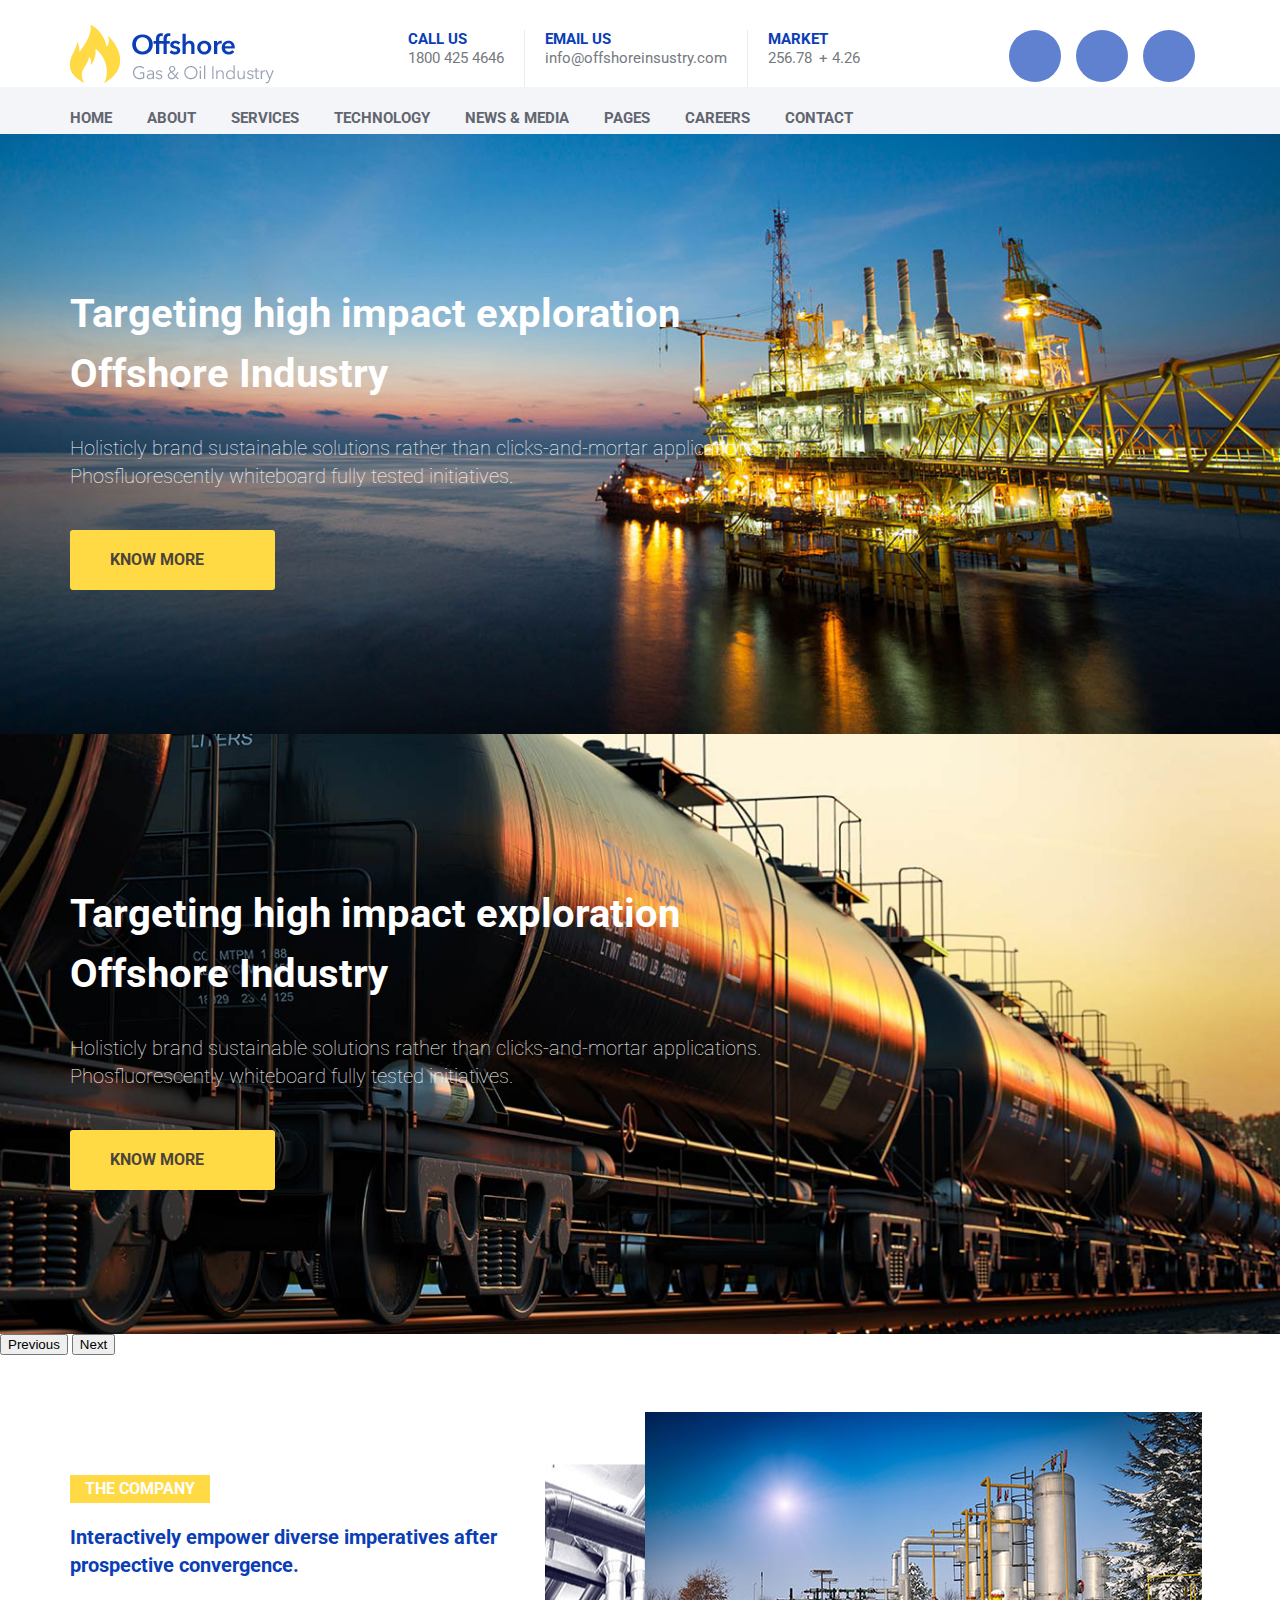
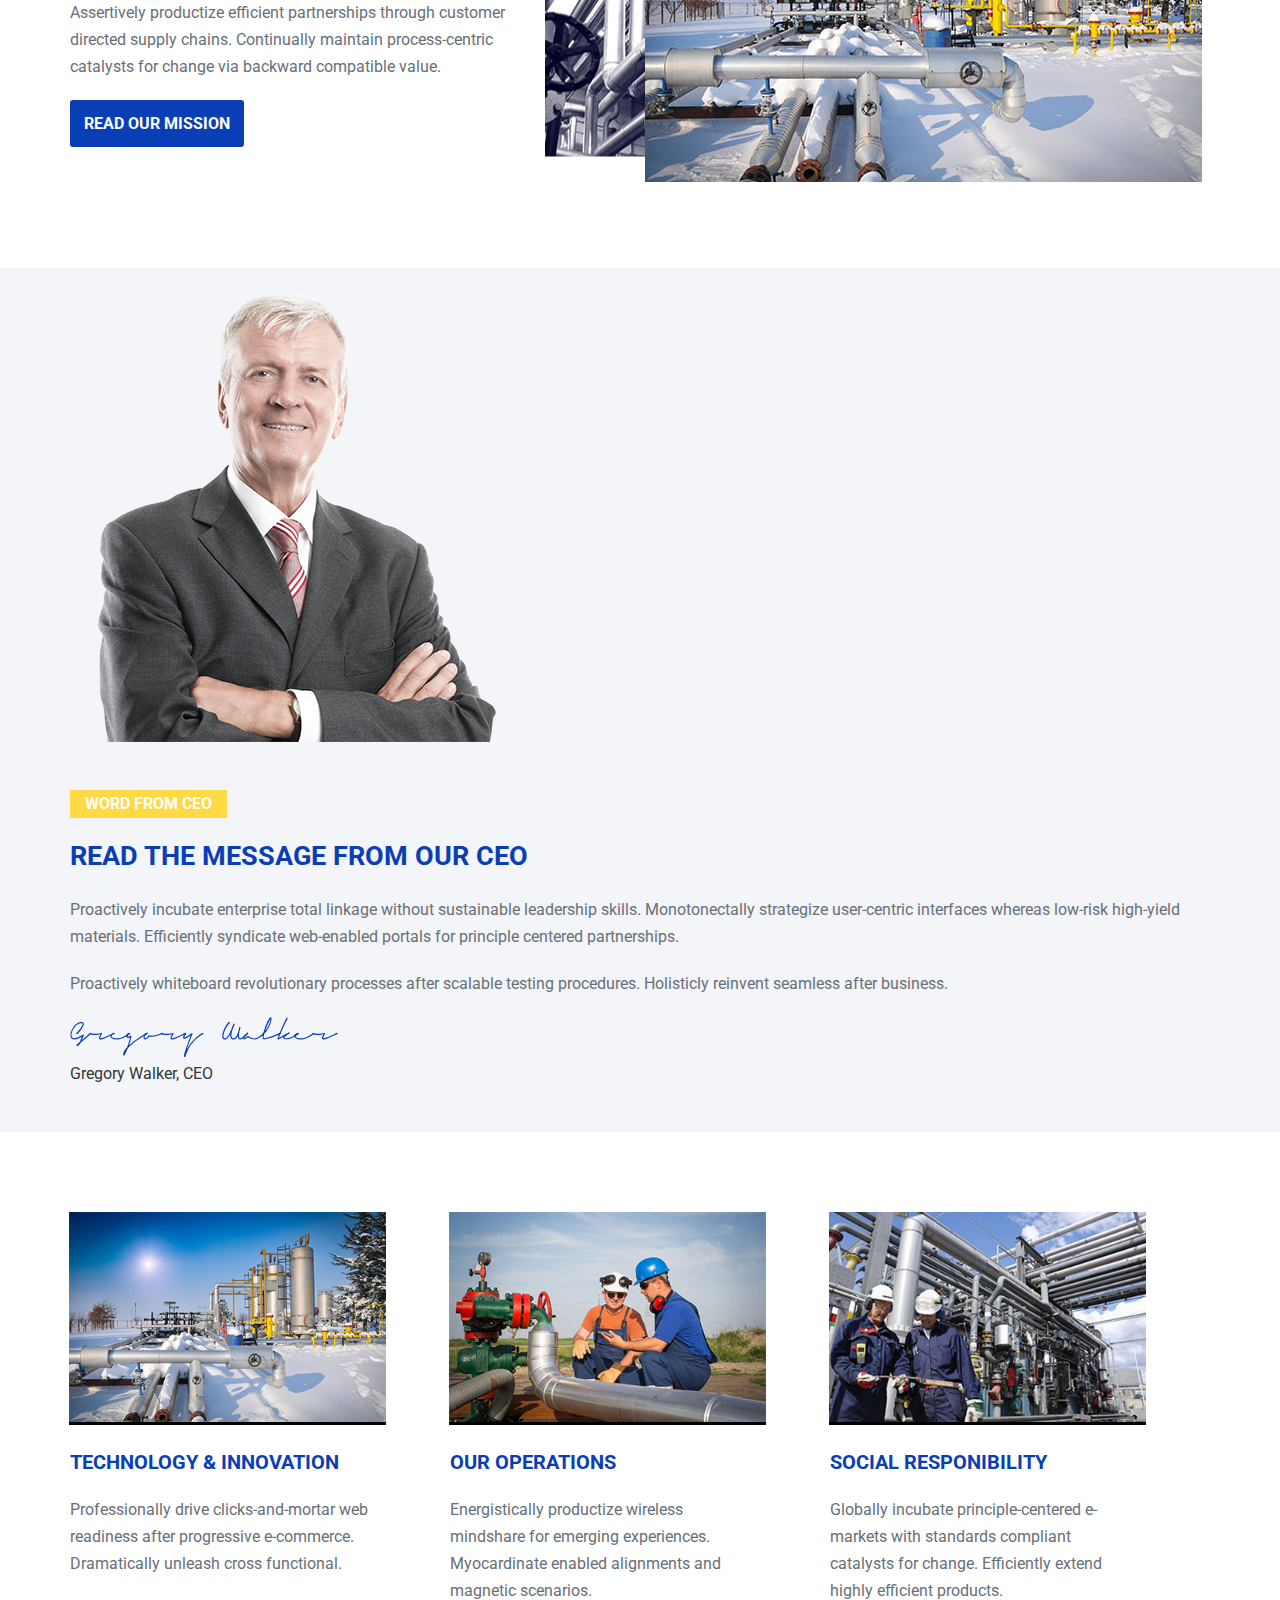
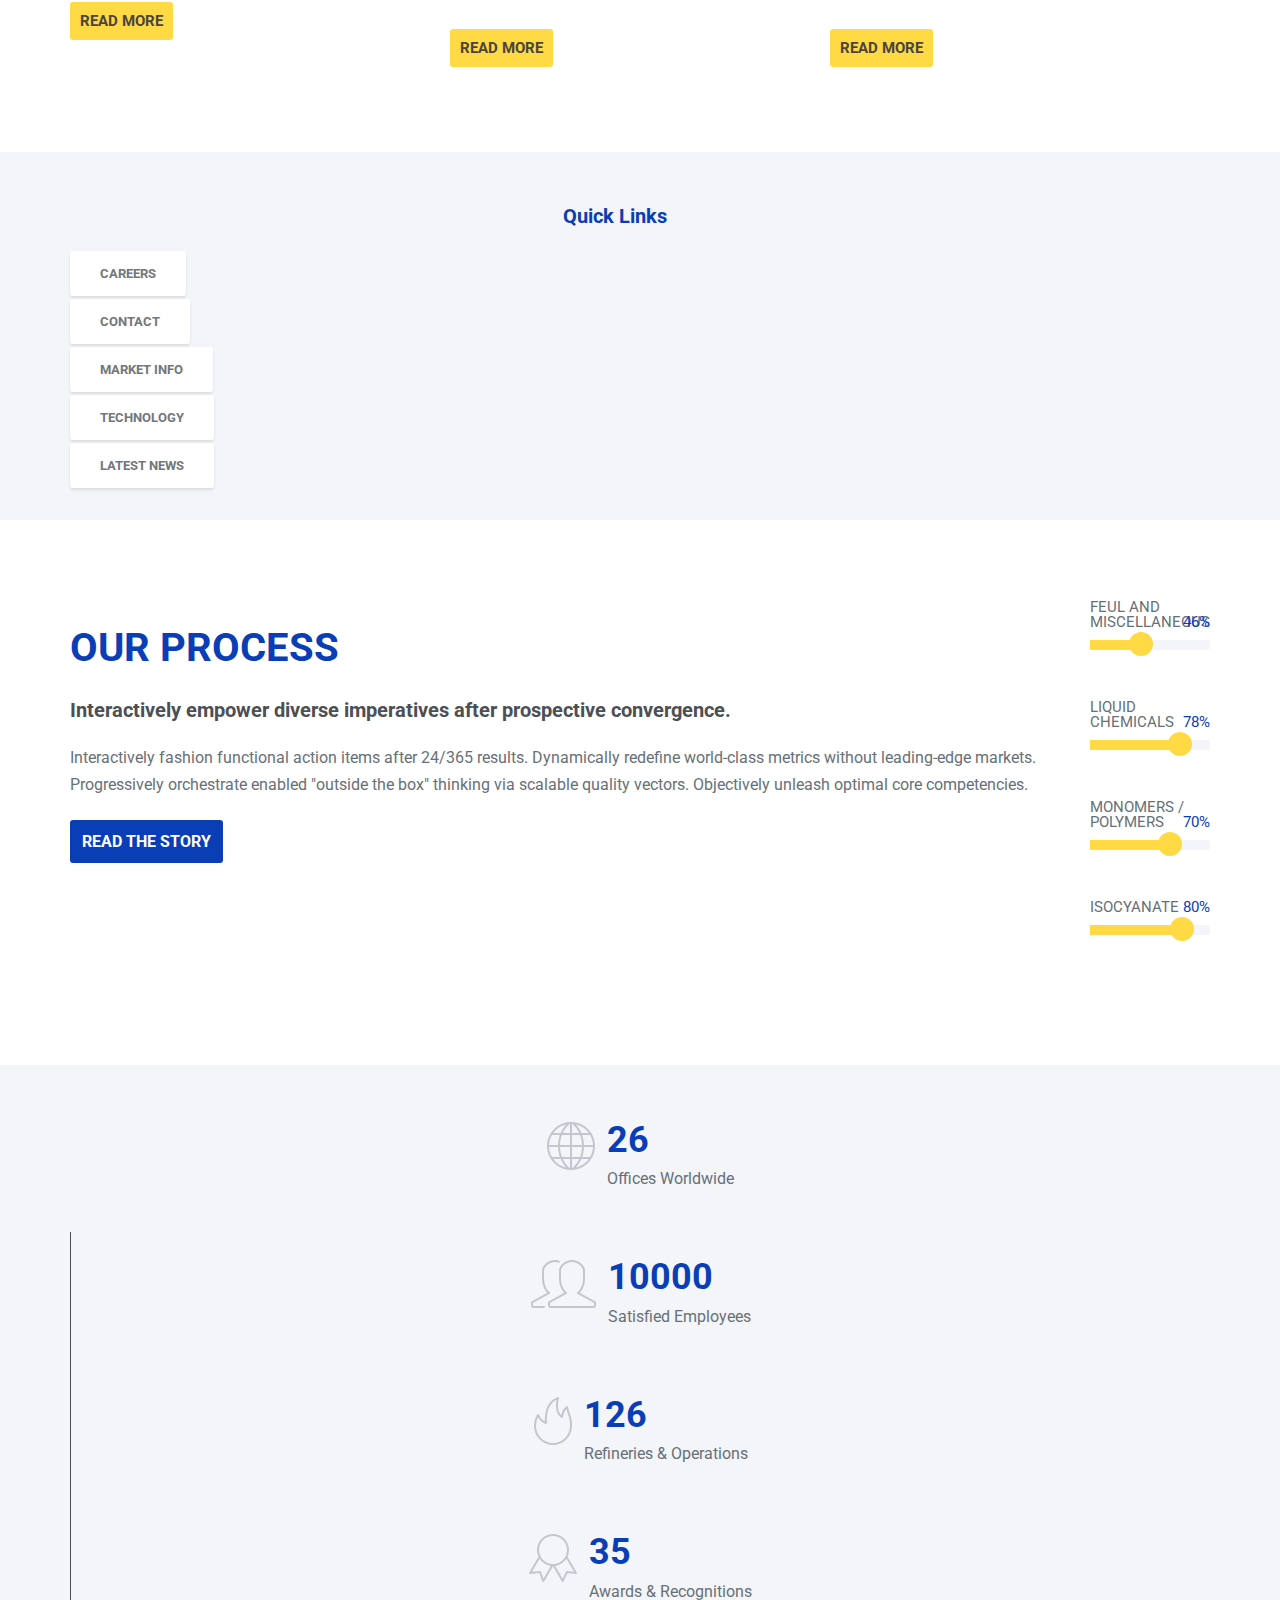
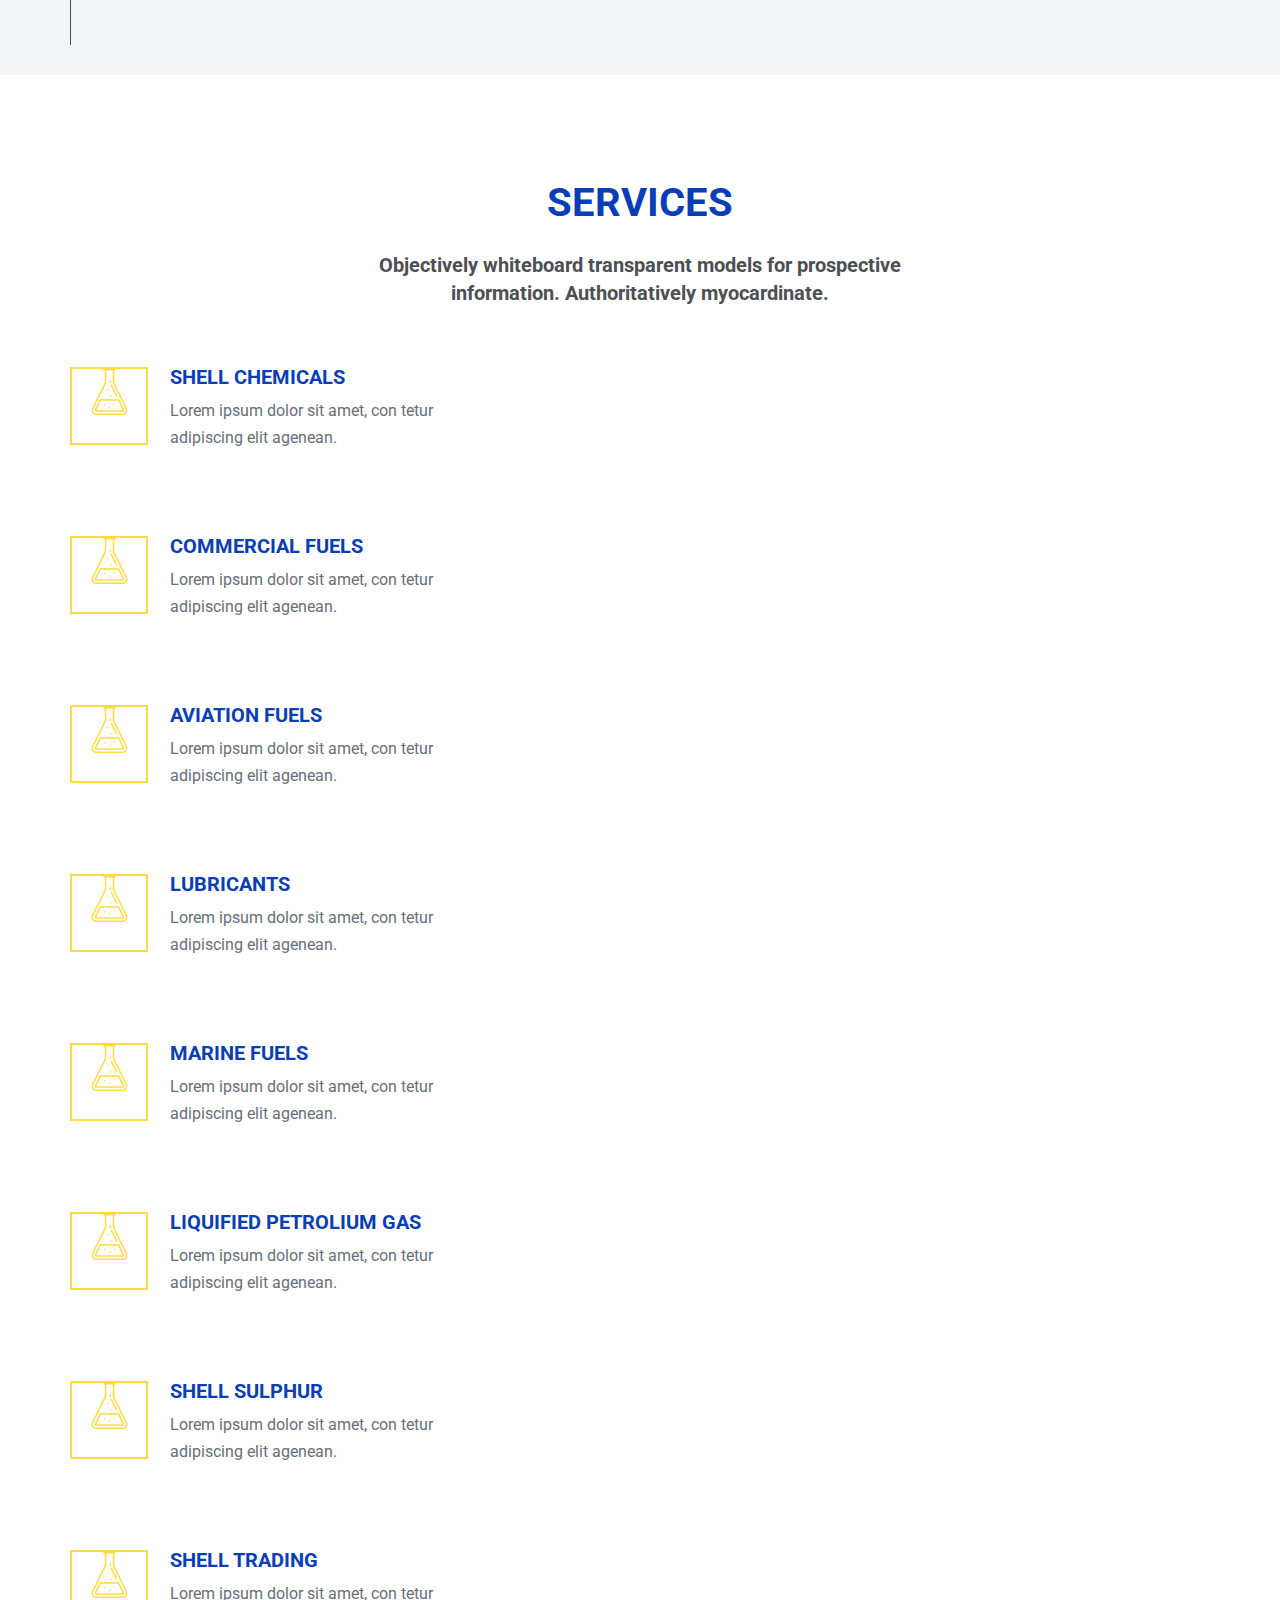
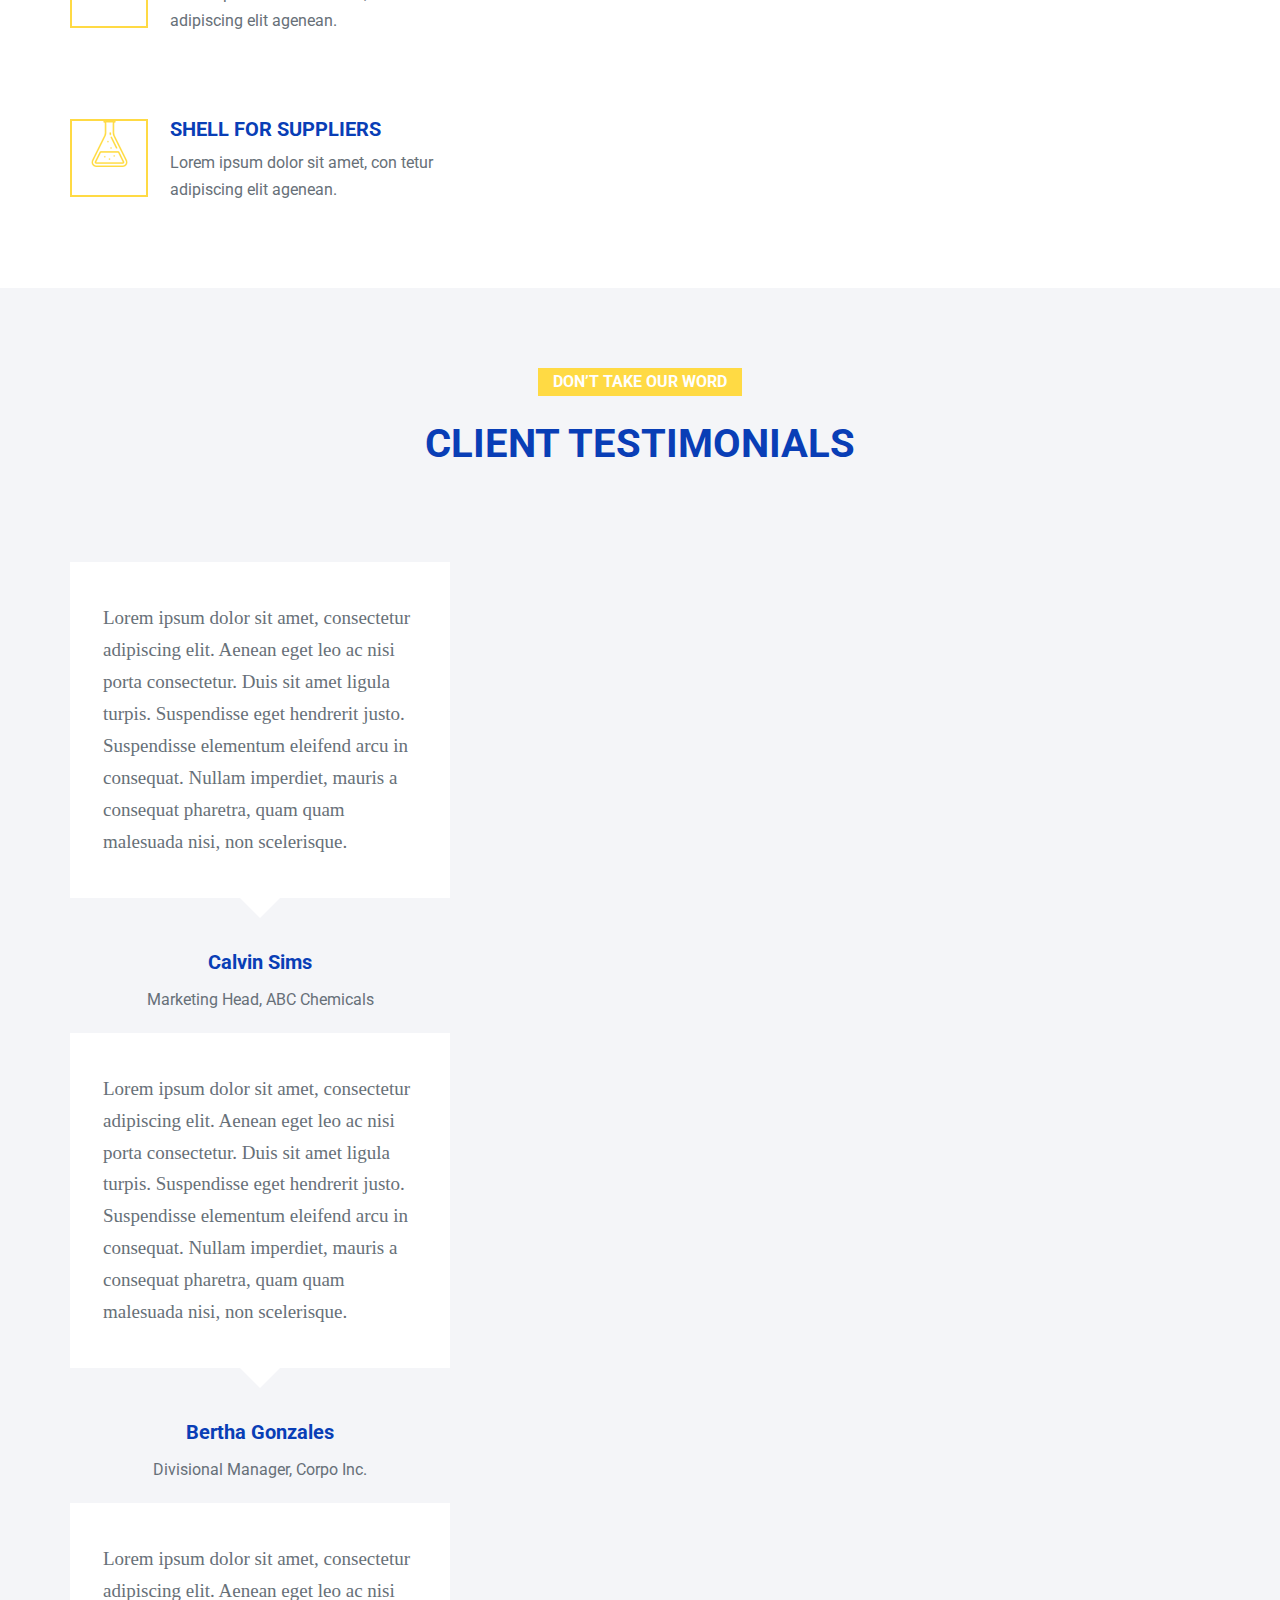
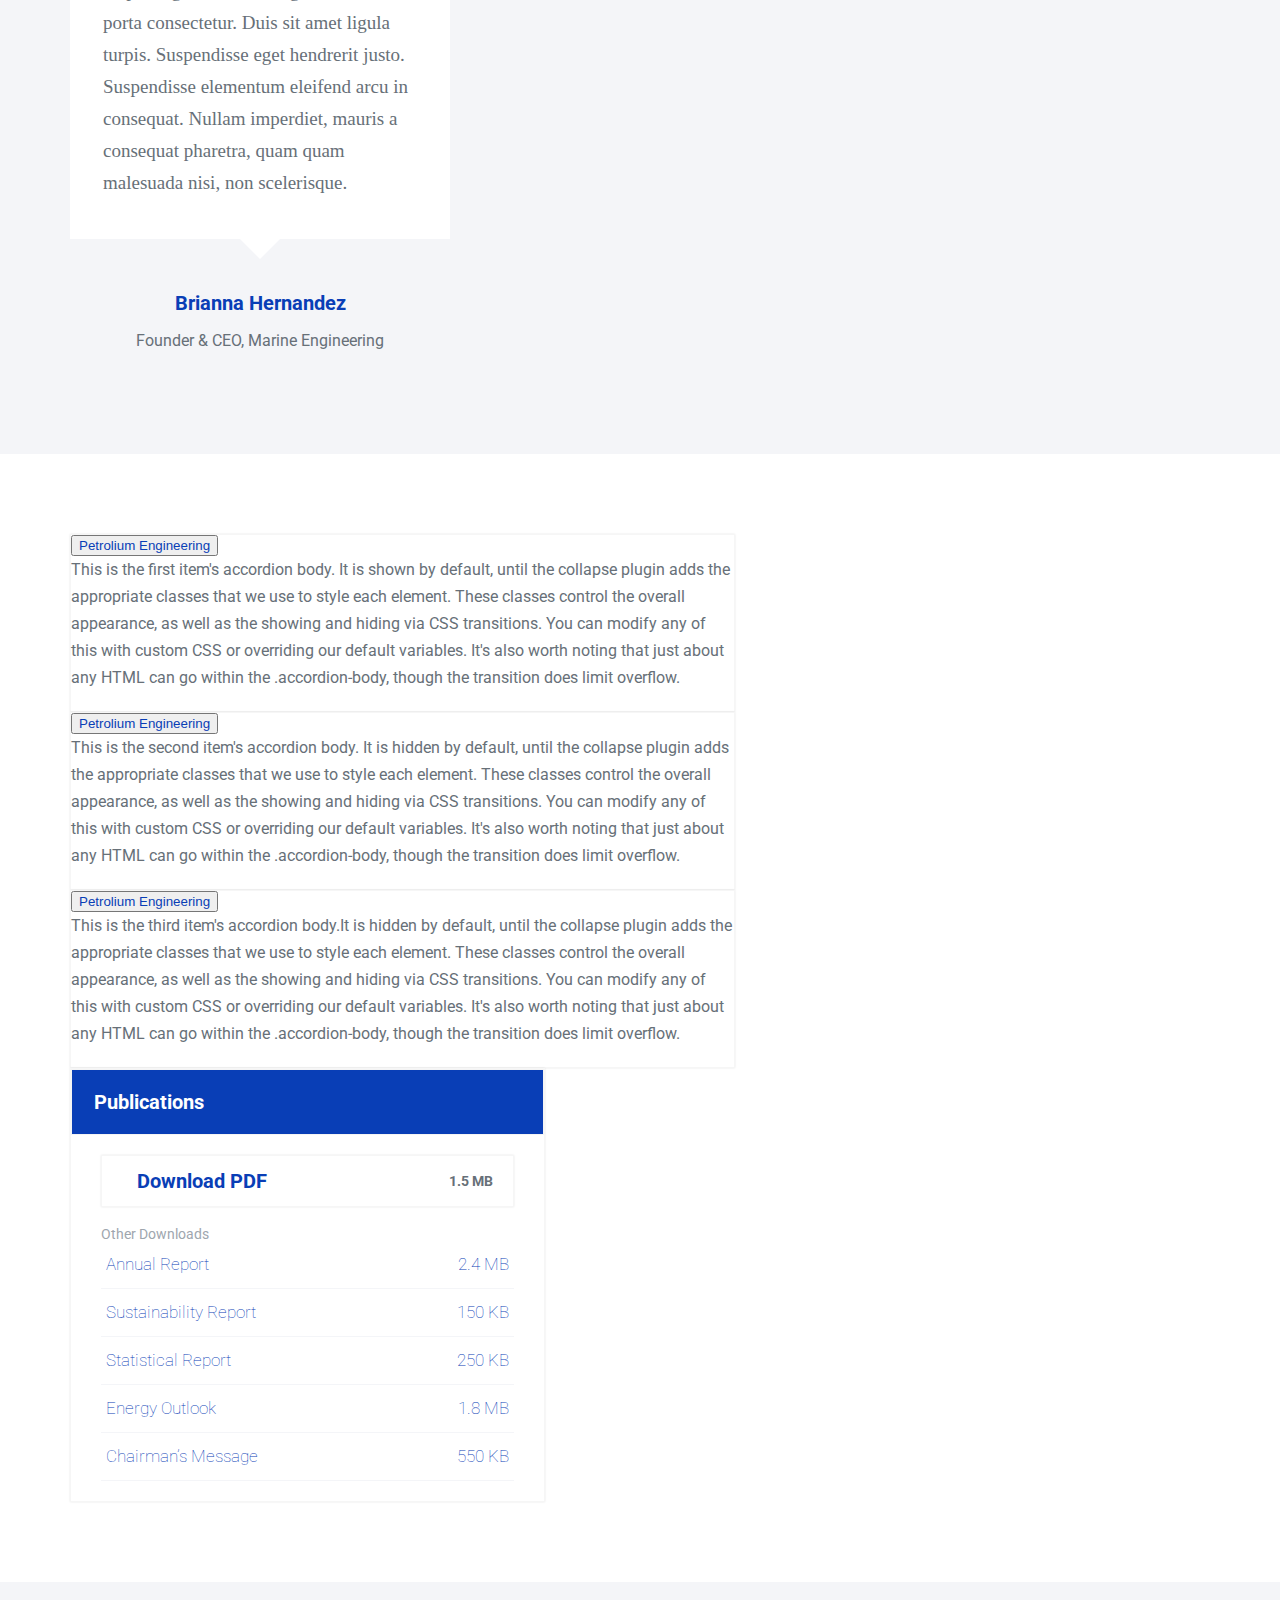
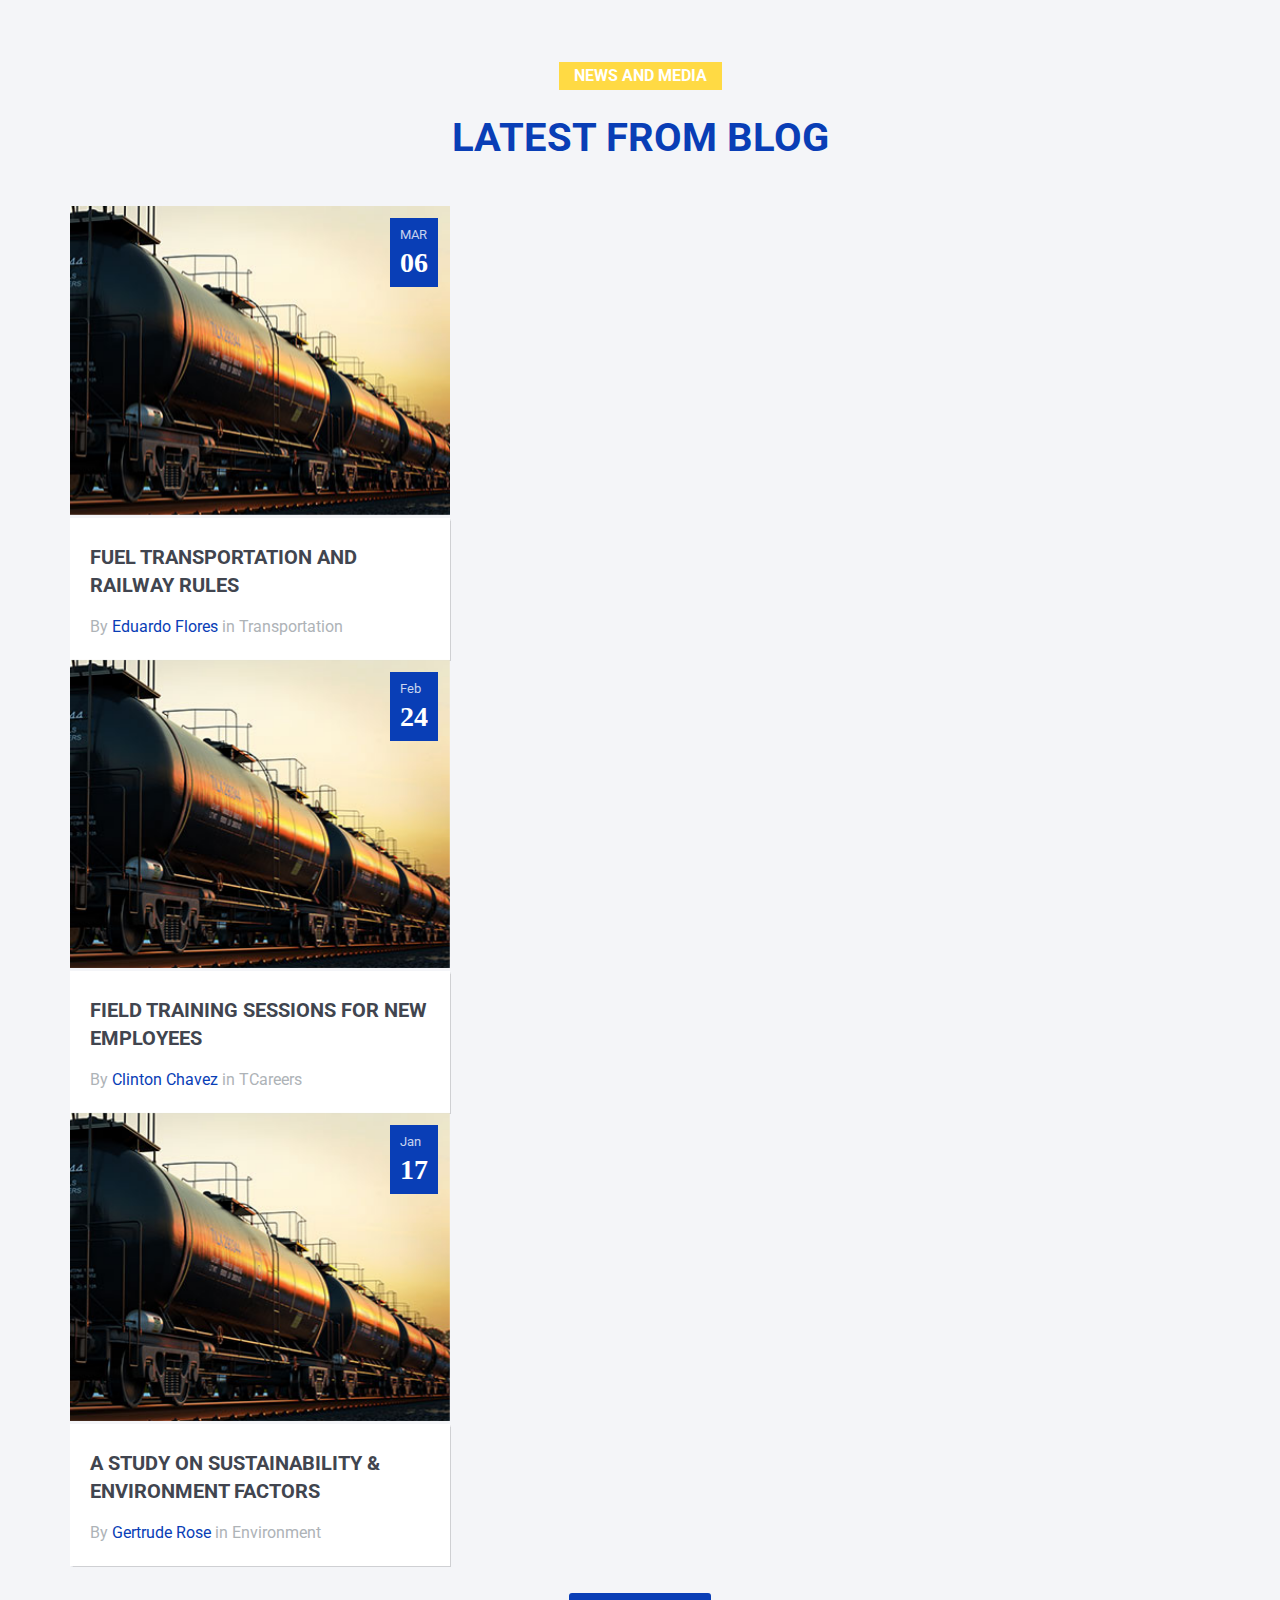
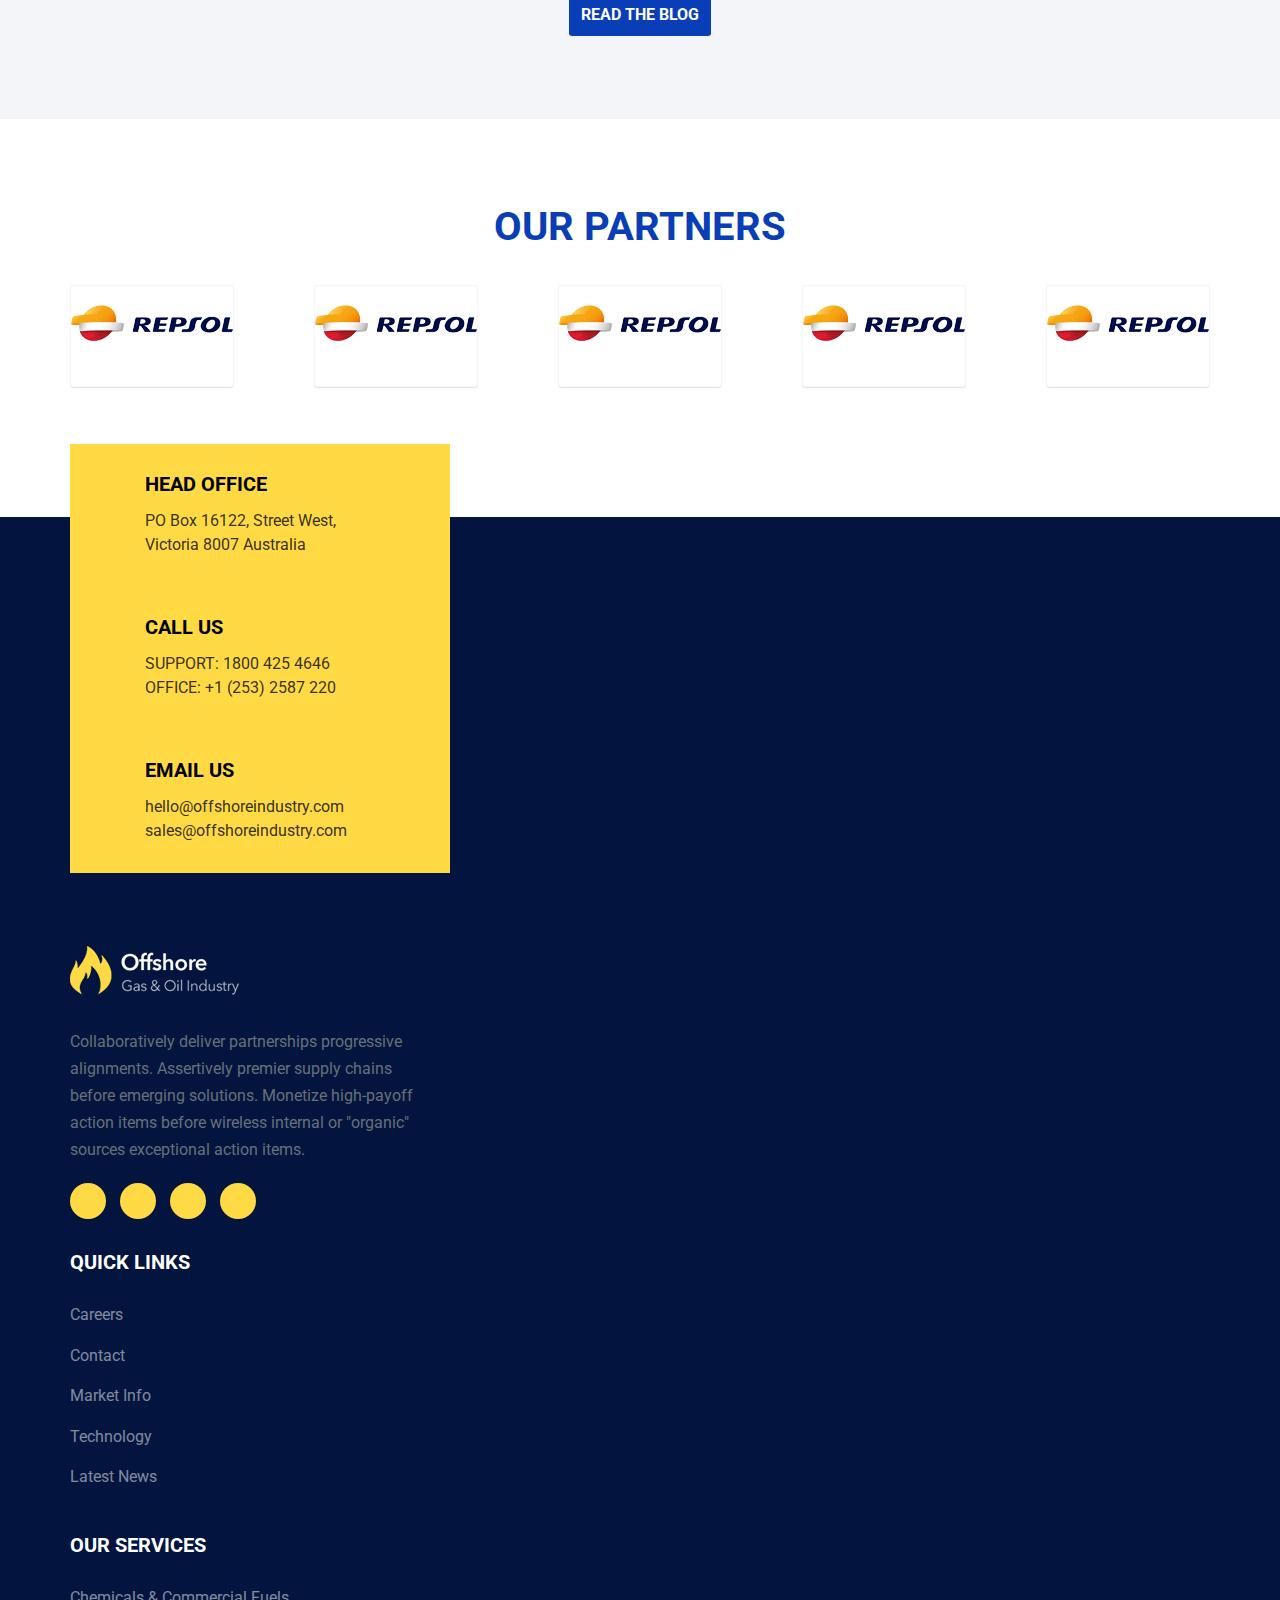
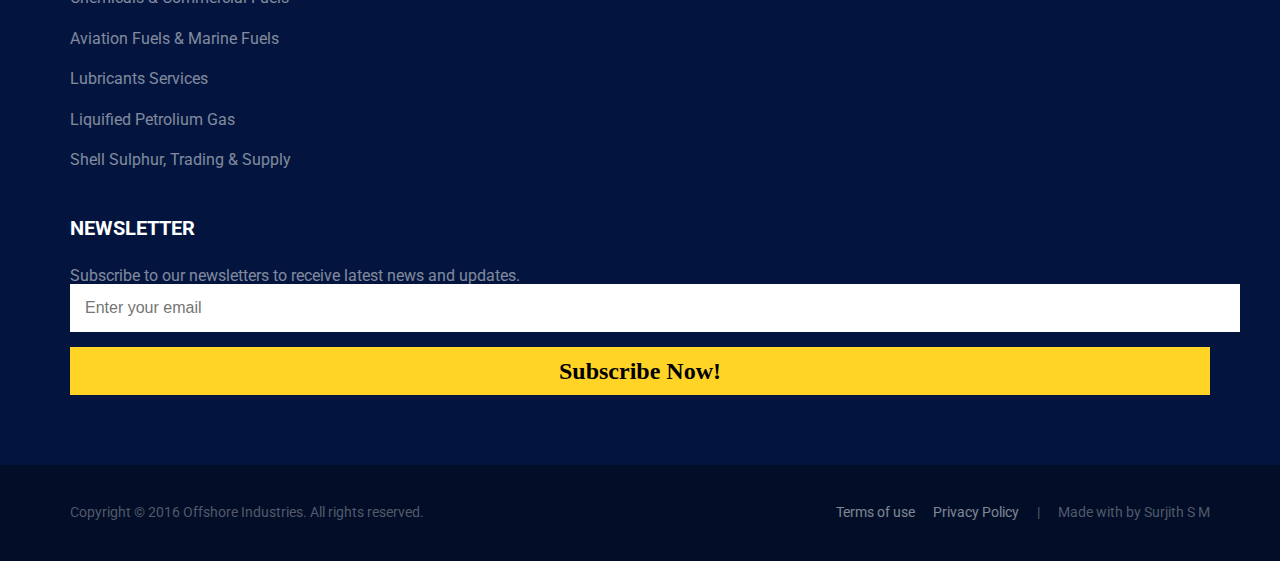
==== index.html @ dd2b02d9 "Add:Homepage with responsive design" ====
<!DOCTYPE html>
<html lang="en">
  <head>
    <meta charset="UTF-8" />
    <meta name="viewport" content="width=device-width, initial-scale=1.0" />
    <link rel="stylesheet" href="./css/style.css" />
    <link rel="preconnect" href="https://fonts.googleapis.com" />
    <link rel="preconnect" href="https://fonts.gstatic.com" crossorigin />
    <link
      href="https://fonts.googleapis.com/css2?family=Roboto:ital,wght@0,100;0,300;0,400;0,500;0,700;0,900;1,100;1,300;1,400;1,500;1,700;1,900&display=swap"
      rel="stylesheet"
    />
    <link
      rel="stylesheet"
      href="https://cdnjs.cloudflare.com/ajax/libs/font-awesome/6.5.1/css/all.min.css"
      integrity="sha512-DTOQO9RWCH3ppGqcWaEA1BIZOC6xxalwEsw9c2QQeAIftl+Vegovlnee1c9QX4TctnWMn13TZye+giMm8e2LwA=="
      crossorigin="anonymous"
      referrerpolicy="no-referrer"
    />
    <link
      href="https://cdn.jsdelivr.net/npm/bootstrap@5.3.2/dist/css/bootstrap.min.css"
      rel="stylesheet"
      integrity="sha384-T3c6CoIi6uLrA9TneNEoa7RxnatzjcDSCmG1MXxSR1GAsXEV/Dwwykc2MPK8M2HN"
      crossorigin="anonymous"
    />
    <title>Document</title>
  </head>
  <body>
    <header>
      <div class="header_top">
        <div class="container">
          <div class="header_left">
            <img src="./images/logo.png" alt="" />
          </div>
          <div class="header_middle hidee">
            <div class="call">
              <h3>CALL US</h3>
              <p>1800 425 4646</p>
            </div>
            <div class="email">
              <h3>EMAIL US</h3>
              <p>info@offshoreinsustry.com</p>
            </div>
            <div class="market" style="border: none">
              <h3>MARKET</h3>
              <p>
                256.78
                <span class="forex">
                  <i class="fa fa-caret-up" aria-hidden="true"></i> + 4.26
                </span>
              </p>
            </div>
          </div>
          <div class="header_right hidee">
            <ul class="social-icons">
              <li>
                <a href="#"
                  ><i class="fa-brands fa-facebook" aria-hidden="true"></i
                ></a>
              </li>
              <li>
                <a href="#"
                  ><i class="fa-brands fa-twitter" aria-hidden="true"></i
                ></a>
              </li>
              <li>
                <a href="#"
                  ><i class="fa-brands fa-linkedin" aria-hidden="true"></i
                ></a>
              </li>
            </ul>
          </div>
          <i class="fa-solid fa-bars" id="hiddden"></i>
        </div>
      </div>
      <div class="header_bottom hidee">
        <div class="container">
          <ul class="main-menu">
            <li class="active"><a href="index.html"> Home </a></li>
            <li class="dropdown open">
              <a href="#" data-toggle="dropdown" aria-expanded="true">
                About <i class="fa fa-chevron-down"> </i>
              </a>
              <ul>
                <li><a href="about.html"> The Company </a></li>
                <li><a href="mission.html"> Vision &amp; Mission </a></li>
                <li><a href="approach.html"> Our Approach </a></li>
                <li><a href="leaders.html"> Our Team </a></li>
              </ul>
            </li>
            <li class="dropdown">
              <a href="#" data-toggle="dropdown">
                Services <i class="fa fa-chevron-down"> </i>
              </a>
              <ul>
                <li><a href="services.html"> Services List </a></li>
                <li>
                  <a href="services-list.html"> Services List Fullwidth </a>
                </li>
                <li><a href="services-single.html"> Services Single </a></li>
                <li>
                  <a href="services-full-width.html"> Services Full Width </a>
                </li>
              </ul>
            </li>
            <li><a href="technology.html"> Technology </a></li>
            <li><a href="blog.html"> News &amp; Media </a></li>
            <li class="dropdown">
              <a href="#" data-toggle="dropdown">
                Pages <i class="fa fa-chevron-down"> </i>
              </a>
              <ul>
                <li><a href="blog.html"> Blog </a></li>
                <li><a href="blog-single.html"> Blog Single </a></li>
                <li><a href="careers-single.html"> Careers Single </a></li>
                <li><a href="shortcodes.html"> Shortcodes </a></li>
                <li><a href="404.html"> 404 page </a></li>
                <li><a href="blank-page.html"> Blank Page </a></li>
              </ul>
            </li>
            <li><a href="careers.html"> CAREERS </a></li>
            <li><a href="contact.html"> CONTACT </a></li>
          </ul>
        </div>
      </div>
    </header>
    <div id="carouselExampleRide" class="carousel slide" data-bs-ride="true">
      <div class="carousel-inner">
        <div
          class="carousel-item active"
          style="background-image: url(./images/slider1.jpg)"
        >
          <div class="container">
            <h2>
              Targeting high impact exploration <br />
              Offshore Industry
            </h2>
            <p>
              Holisticly brand sustainable solutions rather than
              clicks-and-mortar applications. <br />
              Phosfluorescently whiteboard fully tested initiatives.
            </p>
            <a class="btn primary-btn">
              KNOW MORE <i class="fa fa-angle-right"></i>
            </a>
          </div>
        </div>
        <div
          class="carousel-item"
          style="background-image: url(./images/slider2.jpg)"
        >
          <div class="container container_slider">
            <h2>
              Targeting high impact exploration <br />
              Offshore Industry
            </h2>
            <p>
              Holisticly brand sustainable solutions rather than
              clicks-and-mortar applications. <br />
              Phosfluorescently whiteboard fully tested initiatives.
            </p>
            <a class="btn primary-btn">
              KNOW MORE <i class="fa fa-angle-right"></i>
            </a>
          </div>
        </div>
      </div>
      <button
        class="carousel-control-prev"
        type="button"
        data-bs-target="#carouselExampleRide"
        data-bs-slide="prev"
        style="left: -50px"
      >
        <span class="carousel-control-prev-icon" aria-hidden="true"></span>
        <span class="visually-hidden">Previous</span>
      </button>
      <button
        class="carousel-control-next"
        type="button"
        data-bs-target="#carouselExampleRide"
        data-bs-slide="next"
      >
        <span class="carousel-control-next-icon" aria-hidden="true"></span>
        <span class="visually-hidden">Next</span>
      </button>
    </div>
    <section class="home-company">
      <div class="container">
        <div class="row company">
          <div class="col-md-5 col-sm-8">
            <div class="company-details">
              <h2 class="company-title color-title">THE COMPANY</h2>
              <h4 class="company-subtitle subtitle">
                Interactively empower diverse imperatives after prospective
                convergence.
              </h4>
              <p>
                Assertively productize efficient partnerships through customer
                directed supply chains. Continually maintain process-centric
                catalysts for change via backward compatible value.
              </p>
              <a href="#" class="bt bt-primary" role="button">
                READ OUR MISSION
              </a>
            </div>
          </div>
          <div class="col-md-7 col-sm-12">
            <div class="company-image">
              <div class="img-left hover-effect">
                <img src="images/company-image2.jpg" alt="Company Image" />
              </div>
              <div class="img-right hover-effect">
                <img src="images/company-image1.jpg" alt="Company Image" />
              </div>
            </div>
          </div>
        </div>
      </div>
    </section>
    <section class="home-ceo">
      <div class="container">
        <div class="row ceo">
          <div class="col-md-6">
            <div class="ceo-photo">
              <img src="./images/ceo.png" alt="CEO" />
            </div>
          </div>
          <div class="col-md-6">
            <div class="ceo-details">
              <h2 class="ceo-title color-title">WORD FROM CEO</h2>
              <h4 class="ceo-subtitle subtitle">
                READ THE MESSAGE FROM OUR CEO
              </h4>
              <p>
                Proactively incubate enterprise total linkage without
                sustainable leadership skills. Monotonectally strategize
                user-centric interfaces whereas low-risk high-yield materials.
                Efficiently syndicate web-enabled portals for principle centered
                partnerships.
              </p>
              <p>
                Proactively whiteboard revolutionary processes after scalable
                testing procedures. Holisticly reinvent seamless after business.
              </p>
              <h4 class="ceo-sign">
                <img src="images/ceo-sign.png" alt="signature" />
              </h4>
              <p class="ceo-name">Gregory Walker, CEO</p>
            </div>
          </div>
        </div>
      </div>
    </section>
    <section class="home-services">
      <div class="container">
        <div class="row services">
          <div class="col-md-4">
            <div class="hover-effect">
              <img src="images/services-one.jpg" alt="technology-innovation" />
            </div>
            <h4 class="services-title-one subtitle">
              TECHNOLOGY &amp; INNOVATION
            </h4>
            <p>
              Professionally drive clicks-and-mortar web readiness after
              progressive e-commerce. Dramatically unleash cross functional.
            </p>
            <a href="#" class="bt bt-default bt-normal">Read More</a>
          </div>
          <div class="col-md-4">
            <div class="hover-effect">
              <img src="images/services-two.jpg" alt="our-operations" />
            </div>
            <h4 class="services-title-one subtitle">OUR OPERATIONS</h4>
            <p>
              Energistically productize wireless mindshare for emerging
              experiences. Myocardinate enabled alignments and magnetic
              scenarios.
            </p>
            <a href="#" class="bt bt-default bt-normal">Read More</a>
          </div>
          <div class="col-md-4">
            <div class="hover-effect">
              <img src="images/services-three.jpg" alt="social-resposibility" />
            </div>
            <h4 class="services-title-one subtitle">SOCIAL RESPONIBILITY</h4>
            <p>
              Globally incubate principle-centered e-markets with standards
              compliant catalysts for change. Efficiently extend highly
              efficient products.
            </p>
            <a href="#" class="bt bt-default bt-normal">Read More</a>
          </div>
        </div>
      </div>
    </section>
    <section class="home-links">
      <div class="container">
        <div class="row links">
          <div class="col-md-2">
            <h4 class="links-title subtitle">Quick Links</h4>
          </div>
          <div class="col-md-2">
            <a href="#" class="bt bt-primary" role="button">CAREERS</a>
          </div>
          <div class="col-md-2">
            <a href="#" class="bt bt-primary" role="button">CONTACT</a>
          </div>
          <div class="col-md-2">
            <a href="#" class="bt bt-primary" role="button">MARKET INFO</a>
          </div>
          <div class="col-md-2">
            <a href="#" class="bt bt-primary" role="button">TECHNOLOGY</a>
          </div>
          <div class="col-md-2">
            <a href="#" class="bt bt-primary" role="button">LATEST NEWS</a>
          </div>
        </div>
      </div>
    </section>
    <section class="home-process">
      <div class="container">
        <div class="row process">
          <div class="col-sm-6">
            <h2 class="process-title title-2">OUR PROCESS</h2>
            <h4 class="process-subtitle subtitle-2">
              Interactively empower diverse imperatives after prospective
              convergence.
            </h4>
            <p>
              Interactively fashion functional action items after 24/365
              results. Dynamically redefine world-class metrics without
              leading-edge markets. Progressively orchestrate enabled "outside
              the box" thinking via scalable quality vectors. Objectively
              unleash optimal core competencies.
            </p>
            <a href="#" class="bt bt-primary" role="button">READ THE STORY</a>
          </div>
          <div class="col-sm-6">
            <div id="skills" class="process-bar">
              <div class="skillbar-title">FEUL AND MISCELLANEOUS</div>
              <div class="skillbar" data-percent="46%">
                <div
                  class="skillbar-bar"
                  style="width: 45.999%; overflow: hidden"
                ></div>
                <div class="skill-bar-percent">46%</div>
              </div>
              <div class="skillbar-title">LIQUID CHEMICALS</div>
              <div class="skillbar" data-percent="78%">
                <div
                  class="skillbar-bar"
                  style="width: 78.0005%; overflow: hidden"
                ></div>
                <div class="skill-bar-percent">78%</div>
              </div>
              <div class="skillbar-title">MONOMERS / POLYMERS</div>
              <div class="skillbar" data-percent="70%">
                <div
                  class="skillbar-bar"
                  style="width: 70.002%; overflow: hidden"
                ></div>
                <div class="skill-bar-percent">70%</div>
              </div>
              <div class="skillbar-title">ISOCYANATE</div>
              <div class="skillbar" data-percent="80%">
                <div
                  class="skillbar-bar"
                  style="width: 80.0001%; overflow: hidden"
                ></div>
                <div class="skill-bar-percent">80%</div>
              </div>
            </div>
          </div>
        </div>
      </div>
    </section>
    <section class="home-stats">
      <div class="container">
        <div class="row stats">
          <div class="col-md-3 col-xs-6">
            <img src="images/globe.png" alt="" />
            <div class="stats-info">
              <h4 class="counter">26</h4>
              <p>Offices Worldwide</p>
            </div>
          </div>
          <div class="col-md-3 col-xs-6">
            <img src="images/friends.png" alt="" />
            <div class="stats-info">
              <h4 class="counter">10000</h4>
              <p>Satisfied Employees</p>
            </div>
          </div>
          <div class="col-md-3 col-xs-6">
            <img src="images/fire.png" alt="" />
            <div class="stats-info">
              <h4 class="counter">126</h4>
              <p>Refineries &amp; Operations</p>
            </div>
          </div>
          <div class="col-md-3 col-xs-6">
            <img src="images/badge.png" alt="" />
            <div class="stats-info">
              <h4 class="counter">35</h4>
              <p>Awards &amp; Recognitions</p>
            </div>
          </div>
        </div>
      </div>
    </section>
    <section class="home-services-other">
      <div class="container">
        <div class="section-title text-center">
          <h2 class="title-services-other title-2">SERVICES</h2>
          <h4 class="subtitle-services-other subtitle-2">
            Objectively whiteboard transparent models for prospective <br />
            information. Authoritatively myocardinate.
          </h4>
          <div class="spacer-50"></div>
        </div>
        <div class="row services-other">
          <div class="col-sm-4">
            <div class="img-box">
              <img src="images/service-icon1.png" alt="SHELL CHEMICALS" />
            </div>
            <div class="services-info">
              <h4 class="services-title-one subtitle">SHELL CHEMICALS</h4>
              <p>
                Lorem ipsum dolor sit amet, con tetur adipiscing elit agenean.
              </p>
            </div>
          </div>
          <div class="col-sm-4">
            <div class="img-box">
              <img src="images/service-icon1.png" alt="COMMERCIAL FUELS" />
            </div>
            <div class="services-info">
              <h4 class="services-title-one subtitle">COMMERCIAL FUELS</h4>
              <p>
                Lorem ipsum dolor sit amet, con tetur adipiscing elit agenean.
              </p>
            </div>
          </div>
          <div class="col-sm-4">
            <div class="img-box">
              <img src="images/service-icon1.png" alt="AVIATION FUELS" />
            </div>
            <div class="services-info">
              <h4 class="services-title-one subtitle">AVIATION FUELS</h4>
              <p>
                Lorem ipsum dolor sit amet, con tetur adipiscing elit agenean.
              </p>
            </div>
          </div>
          <div class="clearfix spacer-70"></div>
          <div class="col-sm-4">
            <div class="img-box">
              <img src="images/service-icon1.png" alt="LUBRICANTS" />
            </div>
            <div class="services-info">
              <h4 class="services-title-one subtitle">LUBRICANTS</h4>
              <p>
                Lorem ipsum dolor sit amet, con tetur adipiscing elit agenean.
              </p>
            </div>
          </div>
          <div class="col-sm-4">
            <div class="img-box">
              <img src="images/service-icon1.png" alt="MARINE FUELS" />
            </div>
            <div class="services-info">
              <h4 class="services-title-one subtitle">MARINE FUELS</h4>
              <p>
                Lorem ipsum dolor sit amet, con tetur adipiscing elit agenean.
              </p>
            </div>
          </div>
          <div class="col-sm-4">
            <div class="img-box">
              <img
                src="images/service-icon1.png"
                alt="LIQUIFIED PETROLIUM GAS"
              />
            </div>
            <div class="services-info">
              <h4 class="services-title-one subtitle">
                LIQUIFIED PETROLIUM GAS
              </h4>
              <p>
                Lorem ipsum dolor sit amet, con tetur adipiscing elit agenean.
              </p>
            </div>
          </div>
          <div class="clearfix spacer-70"></div>
          <div class="col-sm-4">
            <div class="img-box">
              <img src="images/service-icon1.png" alt="SHELL SULPHUR" />
            </div>
            <div class="services-info">
              <h4 class="services-title-one subtitle">SHELL SULPHUR</h4>
              <p>
                Lorem ipsum dolor sit amet, con tetur adipiscing elit agenean.
              </p>
            </div>
          </div>
          <div class="col-sm-4">
            <div class="img-box">
              <img src="images/service-icon1.png" alt="SHELL TRADING" />
            </div>
            <div class="services-info">
              <h4 class="services-title-one subtitle">SHELL TRADING</h4>
              <p>
                Lorem ipsum dolor sit amet, con tetur adipiscing elit agenean.
              </p>
            </div>
          </div>
          <div class="col-sm-4">
            <div class="img-box">
              <img src="images/service-icon1.png" alt="SHELL FOR SUPPLIERS" />
            </div>
            <div class="services-info">
              <h4 class="services-title-one subtitle">SHELL FOR SUPPLIERS</h4>
              <p>
                Lorem ipsum dolor sit amet, con tetur adipiscing elit agenean.
              </p>
            </div>
          </div>
        </div>
      </div>
    </section>
    <section class="home-testimonials">
      <div class="container">
        <div class="section-title text-center">
          <h2 class="title-testimonials color-title">DON’T TAKE OUR WORD</h2>
          <h2 class="subtitle-testimonials title-2">CLIENT TESTIMONIALS</h2>
          <div class="spacer-50"></div>
        </div>
        <div class="row test">
          <div class="col-md-4">
            <blockquote>
              Lorem ipsum dolor sit amet, consectetur adipiscing elit. Aenean
              eget leo ac nisi porta consectetur. Duis sit amet ligula turpis.
              Suspendisse eget hendrerit justo. Suspendisse elementum eleifend
              arcu in consequat. Nullam imperdiet, mauris a consequat pharetra,
              quam quam malesuada nisi, non scelerisque.
            </blockquote>
            <h4 class="client-name">Calvin Sims</h4>
            <p class="designation">Marketing Head, ABC Chemicals</p>
          </div>
          <div class="col-md-4">
            <blockquote>
              Lorem ipsum dolor sit amet, consectetur adipiscing elit. Aenean
              eget leo ac nisi porta consectetur. Duis sit amet ligula turpis.
              Suspendisse eget hendrerit justo. Suspendisse elementum eleifend
              arcu in consequat. Nullam imperdiet, mauris a consequat pharetra,
              quam quam malesuada nisi, non scelerisque.
            </blockquote>
            <h4 class="client-name">Bertha Gonzales</h4>
            <p class="designation">Divisional Manager, Corpo Inc.</p>
          </div>
          <div class="col-md-4">
            <blockquote>
              Lorem ipsum dolor sit amet, consectetur adipiscing elit. Aenean
              eget leo ac nisi porta consectetur. Duis sit amet ligula turpis.
              Suspendisse eget hendrerit justo. Suspendisse elementum eleifend
              arcu in consequat. Nullam imperdiet, mauris a consequat pharetra,
              quam quam malesuada nisi, non scelerisque.
            </blockquote>
            <h4 class="client-name">Brianna Hernandez</h4>
            <p class="designation">Founder &amp; CEO, Marine Engineering</p>
          </div>
        </div>
      </div>
    </section>
    <section class="home-publications">
      <div class="container">
        <div class="row publications">
          <div class="col-md-7 col-sm-6">
            <div class="accordion" id="accordionExample">
              <div class="accordion-item">
                <h2 class="accordion-header">
                  <button
                    class="accordion-button"
                    type="button"
                    data-bs-toggle="collapse"
                    data-bs-target="#collapseOne"
                    aria-expanded="true"
                    aria-controls="collapseOne"
                  >
                    Petrolium Engineering
                  </button>
                </h2>
                <div
                  id="collapseOne"
                  class="accordion-collapse collapse show"
                  data-bs-parent="#accordionExample"
                >
                  <div class="accordion-body">
                    This is the first item's accordion body. It is shown by
                    default, until the collapse plugin adds the appropriate
                    classes that we use to style each element. These classes
                    control the overall appearance, as well as the showing and
                    hiding via CSS transitions. You can modify any of this with
                    custom CSS or overriding our default variables. It's also
                    worth noting that just about any HTML can go within the
                    .accordion-body, though the transition does limit overflow.
                  </div>
                </div>
              </div>
              <div class="accordion-item">
                <h2 class="accordion-header">
                  <button
                    class="accordion-button collapsed"
                    type="button"
                    data-bs-toggle="collapse"
                    data-bs-target="#collapseTwo"
                    aria-expanded="false"
                    aria-controls="collapseTwo"
                  >
                    Petrolium Engineering
                  </button>
                </h2>
                <div
                  id="collapseTwo"
                  class="accordion-collapse collapse"
                  data-bs-parent="#accordionExample"
                >
                  <div class="accordion-body">
                    This is the second item's accordion body. It is hidden by
                    default, until the collapse plugin adds the appropriate
                    classes that we use to style each element. These classes
                    control the overall appearance, as well as the showing and
                    hiding via CSS transitions. You can modify any of this with
                    custom CSS or overriding our default variables. It's also
                    worth noting that just about any HTML can go within the
                    .accordion-body, though the transition does limit overflow.
                  </div>
                </div>
              </div>
              <div class="accordion-item">
                <h2 class="accordion-header">
                  <button
                    class="accordion-button collapsed"
                    type="button"
                    data-bs-toggle="collapse"
                    data-bs-target="#collapseThree"
                    aria-expanded="false"
                    aria-controls="collapseThree"
                  >
                    Petrolium Engineering
                  </button>
                </h2>
                <div
                  id="collapseThree"
                  class="accordion-collapse collapse"
                  data-bs-parent="#accordionExample"
                >
                  <div class="accordion-body">
                    This is the third item's accordion body.It is hidden by
                    default, until the collapse plugin adds the appropriate
                    classes that we use to style each element. These classes
                    control the overall appearance, as well as the showing and
                    hiding via CSS transitions. You can modify any of this with
                    custom CSS or overriding our default variables. It's also
                    worth noting that just about any HTML can go within the
                    .accordion-body, though the transition does limit overflow.
                  </div>
                </div>
              </div>
            </div>
            <!-- <div class="panel-group accordion" id="accordion accordionExample">
              <div class="panel panel-default accordion-item">
                <div class="panel-heading">
                  <h4 class="panel-title">
                    <a
                      data-toggle="collapse"
                      data-parent="#accordion"
                      href="#collapseOne"
                      aria-expanded="false"
                      class="collapsed"
                      >Petrolium Engineering</a
                    >
                  </h4>
                </div>
                <div
                  id="collapseOne"
                  class="panel-collapse collapse"
                  aria-expanded="false"
                  style="height: 0px"
                >
                  <div class="panel-body">
                    <p>
                      Synergistically build professional communities vis-a-vis
                      best-of-breed paradigms. Quickly empower world-class
                      networks with prospective methodologies. Enthusiastically
                      morph cross functional web-readiness via virtual niche
                      markets. Synergistically enhance one-to-one partnerships
                      after go forward metrics. Competently facilitate
                      alternative networks for fully tested internal or
                      "organic" sources. Synergistically disintermediate an
                      expanded array of niche markets through value-added value.
                      Dynamically communicate cost effective results after
                      intuitive scenarios. Distinctively impact synergistic
                      experiences.
                    </p>
                  </div>
                </div>
              </div>
              <div class="panel panel-default accordion-item">
                <div class="panel-heading">
                  <h4 class="panel-title">
                    <a
                      class="collapsed"
                      data-toggle="collapse"
                      data-parent="#accordion"
                      href="#collapseTwo"
                      aria-expanded="false"
                      >International Trade
                    </a>
                  </h4>
                </div>
                <div
                  id="collapseTwo"
                  class="panel-collapse collapse"
                  aria-expanded="false"
                >
                  <div class="panel-body">
                    <p>
                      Synergistically build professional communities vis-a-vis
                      best-of-breed paradigms. Quickly empower world-class
                      networks with prospective methodologies. Enthusiastically
                      morph cross functional web-readiness via virtual niche
                      markets. Synergistically enhance one-to-one partnerships
                      after go forward metrics. Competently facilitate
                      alternative networks for fully tested internal or
                      "organic" sources. Synergistically disintermediate an
                      expanded array of niche markets through value-added value.
                      Dynamically communicate cost effective results after
                      intuitive scenarios. Distinctively impact synergistic
                      experiences.
                    </p>
                  </div>
                </div>
              </div>
              <div class="panel panel-default accordion-item">
                <div class="panel-heading">
                  <h4 class="panel-title">
                    <a
                      class="collapsed"
                      data-toggle="collapse"
                      data-parent="#accordion"
                      href="#collapseThree"
                      aria-expanded="false"
                      >Chemicals and Refining
                    </a>
                  </h4>
                </div>
                <div
                  id="collapseThree"
                  class="panel-collapse collapse"
                  aria-expanded="false"
                >
                  <div class="panel-body">
                    <p>
                      Synergistically build professional communities vis-a-vis
                      best-of-breed paradigms. Quickly empower world-class
                      networks with prospective methodologies. Enthusiastically
                      morph cross functional web-readiness via virtual niche
                      markets. Synergistically enhance one-to-one partnerships
                      after go forward metrics. Competently facilitate
                      alternative networks for fully tested internal or
                      "organic" sources. Synergistically disintermediate an
                      expanded array of niche markets through value-added value.
                      Dynamically communicate cost effective results after
                      intuitive scenarios. Distinctively impact synergistic
                      experiences.
                    </p>
                  </div>
                </div>
              </div>
            </div> -->
          </div>
          <div class="col-md-5 col-sm-6">
            <div class="plubication-downloads">
              <h2 class="publish">Publications</h2>
              <div class="download-file">
                <a href="#">
                  <i class="fa-solid fa-file"></i> Download PDF
                  <span>1.5 MB</span>
                </a>
              </div>
              <p class="download-title">Other Downloads</p>
              <ul class="download-list">
                <li><a href="#"> Annual Report </a> <span>2.4 MB</span></li>
                <li>
                  <a href="#"> Sustainability Report </a> <span>150 KB</span>
                </li>
                <li>
                  <a href="#"> Statistical Report </a> <span>250 KB</span>
                </li>
                <li><a href="#"> Energy Outlook </a> <span>1.8 MB</span></li>
                <li>
                  <a href="#"> Chairman’s Message </a> <span>550 KB</span>
                </li>
              </ul>
            </div>
          </div>
        </div>
      </div>
    </section>
    <section class="home-news">
      <div class="container">
        <div class="section-title text-center">
          <h2 class="title-blog color-title">NEWS AND MEDIA</h2>
          <h2 class="subtitle-blog title-2">LATEST FROM BLOG</h2>
          <div class="spacer-50"></div>
        </div>
        <div class="row news">
          <div class="col-md-4">
            <div class="blog-img-box">
              <div class="blog-date">
                <span class="month">MAR </span> <span class="date"> 06</span>
              </div>
              <a class="hover-effect" href="blog-single.html">
                <img src="images/news1.jpg" alt="Fuel" />
              </a>
            </div>
            <div class="blog-content">
              <h3>
                <a href="blog-single.html">
                  FUEL TRANSPORTATION AND RAILWAY RULES
                </a>
              </h3>
              <p>By <a href="#">Eduardo Flores</a> in Transportation</p>
            </div>
          </div>
          <div class="col-md-4">
            <div class="blog-img-box">
              <div class="blog-date">
                <span class="month">Feb </span> <span class="date"> 24</span>
              </div>
              <a class="hover-effect" href="blog-single.html">
                <img src="images/news1.jpg" alt="Field Training" />
              </a>
            </div>
            <div class="blog-content">
              <h3>
                <a href="blog-single.html">
                  FIELD TRAINING SESSIONS FOR NEW EMPLOYEES
                </a>
              </h3>
              <p>By <a href="#">Clinton Chavez</a> in TCareers</p>
            </div>
          </div>
          <div class="col-md-4">
            <div class="blog-img-box">
              <div class="blog-date">
                <span class="month">Jan </span> <span class="date"> 17</span>
              </div>
              <a class="hover-effect" href="blog-single.html">
                <img src="images/news1.jpg" alt="Environment" />
              </a>
            </div>
            <div class="blog-content">
              <h3>
                <a href="blog-single.html">
                  A STUDY ON SUSTAINABILITY &amp; ENVIRONMENT FACTORS
                </a>
              </h3>
              <p>By <a href="#">Gertrude Rose</a> in Environment</p>
            </div>
          </div>
        </div>
        <div class="blog-btn text-center">
          <a href="blog.html" class="bt bt-primary" role="button"
            >READ THE BLOG</a
          >
        </div>
      </div>
    </section>
    <section class="home-partners">
      <div class="container">
        <div class="section-title text-center">
          <h2 class="subtitle-testimonials title-2">OUR PARTNERS</h2>
          <div class="spacer-20"></div>
        </div>
        <div class="row partners">
          <div class="item">
            <div class="partner-images">
              <img src="images/partner1.png" alt="Partner Image 1" />
            </div>
          </div>
          <div class="item">
            <div class="partner-images">
              <img src="images/partner1.png" alt="Partner Image 1" />
            </div>
          </div>
          <div class="item">
            <div class="partner-images">
              <img src="images/partner1.png" alt="Partner Image 1" />
            </div>
          </div>
          <div class="item">
            <div class="partner-images">
              <img src="images/partner1.png" alt="Partner Image 1" />
            </div>
          </div>
          <div class="item">
            <div class="partner-images">
              <img src="images/partner1.png" alt="Partner Image 1" />
            </div>
          </div>
        </div>
      </div>
    </section>
    <footer>
      <div class="footer">
        <div class="container">
          <div class="row pre-footer">
            <div class="col-md-4">
              <div class="contact-box">
                <i class="fa fa-map-marker" aria-hidden="true"></i>
                <div class="contact-details">
                  <h4 class="pre-footer-title">HEAD OFFICE</h4>
                  <p>
                    PO Box 16122, Street West, <br />
                    Victoria 8007 Australia
                  </p>
                </div>
              </div>
            </div>
            <div class="col-md-4">
              <div class="contact-box">
                <i class="fa fa-phone" aria-hidden="true"></i>
                <div class="contact-details">
                  <h4 class="pre-footer-title">CALL US</h4>
                  <p>
                    SUPPORT: 1800 425 4646 <br />
                    OFFICE: +1 (253) 2587 220
                  </p>
                </div>
              </div>
            </div>
            <div class="col-md-4">
              <div class="contact-box">
                <i class="fa fa-envelope" aria-hidden="true"></i>
                <div class="contact-details">
                  <h4 class="pre-footer-title">EMAIL US</h4>
                  <p>
                    hello@offshoreindustry.com <br />
                    sales@offshoreindustry.com
                  </p>
                </div>
              </div>
            </div>
          </div>

          <div class="row widgets">
            <div class="col-md-4 col-sm-6">
              <div class="about-txt widget">
                <img src="images/footer-logo.png" alt="logo" />
                <p>
                  Collaboratively deliver partnerships progressive alignments.
                  Assertively premier supply chains before emerging solutions.
                  Monetize high-payoff action items before wireless internal or
                  "organic" sources exceptional action items.
                </p>
                <div class="widgets-social">
                  <a href="#">
                    <i class="fa-brands fa-facebook" aria-hidden="true"></i>
                  </a>
                  <a href="#">
                    <i class="fa-brands fa-twitter" aria-hidden="true"></i
                  ></a>
                  <a href="#">
                    <i class="fa-brands fa-linkedin" aria-hidden="true"></i
                  ></a>
                  <a href="#">
                    <i class="fa-brands fa-instagram" aria-hidden="true"></i
                  ></a>
                </div>
              </div>
            </div>
            <div class="col-md-2 col-sm-6">
              <div class="quick-links widget">
                <h2 class="widget-title">QUICK LINKS</h2>
                <ul>
                  <li><a href="#"> Careers </a></li>
                  <li><a href="#"> Contact </a></li>
                  <li><a href="#"> Market Info </a></li>
                  <li><a href="#"> Technology </a></li>
                  <li><a href="#"> Latest News </a></li>
                </ul>
              </div>
            </div>
            <div class="spacer-50 visible-sm"></div>
            <div class="col-md-3 col-sm-6">
              <div class="our-services widget">
                <h2 class="widget-title">OUR SERVICES</h2>
                <ul>
                  <li><a href="#"> Chemicals &amp; Commercial Fuels </a></li>
                  <li><a href="#"> Aviation Fuels &amp; Marine Fuels </a></li>
                  <li><a href="#"> Lubricants Services </a></li>
                  <li><a href="#"> Liquified Petrolium Gas </a></li>
                  <li><a href="#"> Shell Sulphur, Trading &amp; Supply </a></li>
                </ul>
              </div>
            </div>
            <div class="col-md-3 col-sm-6">
              <div class="newsletter widget">
                <h2 class="widget-title">Newsletter</h2>
                <p>
                  Subscribe to our newsletters to receive latest news and
                  updates.
                </p>

                <form
                  action="php/subscribe.php"
                  id="subscribeform"
                  method="post"
                  novalidate="novalidate"
                >
                  <div class="form-group">
                    <input
                      type="email"
                      id="email"
                      name="email"
                      placeholder="Enter your email"
                      class="form-control"
                      title="Please enter your email"
                      data-msg-email="Please enter a valid email"
                    />
                  </div>
                  <button
                    type="submit"
                    class="btn btn-block"
                    id="js-subscribe-btn"
                  >
                    Subscribe Now!
                  </button>
                  <div
                    id="js-subscribe-result"
                    data-success-msg="Done. Subscribed"
                    data-error-msg="Oops. Error!"
                  ></div>
                </form>
              </div>
            </div>
          </div>
        </div>
      </div>

      <div class="copyright">
        <div class="container">
          <div class="row copyright-bar">
            <div class="col-md-6">
              <p>Copyright © 2016 Offshore Industries. All rights reserved.</p>
            </div>
            <div class="col-md-6 text-right">
              <p>
                <a href="#"> Terms of use</a> <a href="#">Privacy Policy</a>
                <span> | </span> Made with
                <i class="fa fa-heart" aria-hidden="true"></i> by Surjith S M
              </p>
            </div>
          </div>
        </div>
      </div>
    </footer>
    <script
      src="https://cdn.jsdelivr.net/npm/bootstrap@5.3.2/dist/js/bootstrap.bundle.min.js"
      integrity="sha384-C6RzsynM9kWDrMNeT87bh95OGNyZPhcTNXj1NW7RuBCsyN/o0jlpcV8Qyq46cDfL"
      crossorigin="anonymous"
    ></script>
  </body>
</html>
---- css/style.css ----
html,
body,
div,
span,
applet,
object,
iframe,
h1,
h2,
h3,
h4,
h5,
h6,
p,
blockquote,
pre,
a,
abbr,
acronym,
address,
big,
cite,
code,
del,
dfn,
em,
img,
ins,
kbd,
q,
s,
samp,
small,
strike,
strong,
sub,
sup,
tt,
var,
b,
u,
i,
center,
dl,
dt,
dd,
ol,
ul,
li,
fieldset,
form,
label,
legend,
table,
caption,
tbody,
tfoot,
thead,
tr,
th,
td,
article,
aside,
canvas,
details,
embed,
figure,
figcaption,
footer,
header,
hgroup,
menu,
nav,
output,
ruby,
section,
summary,
time,
mark,
audio,
video {
  margin: 0;
  padding: 0;
  border: 0;
  font-size: 100%;
  font: inherit;
  vertical-align: baseline;
  -webkit-box-sizing: border-box;
          box-sizing: border-box;
}

article,
aside,
details,
figcaption,
figure,
footer,
header,
hgroup,
menu,
nav,
section {
  display: block;
}

body {
  line-height: 1;
}

ol,
ul {
  list-style: none;
}

blockquote,
q {
  quotes: none;
}

blockquote:before,
blockquote:after,
q:before,
q:after {
  content: "";
  content: none;
}

table {
  border-collapse: collapse;
  border-spacing: 0;
}

.bt {
  border-radius: 3px;
  font-size: 16px;
  font-weight: 700;
  line-height: 48px;
  padding: 0 22px;
  border: none;
  text-transform: uppercase;
  -webkit-transition: 0.5s ease all;
  transition: 0.5s ease all;
  text-decoration: none;
}

.bt-primary {
  background-color: #093eb6;
  color: #fff;
  padding: 14px;
}
.bt-primary:hover {
  background: #002d92;
}

.bt-default {
  background-color: #ffda44;
  color: #4c443a;
  padding: 10px;
  text-decoration: none;
  font-size: 15px;
  -webkit-transition: 0.5s;
  transition: 0.5s;
}
.bt-default:hover {
  color: #fff;
  background-color: #4c443a;
}

header {
  padding-top: 25px;
}
header .header_top .container {
  display: -webkit-box;
  display: -ms-flexbox;
  display: flex;
  -webkit-box-pack: justify;
      -ms-flex-pack: justify;
          justify-content: space-between;
}
header .header_top .header_middle,
header .header_top .header_right {
  margin-top: 5px;
}
header .header_top .header_middle {
  display: -webkit-box;
  display: -ms-flexbox;
  display: flex;
}
header .header_top .header_middle .call,
header .header_top .header_middle .email,
header .header_top .header_middle .market {
  padding: 0 20px;
  float: left;
  border-right: 1px solid #e9ecf2;
}
header .header_top .header_middle .call h3,
header .header_top .header_middle .email h3,
header .header_top .header_middle .market h3 {
  font-size: 15px;
  color: #093eb6;
  font-weight: 700;
  line-height: 1.2;
  margin-top: 0;
}
header .header_top .header_middle .call p,
header .header_top .header_middle .email p,
header .header_top .header_middle .market p {
  margin-bottom: 0;
  font-size: 15px;
  color: #76797f;
  line-height: 1.4;
}
header .header_top .header_middle .call .fa-caret-up,
header .header_top .header_middle .email .fa-caret-up,
header .header_top .header_middle .market .fa-caret-up {
  font-size: 17px;
  color: #35db24;
  padding-right: 3px;
  line-height: 1;
}
header .header_top .header_right ul {
  padding-left: 15px;
  display: -webkit-box;
  display: -ms-flexbox;
  display: flex;
}
header .header_top .header_right ul a {
  color: #fff;
  font-size: 21px;
  display: block;
  width: 52px;
  height: 52px;
  line-height: 52px;
  text-align: center;
  background: rgba(9, 62, 182, 0.65);
  color: #fff;
  border-radius: 50%;
  margin-right: 15px;
  -webkit-transition: 0.5s ease all;
  transition: 0.5s ease all;
}
header .header_top .header_right ul a:hover {
  background-color: #093eb6;
}
header .header_bottom {
  background-color: #f4f5f8;
}
header .header_bottom .main-menu {
  display: -webkit-box;
  display: -ms-flexbox;
  display: flex;
  gap: 10px;
}
header .header_bottom .main-menu .dropdown ul {
  position: absolute;
  opacity: 0;
  -webkit-transition: 0.5s;
  transition: 0.5s;
}
header .header_bottom .main-menu .dropdown:hover ul {
  opacity: 1 !important;
  display: -webkit-box !important;
  display: -ms-flexbox !important;
  display: flex !important;
  -webkit-box-orient: vertical;
  -webkit-box-direction: normal;
      -ms-flex-direction: column;
          flex-direction: column;
  z-index: 10000 !important;
  background-color: #fff;
  position: absolute;
  width: 200px;
}
header .header_bottom .main-menu li a {
  font-size: 15px;
  color: #61656f;
  font-weight: 700;
  line-height: 1.467;
  text-transform: uppercase;
  padding: 20px 0px;
  margin-right: 25px;
  display: block;
  -webkit-transition: 0.5s ease all;
  transition: 0.5s ease all;
  text-decoration: none;
}

footer .footer {
  padding: 0;
  background: #03153e;
}
footer .footer .pre-footer {
  position: relative;
  top: -73px;
}
footer .footer .pre-footer .col-md-4 {
  width: 33.33333333%;
  padding: 0;
}
footer .footer .pre-footer .col-md-4 .contact-box {
  padding: 30px 40px;
  background: #ffda44;
}
footer .footer .pre-footer .col-md-4 .contact-box i.fa {
  font-size: 20px;
  color: #000;
  float: left;
  width: 20px;
  margin-right: 15px;
  text-align: right;
}
footer .footer .pre-footer .col-md-4 .contact-box .contact-details {
  padding-left: 35px;
}
footer .footer .pre-footer .col-md-4 .contact-box .contact-details .pre-footer-title {
  font-size: 20px;
  color: #000;
  font-weight: 700;
  margin: 0 0 15px;
}
footer .footer .pre-footer .col-md-4 .contact-box .contact-details p {
  font-size: 16px;
  font-family: roboto;
  color: rgba(0, 0, 0, 0.8);
  line-height: 1.5;
  margin-bottom: 0;
}
footer .footer .widgets {
  padding: 0 0 70px;
}
footer .footer .widgets .col-md-4 .about-txt {
  max-width: 360px;
}
footer .footer .widgets .col-md-4 .about-txt img {
  margin-bottom: 30px;
  max-width: 100%;
}
footer .footer .widgets .col-md-4 .about-txt p {
  color: rgba(255, 255, 255, 0.5);
  font-size: 16px;
  color: #677078;
  line-height: 1.688;
  margin-bottom: 20px;
}
footer .footer .widgets .col-md-4 .about-txt .widgets-social a {
  background: #ffda44;
  width: 36px;
  height: 36px;
  color: #000;
  display: inline-block;
  line-height: 36px;
  text-align: center;
  margin-right: 10px;
  border-radius: 50%;
  font-size: 15px;
  -webkit-transition: 0.5s;
  transition: 0.5s;
}
footer .footer .widgets .col-md-4 .about-txt .widgets-social a:hover {
  -webkit-transform: rotate(360deg);
          transform: rotate(360deg);
  background: #eaba0e;
}
footer .footer .widgets .col-md-2 .widget h2 {
  font-size: 20px;
  color: #fff;
  font-weight: 700;
  line-height: 1;
  margin: 30px 0;
  text-transform: uppercase;
}
footer .footer .widgets .col-md-2 .widget ul {
  margin: 0;
  padding: 0;
}
footer .footer .widgets .col-md-2 .widget ul li {
  color: #8d8d8d;
  line-height: 1.8;
}
footer .footer .widgets .col-md-2 .widget ul li a {
  color: rgba(255, 255, 255, 0.5);
  line-height: 1.6;
  font-size: 16px;
  padding-bottom: 15px;
  display: block;
  text-decoration: none;
}
footer .footer .widgets .col-md-3 .widget h2 {
  font-size: 20px;
  color: #fff;
  font-weight: 700;
  line-height: 1;
  margin: 30px 0;
  text-transform: uppercase;
}
footer .footer .widgets .col-md-3 .widget ul {
  margin: 0;
  padding: 0;
}
footer .footer .widgets .col-md-3 .widget ul li {
  color: #8d8d8d;
  line-height: 1.8;
}
footer .footer .widgets .col-md-3 .widget ul li a {
  color: rgba(255, 255, 255, 0.5);
  line-height: 1.6;
  font-size: 16px;
  padding-bottom: 15px;
  display: block;
  text-decoration: none;
}
footer .footer .widgets .spacer-50 {
  height: 50px;
}
footer .footer .widgets .visible-sm {
  display: none;
}
footer .footer .widgets .col-md-3 p {
  color: rgba(255, 255, 255, 0.5);
}
footer .footer .widgets .col-md-3 .form-group {
  margin-bottom: 15px;
}
footer .footer .widgets .col-md-3 .form-group input {
  padding: 0 15px;
  line-height: 48px;
  border: none;
  font-size: 16px;
  width: 100%;
  border-radius: 0;
}
footer .footer .widgets .col-md-3 button {
  font-size: 24px;
  font-family: roboto condensed;
  color: rgb(0, 0, 0);
  font-weight: 700;
  line-height: 48px;
  border: none;
  border-radius: 0;
  padding: 0;
  background: #ffd427;
  width: 100%;
}
footer .copyright {
  padding: 35px 0;
  background: #020e28;
}
footer .copyright .copyright-bar {
  display: -webkit-box;
  display: -ms-flexbox;
  display: flex;
  -webkit-box-pack: justify;
      -ms-flex-pack: justify;
          justify-content: space-between;
}
footer .copyright .copyright-bar p {
  font-size: 14px;
  color: rgba(255, 255, 255, 0.33);
  line-height: 1.857;
  margin-bottom: 0;
}
footer .copyright .copyright-bar a {
  color: rgba(255, 255, 255, 0.5);
  padding-right: 15px;
  text-decoration: none;
}
footer .copyright .copyright-bar span {
  padding-right: 15px;
}
footer .copyright .copyright-bar .text-right {
  text-align: right;
}

body {
  color: #8d8d8d;
  font-family: roboto, sans-serif;
}

#hiddden {
  display: none !important;
}

.container {
  max-width: 100% !important;
  width: 1170px !important;
  padding-right: 15px;
  padding-left: 15px;
  margin-right: auto;
  margin-left: auto;
}

section {
  padding: 80px 0;
}

#carouselExampleRide {
  margin-top: -15px;
}
#carouselExampleRide .carousel-item {
  width: 100%;
  height: 600px;
  background-size: cover;
  background-position: center;
  background-repeat: no-repeat;
  -o-object-fit: cover;
     object-fit: cover;
  -o-object-position: center;
     object-position: center;
}
#carouselExampleRide .carousel-item .container {
  display: -webkit-box;
  display: -ms-flexbox;
  display: flex;
  -webkit-box-orient: vertical;
  -webkit-box-direction: normal;
      -ms-flex-direction: column;
          flex-direction: column;
}
#carouselExampleRide .carousel-item .container h2 {
  margin-top: 150px;
  font-size: 40px;
  color: #fff;
  font-weight: 700;
  line-height: 1.5;
}
#carouselExampleRide .carousel-item .container p {
  font-size: 20px;
  color: #fff;
  line-height: 1.4;
  font-weight: 100;
  margin: 0 0 40px;
  margin-top: 30px;
}
#carouselExampleRide .carousel-item .container a {
  border-radius: 3px;
  background: #ffda44;
  font-size: 16px;
  color: #4c443a;
  font-weight: 700;
  padding: 0 40px;
  line-height: 60px;
  width: 205px;
  -webkit-transition: 0.5s;
  transition: 0.5s;
}
#carouselExampleRide .carousel-item .container a:hover {
  background-color: #ecc124;
}

.company {
  display: -webkit-box;
  display: -ms-flexbox;
  display: flex;
  -webkit-box-align: center;
      -ms-flex-align: center;
          align-items: center;
  padding-top: 40px;
  padding-bottom: 40px;
}
.company .col-md-5 {
  width: 41.66666667%;
}
.company .col-md-5 h2.color-title {
  display: inline-block;
  font-size: 16px;
  font-weight: 700;
  color: #fff;
  background: #ffda44;
  margin: 0;
  padding: 0 15px;
  line-height: 28px;
}
.company .col-md-5 h4.subtitle {
  font-size: 20px;
  font-family: roboto;
  color: #093eb6;
  font-weight: 700;
  line-height: 1.4;
  margin: 20px 0;
}
.company .col-md-5 p {
  font-size: 16px;
  color: #677078;
  line-height: 1.688;
  margin-bottom: 20px;
}
.company .col-md-7 {
  width: 58.33333333%;
}
.company .col-md-7 .company-image {
  position: relative;
}
.company .col-md-7 .company-image .img-left {
  position: absolute;
  width: 55%;
  left: 0;
  top: 50%;
  -webkit-transform: translateY(-50%);
          transform: translateY(-50%);
}
.company .col-md-7 .company-image .img-left img {
  max-width: 100%;
}
.company .col-md-7 .company-image .img-right {
  position: absolute;
  width: 85%;
  right: 0;
  top: -200px;
}
.company .col-md-7 .company-image .img-right img {
  max-width: 100%;
}

.home-ceo {
  background: #f4f5f8;
  padding: 0;
}
.home-ceo .ceo-details {
  padding: 45px 0;
}
.home-ceo .ceo-details .color-title {
  display: inline-block;
  font-size: 16px;
  font-weight: 700;
  color: #fff;
  background: #ffda44;
  margin: 0;
  padding: 0 15px;
  line-height: 28px;
}
.home-ceo .ceo-details .subtitle {
  font-size: 20px;
  font-family: roboto;
  color: #093eb6;
  font-weight: 700;
  line-height: 1.4;
  margin: 20px 0;
  font-size: 27px;
}
.home-ceo .ceo-details p {
  font-size: 16px;
  color: #677078;
  line-height: 1.688;
  margin-bottom: 20px;
}
.home-ceo .ceo-details .ceo-name {
  margin-bottom: 0;
  color: #303539;
}

.home-services .col-md-4 {
  width: 33.33333333%;
}
.home-services .services {
  display: -webkit-box;
  display: -ms-flexbox;
  display: flex;
  -webkit-box-pack: justify;
      -ms-flex-pack: justify;
          justify-content: space-between;
}
.home-services .hover-effect,
.home-services .img-hover-effect {
  background: #000;
  overflow: hidden;
  position: relative;
  display: inline-block;
  margin: 0 -1.5px;
}
.home-services .hover-effect img,
.home-services .img-hover-effect img {
  width: 317px;
}
.home-services .subtitle {
  font-size: 20px;
  font-family: roboto;
  color: #093eb6;
  font-weight: 700;
  line-height: 1.4;
  margin: 20px 0;
}
.home-services p {
  width: 300px;
  font-size: 16px;
  color: #677078;
  line-height: 1.688;
  margin-bottom: 20px;
}

.home-links {
  background-color: #f4f5f8;
  padding: 30px 0;
}
.home-links .subtitle {
  font-size: 20px;
  font-family: roboto;
  color: #093eb6;
  font-weight: 700;
  line-height: 1.4;
  margin: 20px 0;
  text-align: center;
  margin-left: -50px;
}
.home-links .col-md-2 a {
  border-radius: 3px;
  background: #fff;
  -webkit-box-shadow: 0 2px 3px 0 rgba(0, 0, 0, 0.1);
          box-shadow: 0 2px 3px 0 rgba(0, 0, 0, 0.1);
  font-size: 13px;
  color: #72777b;
  font-weight: 700;
  width: 80px;
  padding: 15px 30px;
  text-decoration: none;
}

.home-process .process {
  display: -webkit-box;
  display: -ms-flexbox;
  display: flex;
}
.home-process .process .col-sm-6 h2 {
  font-size: 20px;
  font-family: roboto;
  color: #093eb6;
  font-weight: 700;
  line-height: 1.4;
  margin: 20px 0;
  font-size: 40px;
}
.home-process .process .col-sm-6 h4 {
  font-size: 20px;
  font-family: roboto;
  color: #093eb6;
  font-weight: 700;
  line-height: 1.4;
  margin: 20px 0;
  color: #4c4f54;
  margin: 10px 0 20px;
}
.home-process .process .col-sm-6 p {
  font-size: 16px;
  color: #677078;
  line-height: 1.688;
  margin-bottom: 20px;
}
.home-process .process .col-sm-6 a {
  padding: 12px;
}
.home-process .process .col-sm-6 .skillbar {
  position: relative;
  display: block;
  margin-bottom: 50px;
  width: 100%;
  background: #f4f5f8;
  height: 10px;
  border-radius: 3px;
  -webkit-transition: 0.5s ease all;
  transition: 0.5s ease all;
}
.home-process .process .col-sm-6 .skillbar-bar {
  height: 10px;
  background-color: #ffda44;
  position: relative;
  overflow: inherit !important;
}
.home-process .process .col-sm-6 .skillbar-bar:after {
  content: "";
  position: relative;
  display: block;
  float: right;
  width: 24px;
  height: 24px;
  right: -8px;
  top: -8px;
  background-color: #ffda44;
  border-radius: 50%;
}
.home-process .process .col-sm-6 .skill-bar-percent {
  position: absolute;
  right: 0;
  top: -25px;
  line-height: 1;
  font-size: 15px;
  color: #093eb6;
}
.home-process .process .col-sm-6 .skillbar-title {
  position: relative;
  font-size: 15px;
  color: #677078;
  margin-bottom: 10px;
}

.home-stats {
  background-color: #f4f5f8;
  padding: 30px 0;
}
.home-stats .stats .col-md-3,
.home-stats .stats .col-xs-6 {
  display: -webkit-box;
  display: -ms-flexbox;
  display: flex;
  -webkit-box-pack: center;
      -ms-flex-pack: center;
          justify-content: center;
  -webkit-box-align: center;
      -ms-flex-align: center;
          align-items: center;
  padding: 20px 15px;
  border-left: 1px solid #4c4f54;
}
.home-stats .stats .col-md-3 img,
.home-stats .stats .col-xs-6 img {
  float: left;
  padding-right: 12px;
  max-width: 100%;
  margin-top: -35px;
}
.home-stats .stats .col-md-3:first-child,
.home-stats .stats .col-xs-6:first-child {
  border: none;
}
.home-stats .stats .col-md-3 .stats-info h4,
.home-stats .stats .col-xs-6 .stats-info h4 {
  font-size: 20px;
  font-family: roboto;
  color: #093eb6;
  font-weight: 700;
  line-height: 1.4;
  margin: 20px 0;
  margin: 0;
  font-size: 36px;
}
.home-stats .stats .col-md-3 .stats-info p,
.home-stats .stats .col-xs-6 .stats-info p {
  font-size: 16px;
  color: #677078;
  line-height: 1.688;
  margin-bottom: 20px;
}

.home-services-other {
  padding-bottom: 0px;
}
.home-services-other .text-center {
  text-align: center;
}
.home-services-other .text-center h2 {
  font-size: 20px;
  font-family: roboto;
  color: #093eb6;
  font-weight: 700;
  line-height: 1.4;
  margin: 20px 0;
  margin: 20px 0;
  font-size: 40px;
}
.home-services-other .text-center h4 {
  font-size: 20px;
  font-family: roboto;
  color: #093eb6;
  font-weight: 700;
  line-height: 1.4;
  margin: 20px 0;
  color: #4c4f54;
  margin-bottom: 60px;
}
.home-services-other .col-sm-4 {
  width: 33.33333333%;
  min-height: 1px;
  padding-right: 15px;
  padding-bottom: 85px;
}
.home-services-other .col-sm-4 .img-box {
  float: left;
  margin-right: 22px;
  display: inline-block;
  width: 78px;
  height: 78px;
  line-height: 74px;
  text-align: center;
  border: 2px solid #ffda44;
}
.home-services-other .col-sm-4 .img-box img {
  max-width: 100%;
}
.home-services-other .col-sm-4 .services-info {
  width: 100%;
  padding-left: 100px;
}
.home-services-other .col-sm-4 .services-info h4 {
  font-size: 20px;
  font-family: roboto;
  color: #093eb6;
  font-weight: 700;
  line-height: 1.4;
  margin: 20px 0;
  margin: 0 0 10px;
  line-height: 1;
}
.home-services-other .col-sm-4 .services-info p {
  font-size: 16px;
  color: #677078;
  line-height: 1.688;
  margin-bottom: 20px;
  margin: 0;
}

.home-testimonials {
  background-color: #f4f5f8;
}
.home-testimonials .text-center {
  text-align: center;
}
.home-testimonials .text-center .color-title {
  display: inline-block;
  font-size: 16px;
  font-weight: 700;
  color: #fff;
  background: #ffda44;
  margin: 0;
  padding: 0 15px;
  line-height: 28px;
}
.home-testimonials .text-center .title-2 {
  font-size: 20px;
  font-family: roboto;
  color: #093eb6;
  font-weight: 700;
  line-height: 1.4;
  margin: 20px 0;
  font-size: 40px;
  margin-bottom: 90px;
}
.home-testimonials .col-md-4 {
  width: 33.33333333%;
}
.home-testimonials .col-md-4 blockquote {
  background: #fff;
  font-size: 19px;
  font-family: georgia;
  color: #677078;
  line-height: 1.684;
  text-align: left;
  border: none;
  margin: 0 0 50px;
  padding: 40px 33px;
  position: relative;
}
.home-testimonials .col-md-4 blockquote:before {
  content: open-quote;
  display: block;
  font-size: 121px;
  font-family: Georgia, Times, times new roman, serif;
  color: rgba(255, 218, 68, 0.3);
  position: absolute;
  line-height: 60px;
  left: 20px;
}
.home-testimonials .col-md-4 blockquote:after {
  content: close-quote;
  font-size: 0;
  display: block;
  width: 0;
  height: 0;
  border: 20px solid transparent;
  border-top: 20px solid #fff;
  border-bottom: 0;
  position: absolute;
  bottom: -20px;
  left: 50%;
  -webkit-transform: translateX(-50%);
          transform: translateX(-50%);
}
.home-testimonials .col-md-4 h4 {
  font-size: 20px;
  font-family: roboto;
  color: #093eb6;
  font-weight: 700;
  line-height: 1.4;
  margin: 20px 0;
  margin: 0;
  margin-bottom: 10px;
  text-align: center;
}
.home-testimonials .col-md-4 p {
  font-size: 16px;
  color: #677078;
  line-height: 1.688;
  margin-bottom: 20px;
  text-align: center;
}

.home-publications .publications .col-md-7 {
  width: 58.33333333%;
}
.home-publications .publications .col-md-7 .panel-group,
.home-publications .publications .col-md-7 .accordion-item {
  border: 1px solid rgba(244, 244, 244, 0.8);
  background: #fff;
  -webkit-box-shadow: 0 0 2px 0 rgba(0, 0, 0, 0.1);
          box-shadow: 0 0 2px 0 rgba(0, 0, 0, 0.1);
  margin-bottom: 0px;
}
.home-publications .publications .col-md-7 .panel-group .accordion-header button,
.home-publications .publications .col-md-7 .accordion-item .accordion-header button {
  color: #093eb6;
  display: block;
  position: relative;
  text-decoration: none;
}
.home-publications .publications .col-md-7 .panel-group .accordion-body,
.home-publications .publications .col-md-7 .accordion-item .accordion-body {
  font-size: 16px;
  color: #677078;
  line-height: 1.688;
  margin-bottom: 20px;
}
.home-publications .publications .col-md-5 {
  width: 41.66666667%;
}
.home-publications .publications .col-md-5 .plubication-downloads {
  border: 1px solid rgba(244, 244, 244, 0.8);
  background: #fff;
  -webkit-box-shadow: 0 0 2px 0 rgba(0, 0, 0, 0.1);
          box-shadow: 0 0 2px 0 rgba(0, 0, 0, 0.1);
}
.home-publications .publications .col-md-5 .plubication-downloads h2 {
  border: 1px solid #f4f4f4;
  background: #093eb6;
  font-size: 20px;
  font-family: roboto;
  color: #fff;
  font-weight: 700;
  padding: 22px;
  margin: 0;
}
.home-publications .publications .col-md-5 .plubication-downloads .download-file {
  border: 1px solid rgba(244, 244, 244, 0.8);
  background: #fff;
  -webkit-box-shadow: 0 0 2px 0 rgba(0, 0, 0, 0.1);
          box-shadow: 0 0 2px 0 rgba(0, 0, 0, 0.1);
  padding: 0 20px;
  margin: 20px 30px;
  -webkit-transition: 0.5s ease all;
  transition: 0.5s ease all;
}
.home-publications .publications .col-md-5 .plubication-downloads .download-file a {
  font-size: 20px;
  font-weight: 700;
  padding-left: 15px;
  line-height: 50px;
  color: #093eb6;
  display: block;
  text-decoration: none;
}
.home-publications .publications .col-md-5 .plubication-downloads .download-file a i {
  color: #fb1212;
  font-size: 22px;
  line-height: 50px;
}
.home-publications .publications .col-md-5 .plubication-downloads .download-file a span {
  float: right;
  font-size: 14px;
  color: #677078;
  line-height: 50px;
  display: inline-block;
}
.home-publications .publications .col-md-5 .plubication-downloads p.download-title {
  font-size: 14px;
  color: #9ea6ae;
  line-height: 1;
  padding: 0 30px;
}
.home-publications .publications .col-md-5 .plubication-downloads ul {
  padding: 0 30px 20px;
}
.home-publications .publications .col-md-5 .plubication-downloads ul li {
  font-size: 17px;
  color: #093eb6;
  line-height: 1;
  padding: 15px 5px;
  border-bottom: 1px solid #f4f5f8;
  font-weight: 100;
  position: relative;
}
.home-publications .publications .col-md-5 .plubication-downloads ul li a {
  color: #093eb6;
  text-decoration: none;
  -webkit-transition: 0.5s ease all;
  transition: 0.5s ease all;
}
.home-publications .publications .col-md-5 .plubication-downloads ul li span {
  position: absolute;
  right: 5px;
}

.home-news {
  background-color: #f4f5f8;
}
.home-news .text-center {
  text-align: center;
}
.home-news .text-center .color-title {
  display: inline-block;
  font-size: 16px;
  font-weight: 700;
  color: #fff;
  background: #ffda44;
  margin: 0;
  padding: 0 15px;
  line-height: 28px;
}
.home-news .text-center .title-2 {
  font-size: 20px;
  font-family: roboto;
  color: #093eb6;
  font-weight: 700;
  line-height: 1.4;
  margin: 20px 0;
  font-size: 40px;
  margin-bottom: 40px;
}
.home-news .col-md-4 {
  width: 33.33333333%;
}
.home-news .col-md-4 .blog-img-box {
  position: relative;
  display: block;
}
.home-news .col-md-4 .blog-img-box .blog-date {
  position: absolute;
  display: block;
  padding: 10px;
  background: #093eb6;
  top: 12px;
  right: 12px;
  z-index: 100;
}
.home-news .col-md-4 .blog-img-box .blog-date .month {
  display: block;
  font-size: 13px;
  color: rgba(255, 255, 255, 0.78);
  margin-bottom: 8px;
}
.home-news .col-md-4 .blog-img-box .blog-date .date {
  font-size: 28px;
  font-family: roboto condensed;
  color: #fff;
  font-weight: 700;
  line-height: 1;
}
.home-news .col-md-4 .blog-img-box a.hover-effect {
  z-index: 0;
  width: 100%;
}
.home-news .col-md-4 .blog-img-box a.hover-effect img,
.home-news .col-md-4 .blog-img-box a.hover-effect .img-hover-effect img {
  width: 100%;
  -o-object-fit: cover;
     object-fit: cover;
  -webkit-transition: 0.5s ease all;
  transition: 0.5s ease all;
  -webkit-backface-visibility: hidden;
          backface-visibility: hidden;
}
.home-news .col-md-4 .blog-content {
  background: #fff;
  -webkit-box-shadow: 0.5px 0.866px 1px 0 rgba(0, 0, 0, 0.15);
          box-shadow: 0.5px 0.866px 1px 0 rgba(0, 0, 0, 0.15);
  padding: 25px 20px;
}
.home-news .col-md-4 .blog-content h3 {
  font-size: 20px;
  font-family: roboto;
  color: #41454f;
  font-weight: 700;
  line-height: 1.4;
  margin: 0 0 20px;
}
.home-news .col-md-4 .blog-content h3 a {
  color: #41454f;
  text-decoration: none;
}
.home-news .col-md-4 .blog-content p {
  color: #aeb3b7;
  margin-bottom: 0;
}
.home-news .col-md-4 .blog-content p a {
  text-decoration: none;
  color: #093eb6;
}
.home-news .blog-btn {
  margin-top: 25px;
}
.home-news .blog-btn a {
  padding: 12px;
}

.home-partners .text-center {
  text-align: center;
}
.home-partners .text-center .title-2 {
  font-size: 20px;
  font-family: roboto;
  color: #093eb6;
  font-weight: 700;
  line-height: 1.4;
  margin: 20px 0;
  font-size: 40px;
  margin-bottom: 20px;
  margin-top: 0;
}
.home-partners .partners {
  display: -webkit-box;
  display: -ms-flexbox;
  display: flex;
  -webkit-box-pack: justify;
      -ms-flex-pack: justify;
          justify-content: space-between;
  margin-bottom: 40px;
}
.home-partners .partners .item {
  max-width: 220px;
}
.home-partners .partners .item .partner-images {
  border-radius: 3px;
  border: 1px solid rgba(244, 244, 244, 0.8);
  background: #fff;
  -webkit-box-shadow: 0 1px 0 0 rgba(0, 0, 0, 0.1);
          box-shadow: 0 1px 0 0 rgba(0, 0, 0, 0.1);
  text-align: center;
  line-height: 100px;
  margin: 10px 0;
}

@media screen and (max-width: 1199px) {
  .links {
    display: -webkit-box;
    display: -ms-flexbox;
    display: flex;
    -webkit-box-pack: center;
        -ms-flex-pack: center;
            justify-content: center;
  }
  .col-md-2 {
    display: inline-block;
    width: 200px !important;
  }
  .col-md-2:first-child {
    display: block;
    float: none;
    width: 100% !important;
  }
  .home-links .col-md-2 a {
    font-size: 12px;
  }
  .home-stats .stats .col-md-3,
  .home-stats .stats .col-xs-6 {
    -webkit-box-orient: vertical;
    -webkit-box-direction: normal;
        -ms-flex-direction: column;
            flex-direction: column;
    -webkit-box-pack: center;
        -ms-flex-pack: center;
            justify-content: center;
    -webkit-box-align: center;
        -ms-flex-align: center;
            align-items: center;
    text-align: center;
    margin-top: 20px;
  }
  .home-services-other .col-sm-4 {
    display: -webkit-box;
    display: -ms-flexbox;
    display: flex;
    -webkit-box-orient: vertical;
    -webkit-box-direction: normal;
        -ms-flex-direction: column;
            flex-direction: column;
    -webkit-box-pack: center;
        -ms-flex-pack: center;
            justify-content: center;
    -webkit-box-align: center;
        -ms-flex-align: center;
            align-items: center;
    text-align: center;
    padding-bottom: 50px;
  }
  .home-services-other .col-sm-4 .services-info {
    padding-left: 0px;
    padding-top: 40px;
  }
  .home-partners .partners .item:last-child {
    display: none;
  }
}
@media screen and (max-width: 988px) {
  section {
    padding: 60px 0;
  }
  .hidee {
    display: none !important;
  }
  #hiddden {
    display: inline !important;
    font-size: 25px;
    margin-top: 15px;
  }
  header {
    padding-top: 20px;
    padding-bottom: 35px;
  }
  #carouselExampleRide .carousel-item {
    height: 500px;
  }
  #carouselExampleRide .carousel-item .container h2 {
    margin-top: 100px;
  }
  .home-company {
    height: 870px;
  }
  .home-company .company {
    -webkit-box-orient: vertical;
    -webkit-box-direction: normal;
        -ms-flex-direction: column;
            flex-direction: column;
    padding: 0;
    text-align: center;
  }
  .home-company .company .col-md-5 {
    width: auto;
  }
  .home-company .company .company-details {
    display: -webkit-box;
    display: -ms-flexbox;
    display: flex;
    -webkit-box-orient: vertical;
    -webkit-box-direction: normal;
        -ms-flex-direction: column;
            flex-direction: column;
    -webkit-box-align: center;
        -ms-flex-align: center;
            align-items: center;
    -webkit-box-pack: center;
        -ms-flex-pack: center;
            justify-content: center;
    width: 600px;
  }
  .home-company .company .col-md-7 .company-image .img-right {
    top: 50px;
    width: 557px;
    right: -100px;
  }
  .home-company .company .col-md-7 .company-image .img-left {
    width: 360px;
    top: 250px;
    left: -40px;
  }
  .ceo {
    display: -webkit-box;
    display: -ms-flexbox;
    display: flex;
    -webkit-box-orient: vertical;
    -webkit-box-direction: normal;
        -ms-flex-direction: column;
            flex-direction: column;
    -webkit-box-align: center;
        -ms-flex-align: center;
            align-items: center;
    -webkit-box-pack: center;
        -ms-flex-pack: center;
            justify-content: center;
  }
  .ceo .col-md-6 {
    width: auto;
    text-align: center;
  }
  .services {
    display: -webkit-box;
    display: -ms-flexbox;
    display: flex;
    -webkit-box-orient: vertical;
    -webkit-box-direction: normal;
        -ms-flex-direction: column;
            flex-direction: column;
    -webkit-box-pack: center;
        -ms-flex-pack: center;
            justify-content: center;
    -webkit-box-align: center;
        -ms-flex-align: center;
            align-items: center;
  }
  .services .col-md-4 {
    width: 500px !important;
    margin: 0 auto 40px;
    max-width: 100%;
    text-align: center;
  }
  .services .col-md-4 .hover-effect {
    width: 410px;
    height: 270px;
  }
  .services .col-md-4 .hover-effect img {
    width: 100%;
    height: 100%;
  }
  .services .col-md-4 p {
    text-align: center;
    width: 100%;
  }
  .services .col-md-4 .bt-default {
    padding: 10px 20px;
  }
  .col-md-2:last-child {
    margin-top: 25px;
  }
  .stats {
    display: -webkit-box !important;
    display: -ms-flexbox !important;
    display: flex !important;
    -ms-flex-wrap: wrap !important;
        flex-wrap: wrap !important;
    -ms-flex-pack: distribute;
        justify-content: space-around;
    -webkit-box-align: center;
        -ms-flex-align: center;
            align-items: center;
  }
  .stats .col-md-3 {
    padding: 30px 20px;
    width: 390px !important;
    border: none !important;
  }
  .home-testimonials .text-center .title-2 {
    margin-bottom: 50px;
  }
  .test {
    display: -webkit-box;
    display: -ms-flexbox;
    display: flex;
    -webkit-box-orient: vertical;
    -webkit-box-direction: normal;
        -ms-flex-direction: column;
            flex-direction: column;
    -webkit-box-align: center;
        -ms-flex-align: center;
            align-items: center;
    -webkit-box-pack: center;
        -ms-flex-pack: center;
            justify-content: center;
  }
  .test .col-md-4 {
    width: 400px !important;
  }
  .news {
    display: -webkit-box;
    display: -ms-flexbox;
    display: flex;
    -webkit-box-orient: vertical;
    -webkit-box-direction: normal;
        -ms-flex-direction: column;
            flex-direction: column;
    -webkit-box-align: center;
        -ms-flex-align: center;
            align-items: center;
    -webkit-box-pack: center;
        -ms-flex-pack: center;
            justify-content: center;
  }
  .news .col-md-4 {
    width: 470px !important;
    margin-bottom: 40px;
  }
  .news .col-md-4 .blog-content {
    padding: 25px 10px;
    text-align: center;
  }
  .home-partners .partners {
    -ms-flex-pack: distribute;
        justify-content: space-around;
  }
  .home-partners .partners .item:nth-child(3) {
    display: none;
  }
  .home-partners .partners .item .partner-images {
    width: 200px !important;
  }
  .home-partners .partners .item .partner-images img {
    width: 100% !important;
  }
  footer .pre-footer {
    padding: 0 15px;
  }
  footer .pre-footer > div {
    width: 100% !important;
  }
  footer .widgets .col-sm-6 {
    width: 40%;
    margin-top: 0;
    margin-bottom: 20px;
  }
  footer .widgets .col-sm-6:first-child {
    margin-right: 50px;
  }
  footer .widgets .col-sm-6:nth-child(2) {
    margin-top: -25px;
  }
  footer .widgets .col-sm-6:nth-child(4) {
    margin-right: 50px;
  }
  footer .copyright-bar {
    -webkit-box-orient: vertical;
    -webkit-box-direction: normal;
        -ms-flex-direction: column;
            flex-direction: column;
    -webkit-box-pack: center;
        -ms-flex-pack: center;
            justify-content: center;
    -webkit-box-align: center;
        -ms-flex-align: center;
            align-items: center;
    text-align: center;
  }
  footer .copyright-bar .text-right {
    margin-top: 15px;
    text-align: center !important;
  }
}
@media screen and (max-width: 767px) {
  section {
    padding: 45px 0;
  }
  #carouselExampleRide .carousel-item .container {
    width: 100% !important;
  }
  #carouselExampleRide .carousel-item .container h2 {
    margin-top: 120px;
    font-size: 25px;
    width: 100%;
  }
  #carouselExampleRide .carousel-item .container p {
    font-size: 13px;
    width: 100%;
    margin: 15px 0;
    margin-bottom: 25px;
  }
  #carouselExampleRide .carousel-item .container a {
    font-size: 14px;
    padding: 0 30px;
    line-height: 50px;
    width: 185px;
  }
  .home-company {
    height: 1150px !important;
  }
  .home-company .company .company-details {
    max-width: 400px !important;
  }
  .home-company .company .col-md-7 .company-image {
    display: -webkit-box;
    display: -ms-flexbox;
    display: flex;
    -webkit-box-orient: vertical;
    -webkit-box-direction: normal;
        -ms-flex-direction: column;
            flex-direction: column;
    -webkit-box-pack: center;
        -ms-flex-pack: center;
            justify-content: center;
    -webkit-box-align: center;
        -ms-flex-align: center;
            align-items: center;
  }
  .home-company .company .col-md-7 .company-image .img-right {
    position: initial;
    margin-top: -120px;
    max-width: 557px;
  }
  .home-company .company .col-md-7 .company-image .img-left {
    position: initial;
    max-width: 360px;
    margin-top: 180px;
  }
  .ceo .col-md-6 {
    width: 450px;
    text-align: center;
  }
  .ceo .col-md-6 img {
    max-width: 100%;
  }
  .home-ceo .ceo-details .subtitle {
    font-size: 24px;
    width: 100%;
  }
  .home-links .subtitle {
    font-size: 25px;
    margin-left: 10px;
  }
  .links {
    display: -webkit-box;
    display: -ms-flexbox;
    display: flex;
    -webkit-box-orient: vertical;
    -webkit-box-direction: normal;
        -ms-flex-direction: column;
            flex-direction: column;
    -webkit-box-pack: center;
        -ms-flex-pack: center;
            justify-content: center;
    -webkit-box-align: center;
        -ms-flex-align: center;
            align-items: center;
    text-align: center;
  }
  .links .col-md-2 {
    width: 400px !important;
    margin: 0;
    margin-bottom: 20px;
    display: block;
    float: none;
  }
  .links .col-md-2 a {
    width: 100%;
    display: block;
    font-size: 15px;
    padding: 8px 0;
  }
  #skills {
    margin-top: 40px;
  }
  .home-services-other .col-sm-4 {
    width: 100%;
  }
  .home-services-other .text-center h4 {
    font-size: 15px;
  }
  .home-publications .publications .col-sm-6 {
    width: 100%;
  }
  .home-partners .text-center .title-2 {
    font-size: 28px;
  }
  .home-partners .partners {
    width: 100% !important;
  }
  .home-partners .partners .item {
    width: 300px;
    -webkit-box-pack: center;
        -ms-flex-pack: center;
            justify-content: center;
  }
  .home-partners .partners .item:nth-child(1) {
    display: none;
  }
  .home-partners .partners .item:nth-child(2) {
    display: none;
  }
  .home-partners .partners .item .partner-images {
    width: 300px !important;
  }
  .home-partners .partners .item .partner-images img {
    -o-object-fit: cover;
       object-fit: cover;
  }
  footer .widgets .col-sm-6 {
    width: 100%;
    margin-top: 0;
    margin-bottom: 20px;
  }
  #carouselExampleRide .carousel-item .container {
    padding-left: 40px;
  }
  .home-process .process {
    display: -webkit-box;
    display: -ms-flexbox;
    display: flex;
    -webkit-box-orient: vertical;
    -webkit-box-direction: normal;
        -ms-flex-direction: column;
            flex-direction: column;
    -webkit-box-align: center;
        -ms-flex-align: center;
            align-items: center;
  }
  .home-process .process .col-sm-6 {
    width: 100%;
  }
  .carousel-control-prev {
    left: -35px !important;
  }
}
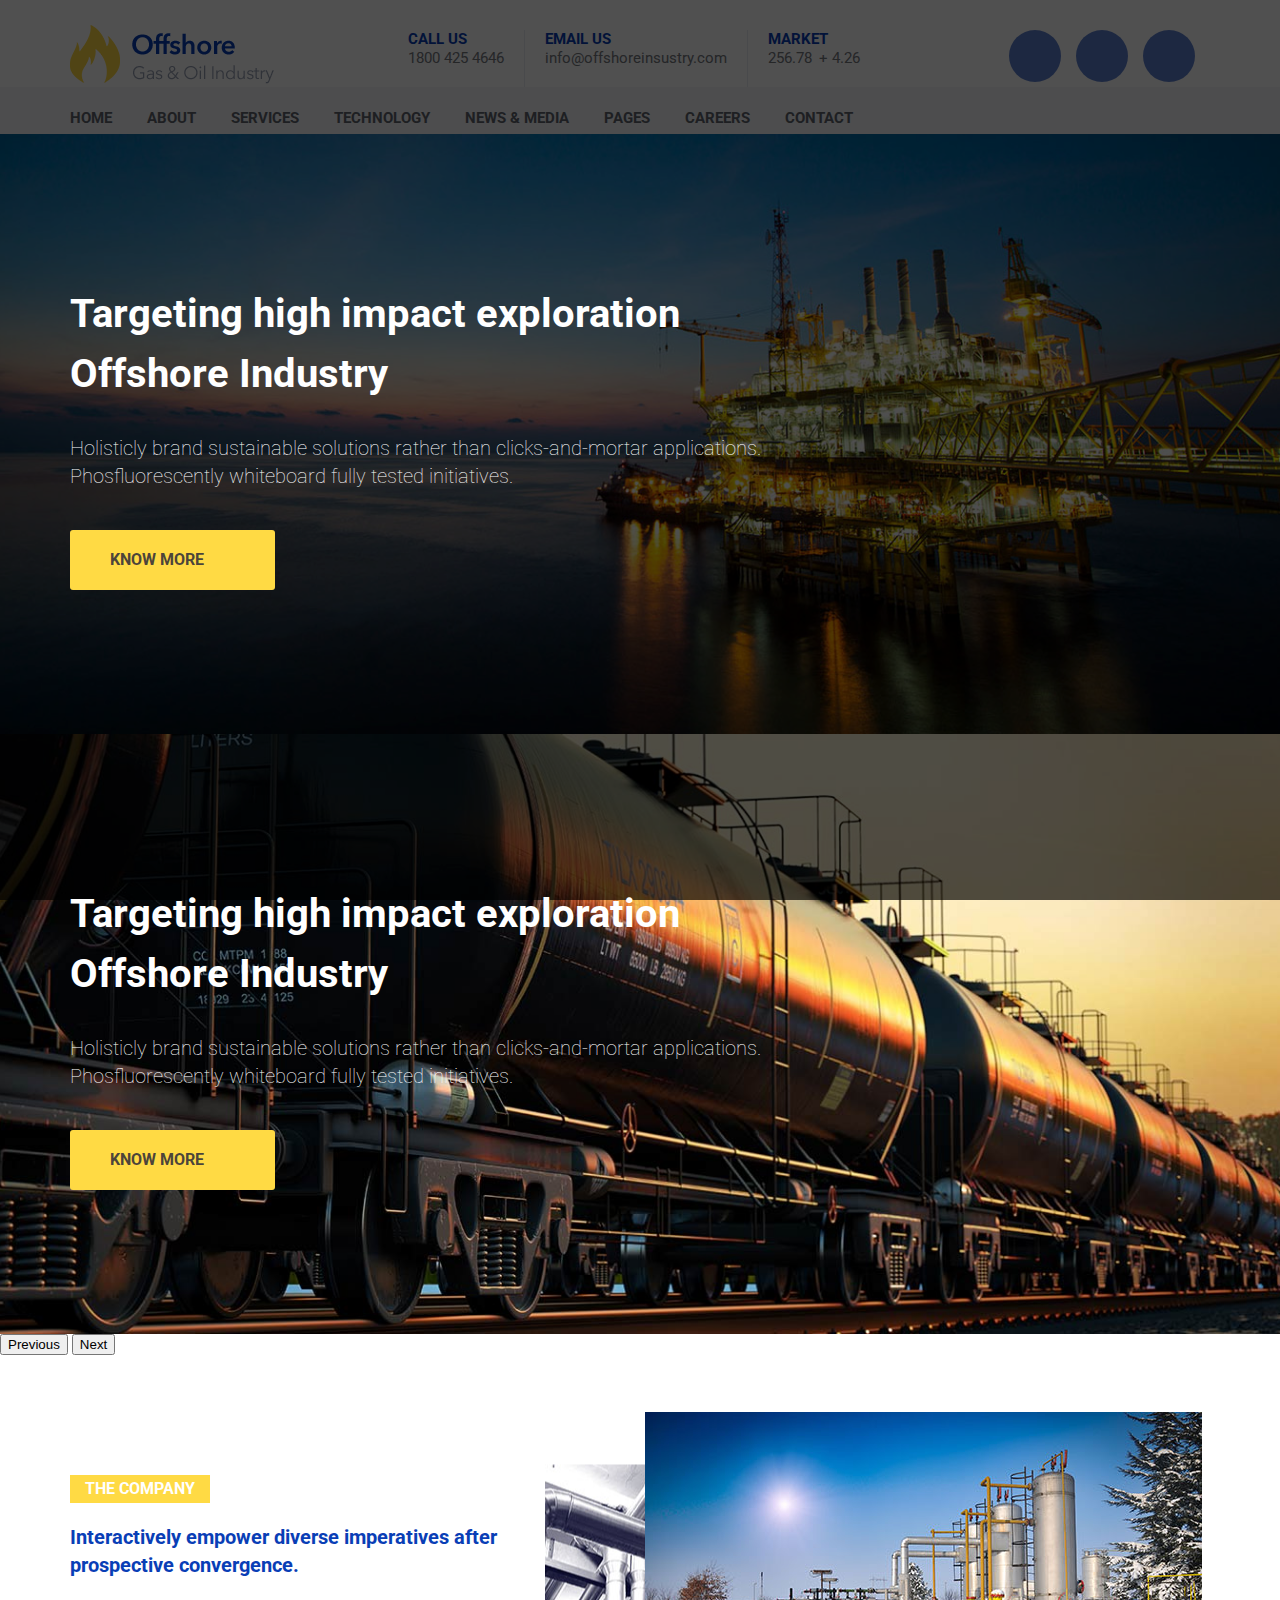
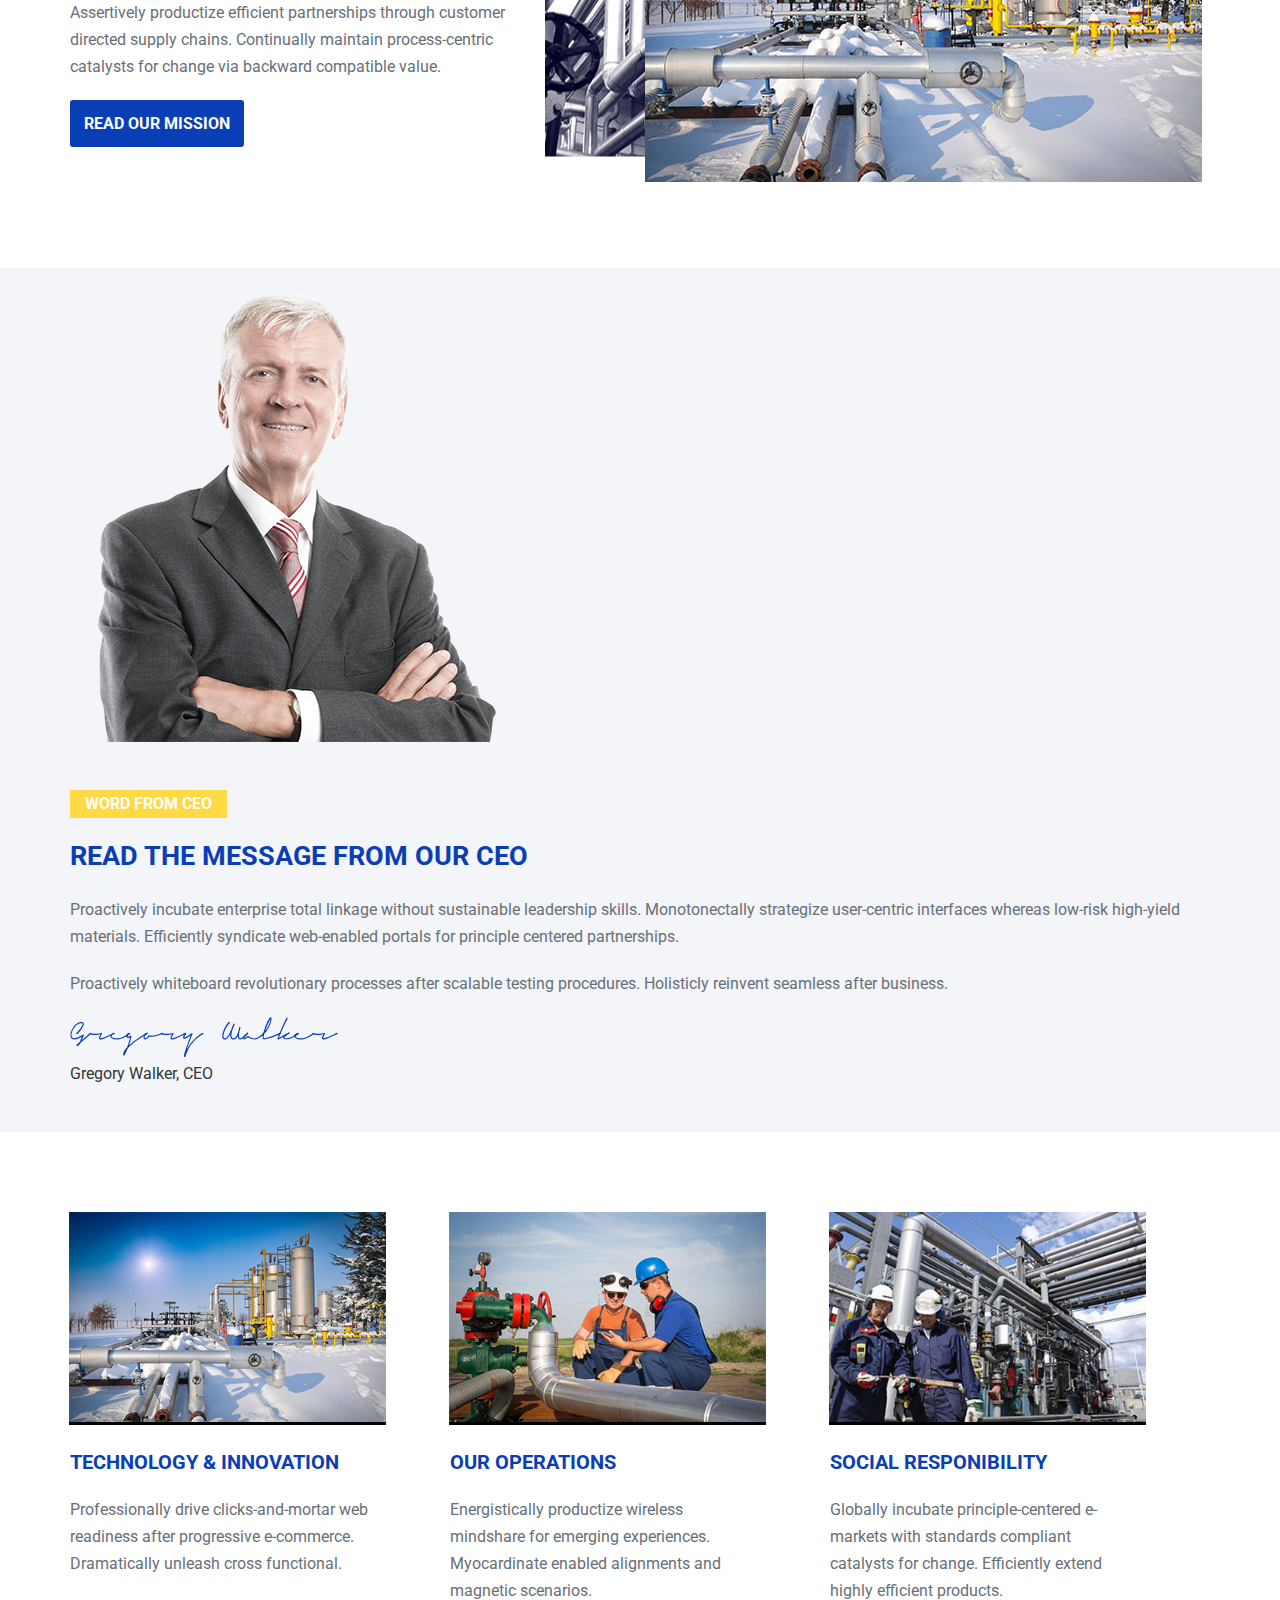
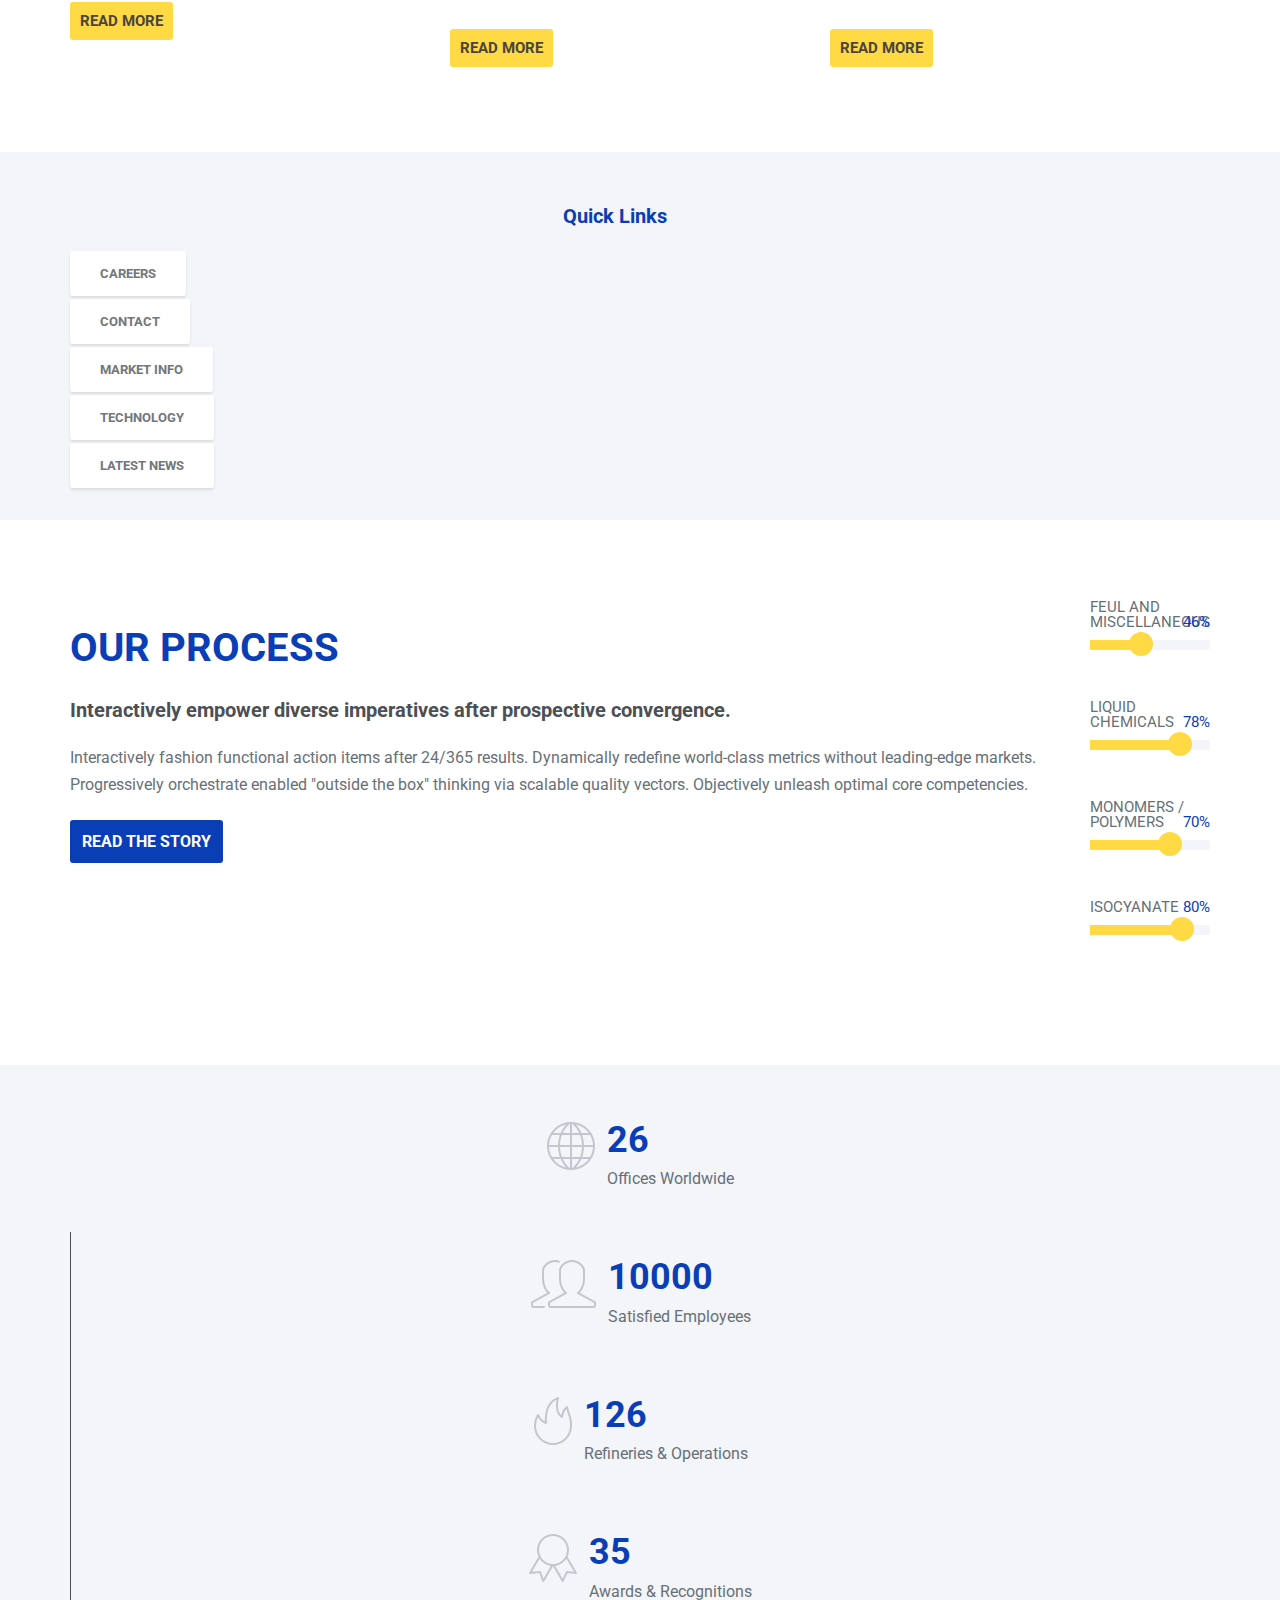
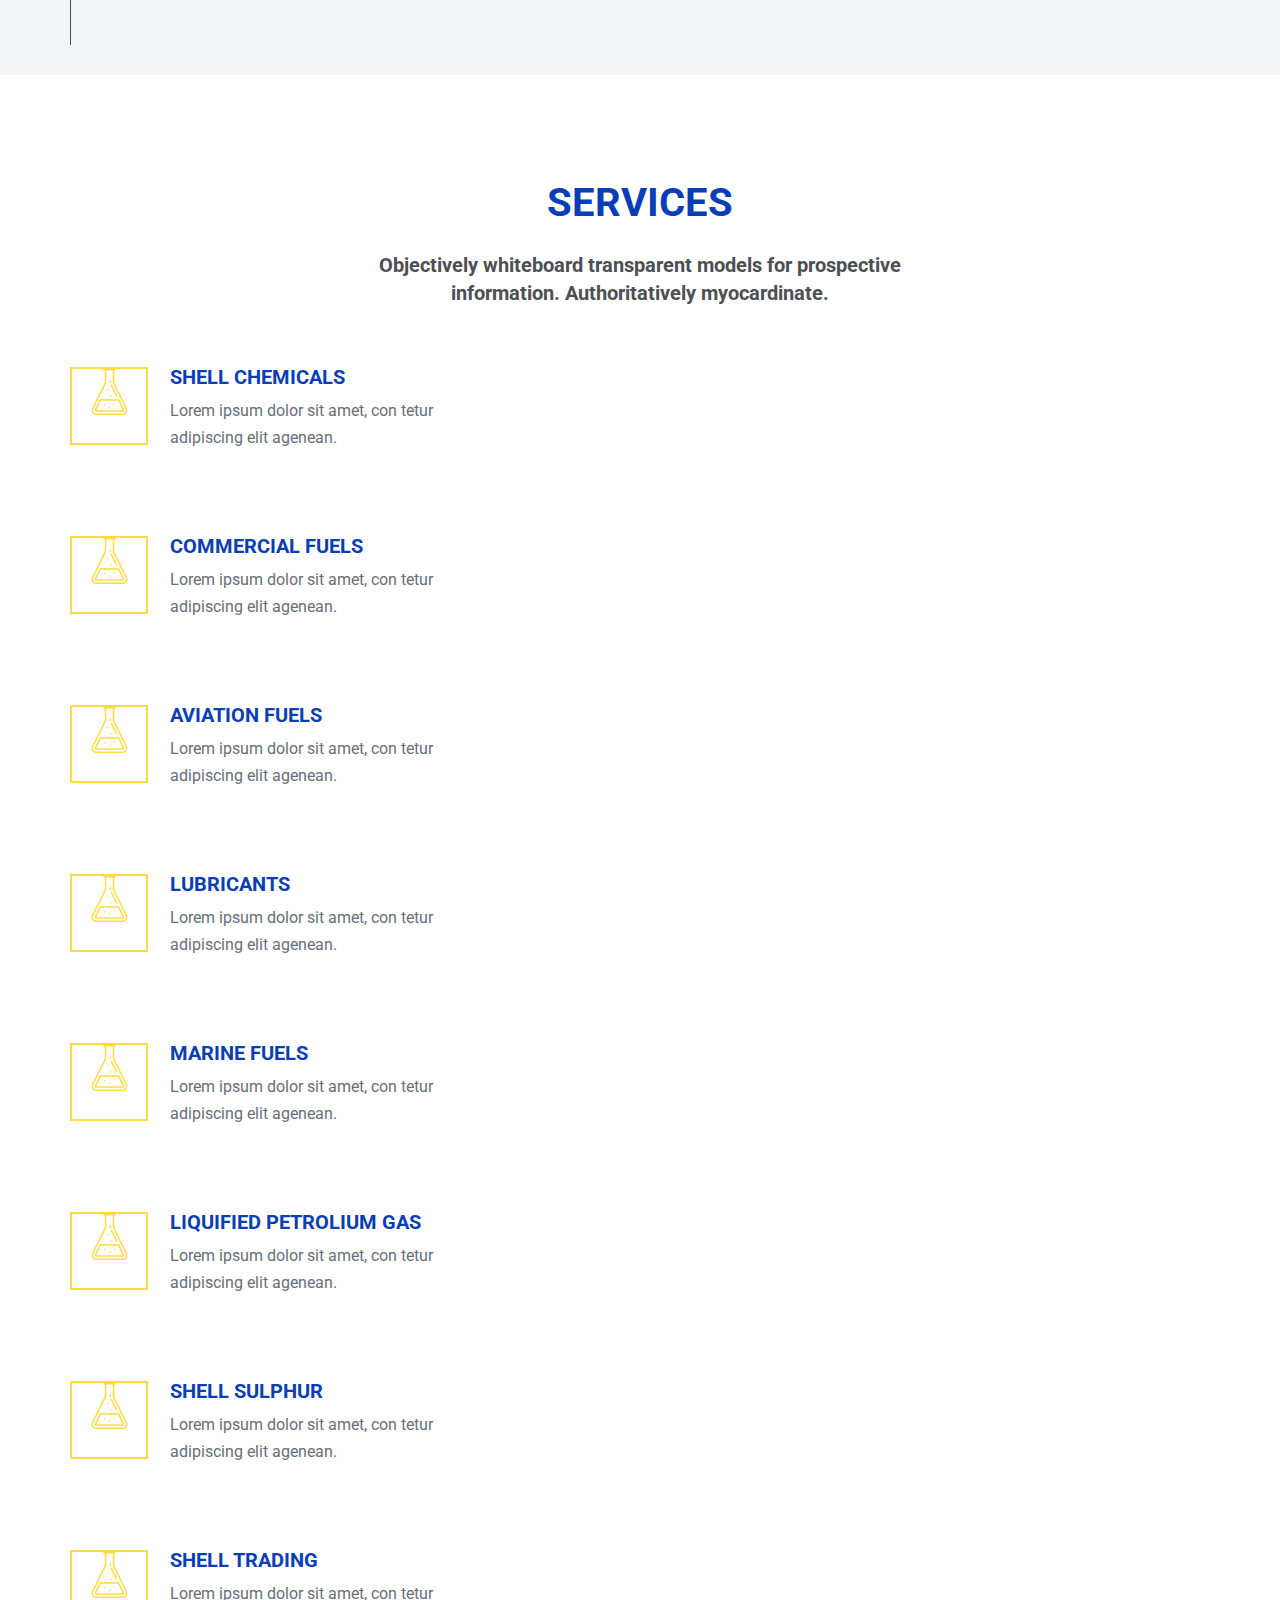
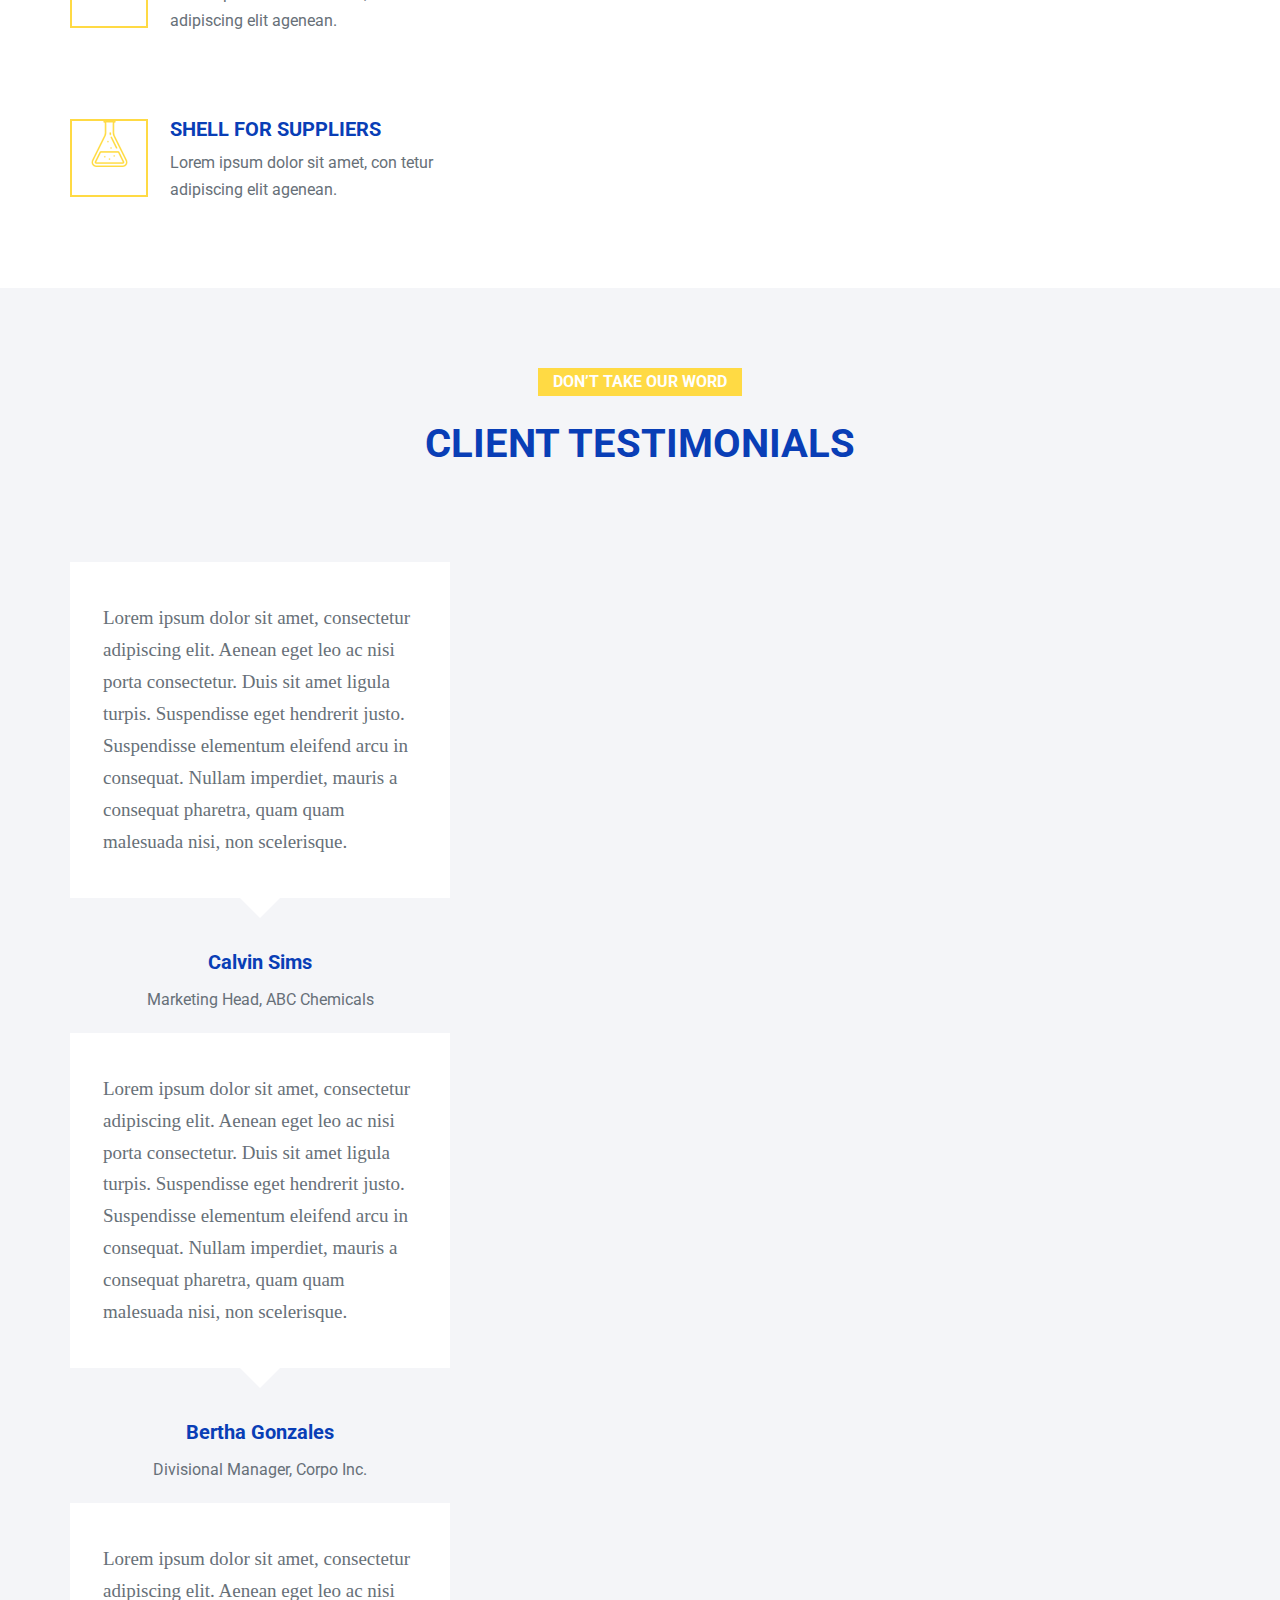
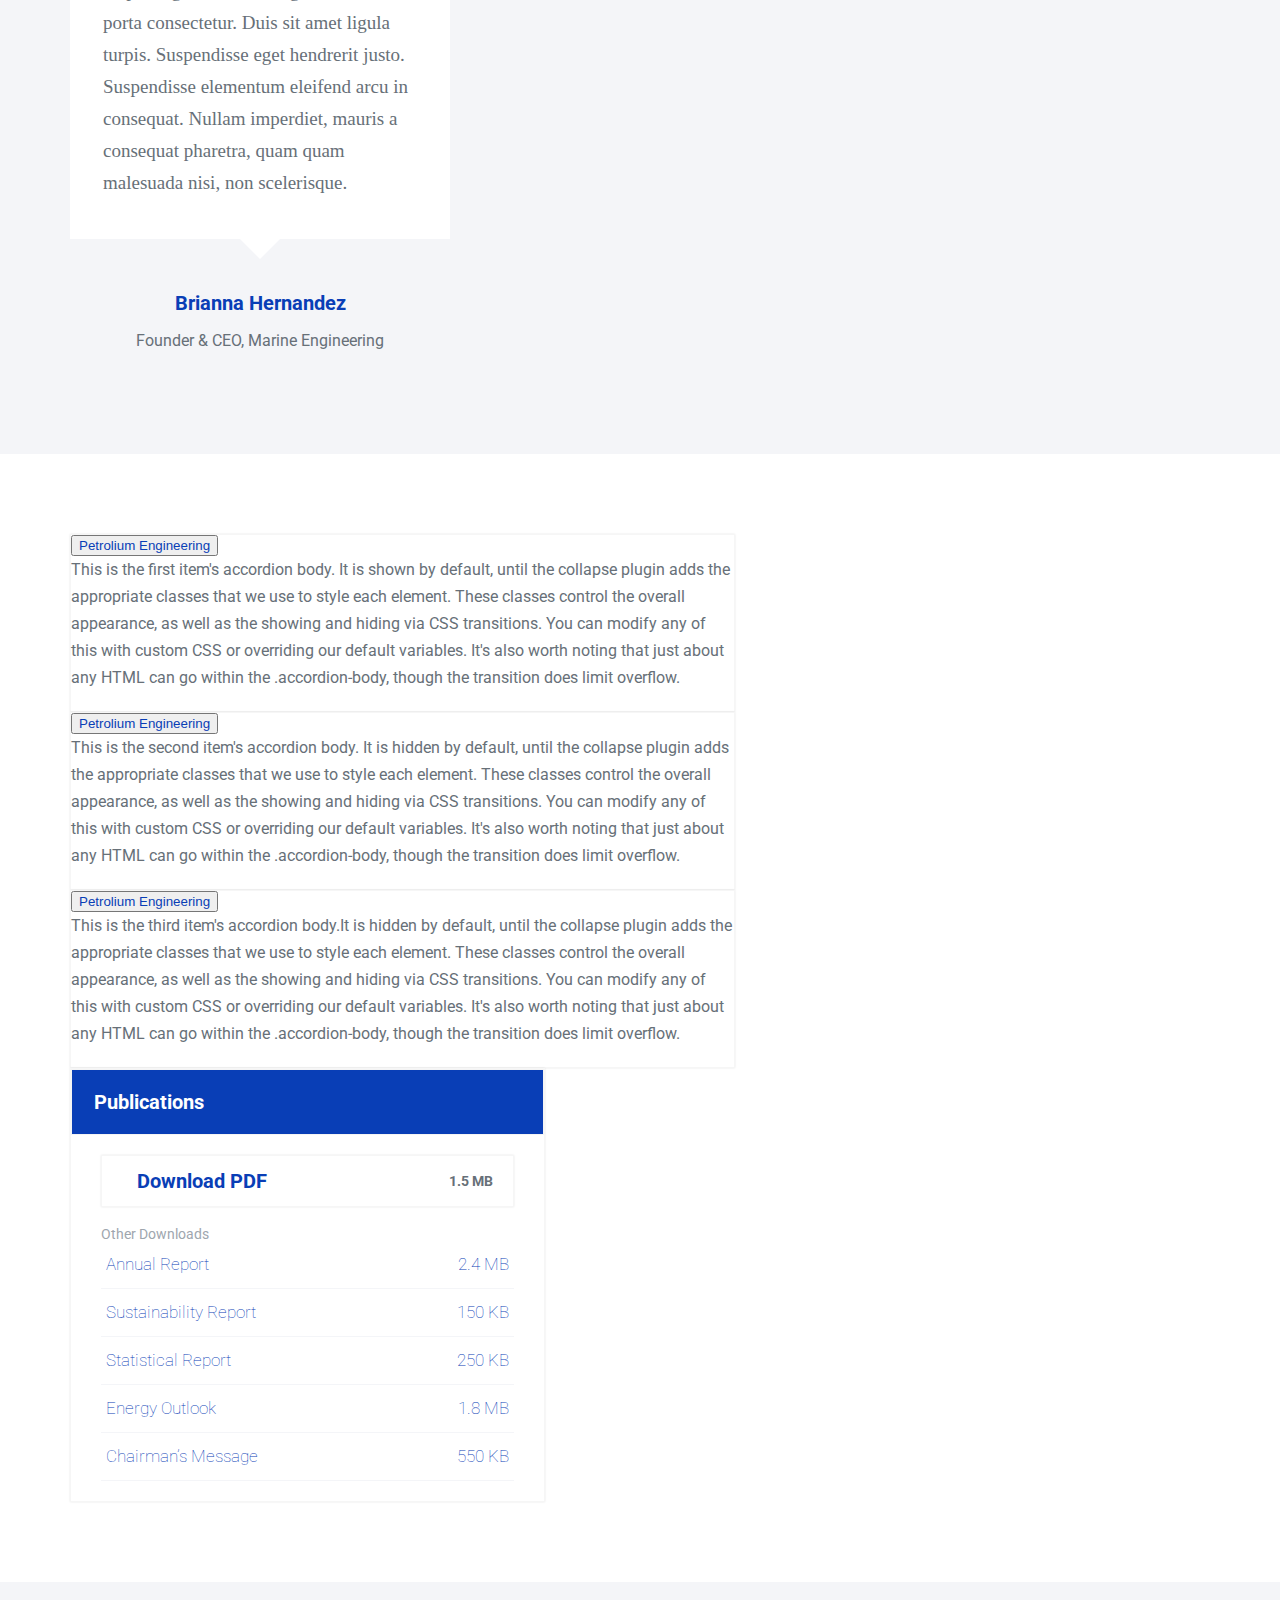
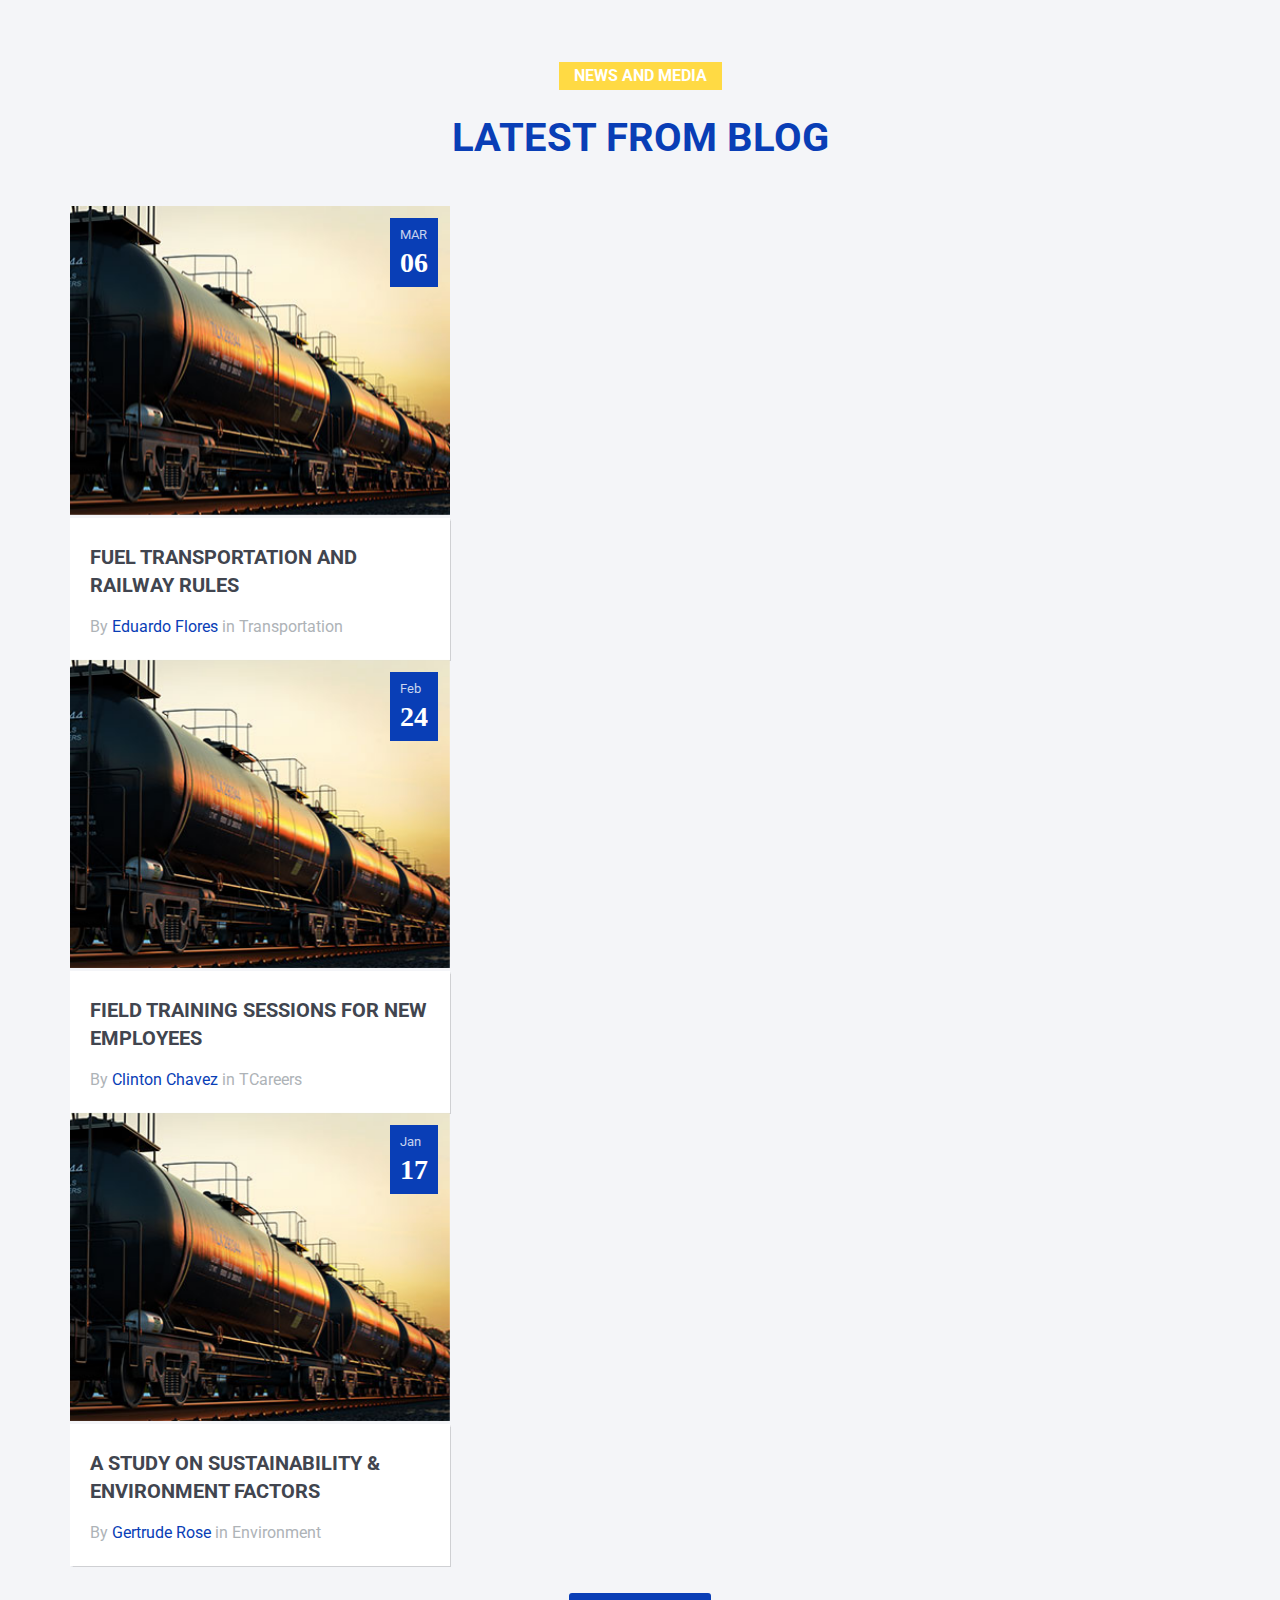
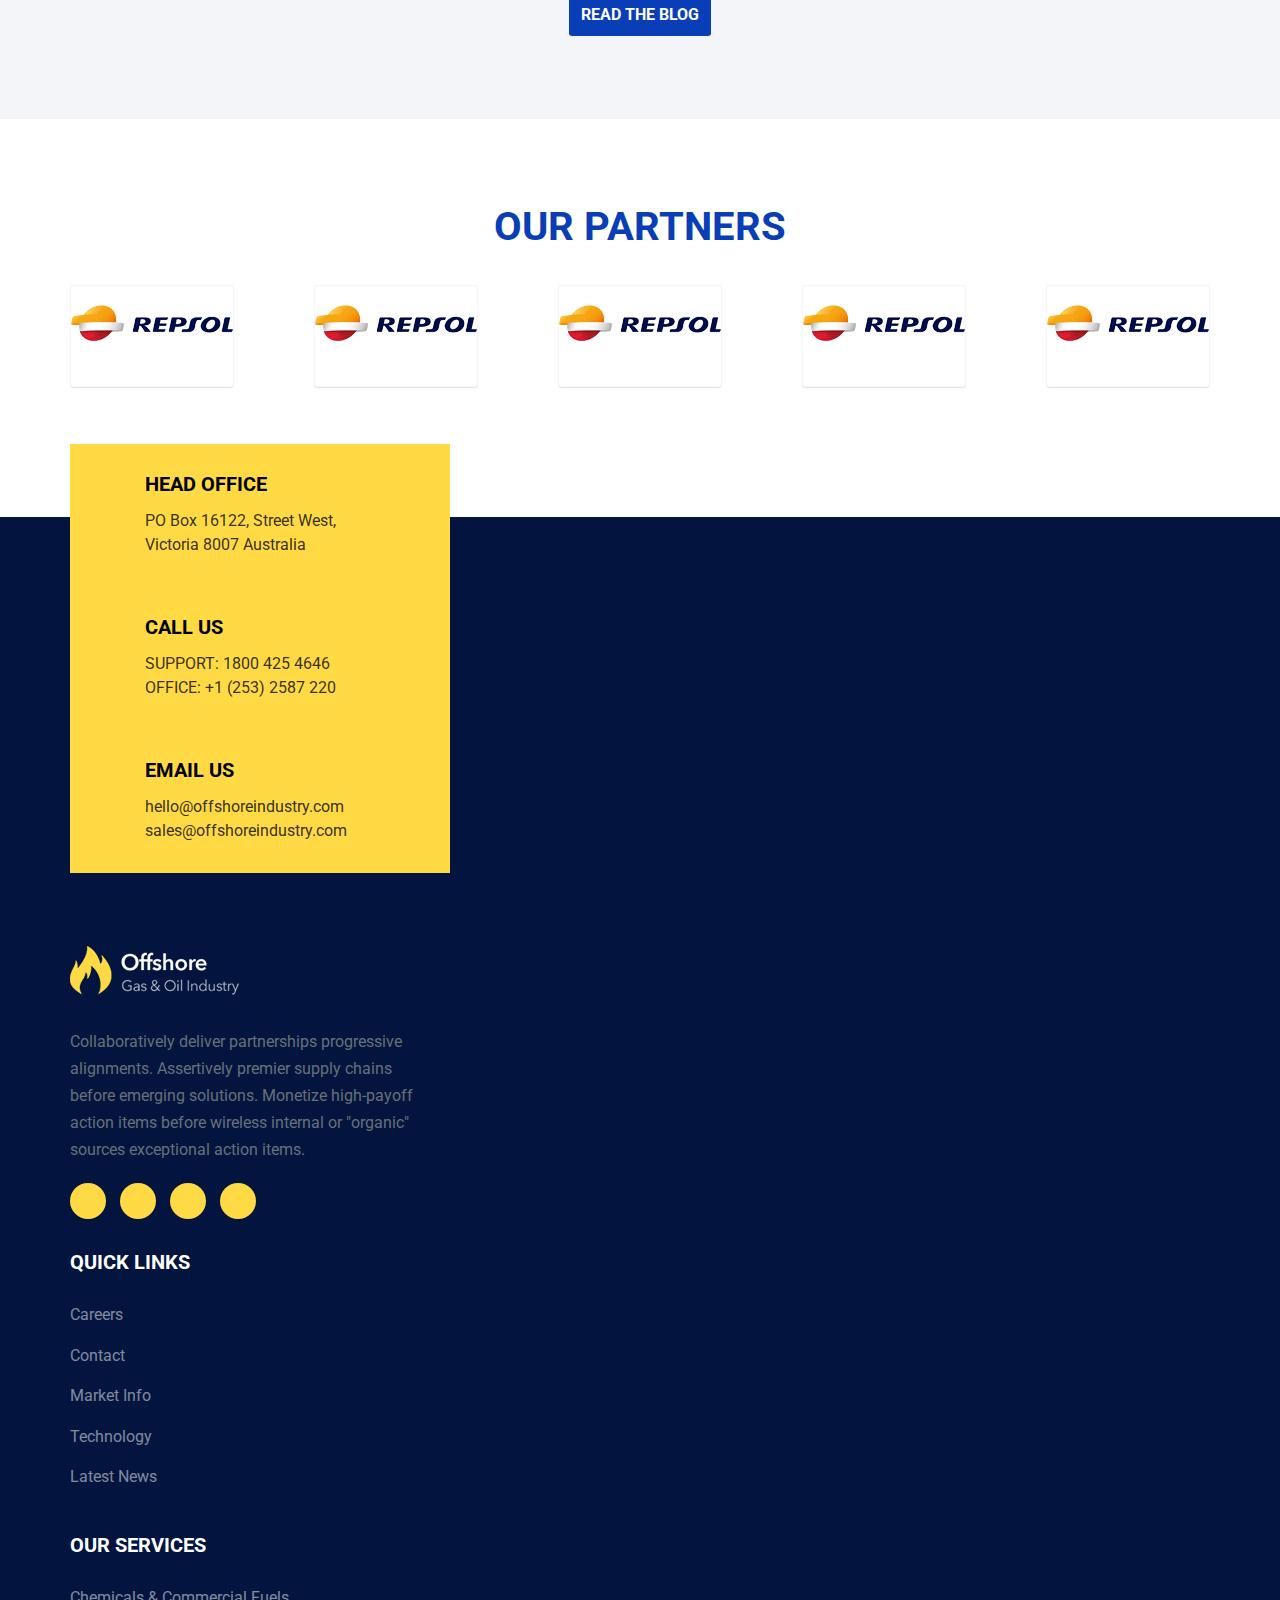
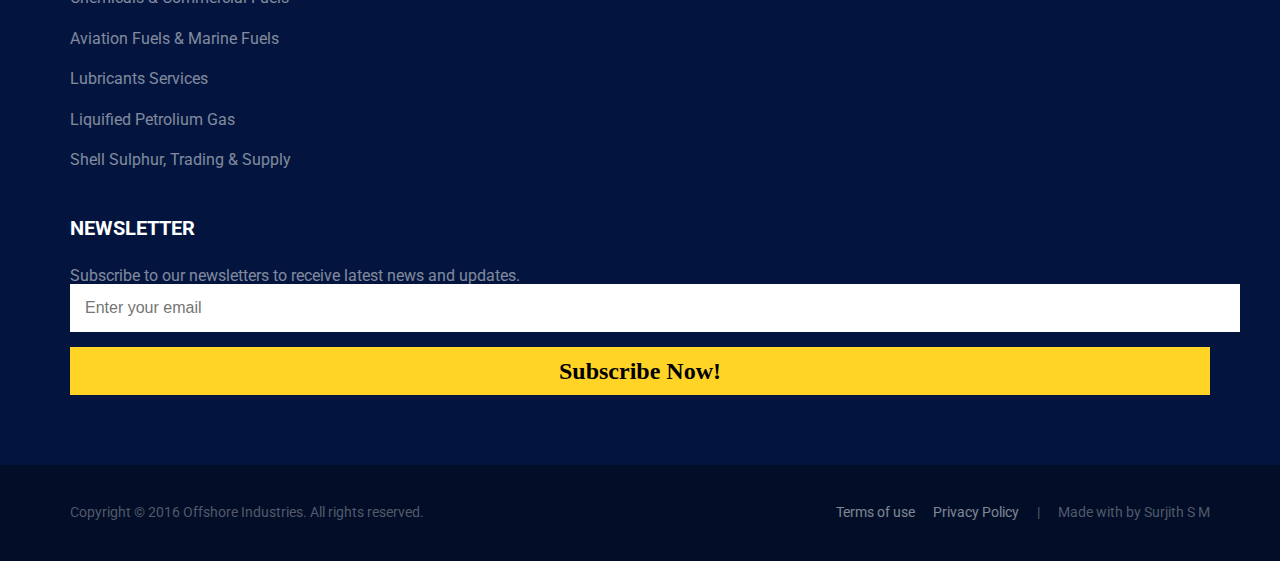
==== commit 42eae660: "Update:font" ====
--- a/index.html
+++ b/index.html
@@ -4,12 +4,6 @@
     <meta charset="UTF-8" />
     <meta name="viewport" content="width=device-width, initial-scale=1.0" />
     <link rel="stylesheet" href="./css/style.css" />
-    <link rel="preconnect" href="https://fonts.googleapis.com" />
-    <link rel="preconnect" href="https://fonts.gstatic.com" crossorigin />
-    <link
-      href="https://fonts.googleapis.com/css2?family=Roboto:ital,wght@0,100;0,300;0,400;0,500;0,700;0,900;1,100;1,300;1,400;1,500;1,700;1,900&display=swap"
-      rel="stylesheet"
-    />
     <link
       rel="stylesheet"
       href="https://cdnjs.cloudflare.com/ajax/libs/font-awesome/6.5.1/css/all.min.css"
@@ -23,6 +17,17 @@
       integrity="sha384-T3c6CoIi6uLrA9TneNEoa7RxnatzjcDSCmG1MXxSR1GAsXEV/Dwwykc2MPK8M2HN"
       crossorigin="anonymous"
     />
+    <link rel="preconnect" href="https://fonts.googleapis.com" />
+    <link rel="preconnect" href="https://fonts.gstatic.com" crossorigin />
+    <link
+      href="https://fonts.googleapis.com/css2?family=Roboto:ital,wght@0,100;0,300;0,400;0,500;0,700;0,900;1,100;1,300;1,400;1,500;1,700;1,900&display=swap"
+      rel="stylesheet"
+    />
+    <style>
+      body {
+        font-family: "Roboto", sans-serif;
+      }
+    </style>
     <title>Document</title>
   </head>
   <body>
--- a/css/style.css
+++ b/css/style.css
@@ -130,6 +130,10 @@
   border-spacing: 0;
 }
 
+body {
+  font-family: "Roboto", sans-serif;
+}
+
 .bt {
   border-radius: 3px;
   font-size: 16px;
@@ -269,7 +273,15 @@
   z-index: 10000 !important;
   background-color: #fff;
   position: absolute;
-  width: 200px;
+  width: 210px;
+  padding-left: 10px;
+  margin: 0 !important;
+}
+header .header_bottom .main-menu .dropdown:hover ul li {
+  font-size: 12px;
+}
+header .header_bottom .main-menu .dropdown:hover ul li a {
+  font-size: 15px;
 }
 header .header_bottom .main-menu li a {
   font-size: 15px;
@@ -480,6 +492,10 @@
   display: none !important;
 }
 
+a.bt:hover {
+  background: #f7cd22 !important;
+}
+
 .container {
   max-width: 100% !important;
   width: 1170px !important;
@@ -508,6 +524,7 @@
      object-position: center;
 }
 #carouselExampleRide .carousel-item .container {
+  z-index: 1;
   display: -webkit-box;
   display: -ms-flexbox;
   display: flex;
@@ -522,6 +539,7 @@
   color: #fff;
   font-weight: 700;
   line-height: 1.5;
+  z-index: 1000;
 }
 #carouselExampleRide .carousel-item .container p {
   font-size: 20px;
@@ -529,6 +547,7 @@
   line-height: 1.4;
   font-weight: 100;
   margin: 0 0 40px;
+  z-index: 1000;
   margin-top: 30px;
 }
 #carouselExampleRide .carousel-item .container a {
@@ -536,6 +555,7 @@
   background: #ffda44;
   font-size: 16px;
   color: #4c443a;
+  z-index: 10000;
   font-weight: 700;
   padding: 0 40px;
   line-height: 60px;
@@ -545,6 +565,15 @@
 }
 #carouselExampleRide .carousel-item .container a:hover {
   background-color: #ecc124;
+}
+#carouselExampleRide .carousel-item:after {
+  position: absolute;
+  top: 0;
+  bottom: 0;
+  left: 0;
+  right: 0;
+  content: " ";
+  background: rgba(0, 0, 0, 0.44);
 }
 
 .company {
@@ -659,16 +688,14 @@
       -ms-flex-pack: justify;
           justify-content: space-between;
 }
-.home-services .hover-effect,
-.home-services .img-hover-effect {
+.home-services .hover-effect {
   background: #000;
   overflow: hidden;
   position: relative;
   display: inline-block;
   margin: 0 -1.5px;
 }
-.home-services .hover-effect img,
-.home-services .img-hover-effect img {
+.home-services .hover-effect img {
   width: 317px;
 }
 .home-services .subtitle {
@@ -700,6 +727,11 @@
   margin: 20px 0;
   text-align: center;
   margin-left: -50px;
+}
+.home-links .links {
+  -webkit-box-align: center;
+      -ms-flex-align: center;
+          align-items: center;
 }
 .home-links .col-md-2 a {
   border-radius: 3px;
@@ -712,6 +744,10 @@
   width: 80px;
   padding: 15px 30px;
   text-decoration: none;
+}
+.home-links .col-md-2 a:hover {
+  background: #093eb6;
+  color: #fff;
 }
 
 .home-process .process {
@@ -1637,6 +1673,7 @@
   }
   .home-publications .publications .col-sm-6 {
     width: 100%;
+    margin-bottom: 30px;
   }
   .home-partners .text-center .title-2 {
     font-size: 28px;
@@ -1664,7 +1701,7 @@
        object-fit: cover;
   }
   footer .widgets .col-sm-6 {
-    width: 100%;
+    width: 60% !important;
     margin-top: 0;
     margin-bottom: 20px;
   }
@@ -1689,4 +1726,1652 @@
   .carousel-control-prev {
     left: -35px !important;
   }
+  .container .row .about-content .about-services .service {
+    text-align: center !important;
+    margin: auto;
+    display: -webkit-box;
+    display: -ms-flexbox;
+    display: flex;
+    -webkit-box-pack: center !important;
+        -ms-flex-pack: center !important;
+            justify-content: center !important;
+  }
+}
+@media screen and (max-width: 580px) {
+  .home-company {
+    height: 900px !important;
+  }
+  .home-company .company .col-md-7 .company-image .img-right {
+    position: initial;
+    margin-top: -50px;
+    max-width: 350px;
+  }
+  .home-company .company .col-md-7 .company-image .img-left {
+    position: initial;
+    max-width: 230px;
+    margin-top: 120px;
+  }
+  .home-company .company .company-details {
+    max-width: 370px !important;
+  }
+  .services .col-md-4 .hover-effect {
+    width: 370px;
+    height: 270px;
+  }
+  .ceo .col-md-6 {
+    width: 450px;
+    text-align: center;
+    padding: 0;
+  }
+  .bt-primary {
+    background-color: #093eb6;
+    color: #fff;
+    padding: 8px 10px;
+  }
+  footer .widgets .col-sm-6 {
+    width: 100% !important;
+    margin-top: 0;
+    margin-bottom: 20px;
+  }
+}
+.page-title {
+  background: url(../images/page_title_bg.png) no-repeat left center;
+  background-size: cover;
+  padding: 70px 0;
+  margin-top: -20px;
+}
+.page-title h2 {
+  margin: 0 0 25px;
+  font-size: 50px;
+  color: #fff;
+  font-weight: 700;
+  line-height: 1.26;
+}
+.page-title p {
+  font-size: 20px;
+  color: #fff;
+  font-weight: 100;
+  line-height: 1.6;
+  margin-bottom: 0;
+}
+
+.breadcrumbs {
+  background: #f4f5f8;
+  padding: 25px 0;
+}
+.breadcrumbs span {
+  padding-right: 15px;
+  font-size: 15px;
+  color: #61656f;
+  font-weight: 700;
+  text-transform: uppercase;
+}
+.breadcrumbs span i {
+  padding-right: 5px;
+}
+.breadcrumbs i {
+  padding-right: 15px;
+  color: #bebebe;
+}
+.breadcrumbs a {
+  font-size: 15px;
+  color: #61656f;
+  font-weight: 700;
+  text-transform: uppercase;
+  text-decoration: none;
+}
+
+.container .row .about-content {
+  float: right !important;
+}
+.container .row .about-content .about-company {
+  padding-bottom: 0;
+}
+.container .row .about-content .about-company .com h2 {
+  display: inline-block;
+  font-size: 16px;
+  font-weight: 700;
+  color: #fff;
+  background: #ffda44;
+  margin: 0;
+  padding: 0 15px;
+  line-height: 28px;
+}
+.container .row .about-content .about-company .com h4 {
+  font-size: 20px;
+  font-family: roboto;
+  color: #093eb6;
+  font-weight: 700;
+  line-height: 1.4;
+  margin: 20px 0;
+}
+.container .row .about-content .about-company .com p {
+  font-size: 16px;
+  color: #677078;
+  line-height: 1.688;
+  margin-bottom: 20px;
+}
+.container .row .about-content .about-cta {
+  padding: 50px 0 0;
+}
+.container .row .about-content .about-cta .cta {
+  padding: 40px 45px;
+  background: #ffda44;
+}
+.container .row .about-content .about-cta .cta h2 {
+  font-size: 33px;
+  color: rgb(103, 95, 63);
+  line-height: 1.455;
+  text-align: left;
+  margin: 0;
+  font-family: georgia;
+}
+.container .row .about-content .about-culture {
+  padding: 80px 0;
+}
+.container .row .about-content .about-culture .culture .cul h2.culture-title {
+  font-size: 28px;
+  font-family: roboto;
+  color: #093eb6;
+  font-weight: 700;
+  line-height: 1;
+  margin: 0 0 25px;
+}
+.container .row .about-content .about-culture .culture .cul h4.culture-subtitle {
+  font-size: 20px;
+  font-family: roboto;
+  color: rgb(76, 79, 84);
+  font-weight: 700;
+  line-height: 1.4;
+  margin: 0 0 15px;
+}
+.container .row .about-content .about-culture .culture .cul p {
+  font-size: 16px;
+  color: #677078;
+  line-height: 1.688;
+  margin-bottom: 20px;
+}
+.container .row .about-content .about-culture .culture .culture-video {
+  text-align: right;
+}
+.container .row .about-content .about-culture .culture .culture-video .hover-effect {
+  background: #000;
+  overflow: hidden;
+  position: relative;
+  display: inline-block;
+  margin: 0 -1.5px;
+}
+.container .row .about-content .about-culture .culture .culture-video .hover-effect img {
+  border: 10px solid #f9f9f9;
+  -webkit-box-shadow: 0 0 43px rgba(0, 0, 0, 0.08);
+          box-shadow: 0 0 43px rgba(0, 0, 0, 0.08);
+}
+.container .row .about-content .about-stats {
+  padding-top: 0;
+  padding-bottom: 20px;
+}
+.container .row .about-content .about-stats .stats {
+  background: #f4f5f8;
+}
+.container .row .about-content .about-stats .stats > div {
+  padding: 30px 20px 40px 50px;
+  border: 1px solid #e9ebef;
+}
+.container .row .about-content .about-stats .stats > div:first-child {
+  border-top: 0;
+  border-left: 0;
+}
+.container .row .about-content .about-stats .stats > div:nth-child(2) {
+  border-top: 0;
+  border-right: 0;
+}
+.container .row .about-content .about-stats .stats > div:nth-child(3) {
+  border-left: 0;
+  border-bottom: 0;
+}
+.container .row .about-content .about-stats .stats > div :nth-child(4) {
+  border-right: 0;
+  border-bottom: 0;
+}
+.container .row .about-content .about-stats .stats .col-xs-6 {
+  width: 50%;
+}
+.container .row .about-content .about-stats .stats .col-xs-6 img {
+  float: left;
+  padding-right: 12px;
+}
+.container .row .about-content .about-stats .stats .col-xs-6 .stats-info {
+  float: left;
+}
+.container .row .about-content .about-stats .stats .col-xs-6 .stats-info h4.counter {
+  font-size: 36px;
+  font-family: roboto;
+  color: #093eb6;
+  font-weight: 700;
+  margin: 0;
+  line-height: 1;
+}
+.container .row .about-content .about-stats .stats .col-xs-6 .stats-info p {
+  font-size: 16px;
+  color: #677078;
+  line-height: 1.688;
+  margin-bottom: 20px;
+  margin-bottom: 0;
+}
+.container .row .about-content .about-accordion {
+  padding: 40px 0;
+}
+.container .row .about-content .about-accordion .accordion-item {
+  border: 1px solid rgba(244, 244, 244, 0.8);
+  background: #fff;
+  -webkit-box-shadow: 0 0 2px 0 rgba(0, 0, 0, 0.1);
+          box-shadow: 0 0 2px 0 rgba(0, 0, 0, 0.1);
+  margin-bottom: 0px;
+}
+.container .row .about-content .about-accordion .accordion-item .accordion-header button {
+  color: #093eb6;
+  display: block;
+  position: relative;
+  text-decoration: none;
+}
+.container .row .about-content .about-accordion .accordion-item .accordion-body {
+  font-size: 16px;
+  color: #677078;
+  line-height: 1.688;
+  margin-bottom: 20px;
+}
+.container .row .about-content .about-services {
+  padding: 40px 0;
+}
+.container .row .about-content .about-services .service {
+  margin-bottom: 100px;
+}
+.container .row .about-content .about-services .service .hover-effect {
+  background: #000;
+  overflow: hidden;
+  position: relative;
+  display: inline-block;
+  margin: 0 -1.5px;
+}
+.container .row .about-content .about-services .service .hover-effect img {
+  width: 100%;
+}
+.container .row .about-content .about-services .service .subtitle {
+  font-size: 20px;
+  font-family: roboto;
+  color: #093eb6;
+  font-weight: 700;
+  line-height: 1.4;
+  margin: 20px 0;
+}
+.container .row .about-content .about-services .service p {
+  max-width: 400px;
+  font-size: 16px;
+  color: #677078;
+  line-height: 1.688;
+  margin-bottom: 20px;
+}
+.container .row .about-content .about-services .service a.link {
+  font-size: 16px;
+  font-family: roboto;
+  color: #ffbe00;
+  font-weight: 700;
+  text-transform: uppercase;
+  text-decoration: none;
+  -webkit-transition: 0.5s;
+  transition: 0.5s;
+}
+.container .row .about-content .about-services .service a.link:hover {
+  color: #093eb6;
+}
+.container .row .sidebar {
+  padding: 80px 15px;
+}
+.container .row .sidebar .sidebar-blog-categories {
+  margin-bottom: 45px;
+}
+.container .row .sidebar .sidebar-blog-categories ul {
+  background: #f4f5f8;
+  padding-left: 0 !important;
+}
+.container .row .sidebar .sidebar-blog-categories ul li {
+  color: #8d8d8d;
+  line-height: 1.8;
+}
+.container .row .sidebar .sidebar-blog-categories ul li a {
+  font-size: 17px;
+  color: #61656f;
+  padding: 24px 30px;
+  display: block;
+  line-height: 1;
+  border-bottom: 1px solid #fcfcfd;
+  text-decoration: none;
+  -webkit-transition: 0.5s;
+  transition: 0.5s;
+}
+.container .row .sidebar .sidebar-blog-categories ul li a:hover {
+  background: #e9e9e9;
+}
+.container .row .sidebar .sidebar-download {
+  margin-bottom: 45px;
+}
+.container .row .sidebar .sidebar-download .download-file {
+  background: #093eb6;
+  margin: 0;
+  padding: 0 15px;
+  border: 1px solid rgba(244, 244, 244, 0.8);
+}
+.container .row .sidebar .sidebar-download .download-file a {
+  color: #fff;
+  text-decoration: none;
+  font-size: 20px;
+  font-weight: 700;
+  padding-left: 15px;
+  line-height: 50px;
+  display: block;
+}
+.container .row .sidebar .sidebar-download .download-file a i {
+  color: #fff;
+  margin-right: 10px;
+}
+.container .row .sidebar .sidebar-download .download-file a span {
+  color: rgba(255, 255, 255, 0.5);
+  float: right;
+  font-size: 14px;
+  color: #677078;
+  line-height: 50px;
+  display: inline-block;
+}
+.container .row .sidebar .sidebar-fact {
+  padding: 20px 25px 25px;
+  background: #f4f5f8;
+}
+.container .row .sidebar .sidebar-fact h3 {
+  font-size: 20px;
+  font-family: roboto;
+  color: #093eb6;
+  font-weight: 700;
+  line-height: 1.4;
+  margin: 20px 0;
+  margin: 0 0 20px;
+}
+.container .row .sidebar .sidebar-fact p {
+  font-size: 16px;
+  color: #677078;
+  line-height: 1.688;
+  margin-bottom: 20px;
+}
+.container .row .sidebar .sidebar-fact a.bt {
+  background: #ffda44;
+  color: #544d33;
+}
+
+@media screen and (max-width: 1100px) {
+  .sidebar-download .download-file span {
+    display: none !important;
+  }
+}
+@media screen and (max-width: 991px) {
+  .container .row .col-md-3 {
+    width: 100%;
+  }
+  .container .row .sidebar {
+    padding-top: 0;
+    max-width: 400px;
+    margin: 0 auto;
+  }
+  .container .row .sidebar .sidebar-fact {
+    margin-bottom: 90px;
+  }
+  .col-md-9 {
+    -webkit-box-flex: 0;
+        -ms-flex: 0 0 auto;
+            flex: 0 0 auto;
+    width: 100% !important;
+    -webkit-box-ordinal-group: 0;
+        -ms-flex-order: -1;
+            order: -1;
+  }
+  .container .row .about-content .about-services .service {
+    margin-bottom: 0px;
+  }
+}
+@media screen and (max-width: 798px) {
+  .container .row .about-content .about-culture .culture .col-sm-6 {
+    width: 100% !important;
+  }
+  .container .row .about-content .about-culture .culture .culture-video {
+    text-align: left !important;
+  }
+  .container .row .about-content .about-services .service {
+    display: -webkit-box;
+    display: -ms-flexbox;
+    display: flex;
+    -webkit-box-pack: center;
+        -ms-flex-pack: center;
+            justify-content: center;
+  }
+  .container .row .about-content .about-services .service .col-sm-6 {
+    width: 500px !important;
+    margin-bottom: 30px;
+  }
+  .container .row .about-content .about-services .service .hover-effect {
+    width: 100%;
+  }
+  .container .row .about-content .about-services .service .hover-effect h4 {
+    width: 100% !important;
+  }
+  .container .row .about-content .about-services .service p {
+    max-width: 100% !important;
+  }
+}
+@media screen and (max-width: 410px) {
+  .container .row .about-content .about-culture .culture .culture-video .hover-effect img {
+    border: none;
+  }
+}
+section.services-highlights {
+  background: #f4f5f8;
+}
+section.services-highlights .text-center {
+  text-align: center;
+}
+section.services-highlights .text-center h2.color-title {
+  display: inline-block;
+  font-size: 16px;
+  font-weight: 700;
+  color: #fff;
+  background: #ffda44;
+  margin: 0;
+  padding: 0 15px;
+  line-height: 28px;
+}
+section.services-highlights .text-center h2.title-2 {
+  font-size: 40px;
+  font-family: roboto;
+  color: #093eb6;
+  font-weight: 700;
+  margin: 0;
+  margin: 20px 0;
+}
+section.services-highlights .text-center h4.subtitle-2 {
+  font-size: 20px;
+  font-family: roboto;
+  color: #4c4f54;
+  font-weight: 700;
+  line-height: 1.4;
+  margin: 10px 0 20px;
+}
+section.services-highlights .text-center .spacer-30 {
+  height: 30px;
+}
+section.services-highlights .row .col-sm-4 .feature-box {
+  text-align: center;
+  background: #fff;
+  -webkit-box-shadow: 16px 27px 49px 0 rgba(0, 0, 0, 0.1);
+          box-shadow: 16px 27px 49px 0 rgba(0, 0, 0, 0.1);
+  padding: 40px 20px;
+}
+section.services-highlights .row .col-sm-4 .feature-box .icon-container {
+  height: 50px;
+}
+section.services-highlights .row .col-sm-4 .feature-box .icon-container img {
+  max-width: 100%;
+}
+section.services-highlights .row .col-sm-4 .feature-box h4.subtitle {
+  font-size: 20px;
+  font-family: roboto;
+  color: #093eb6;
+  font-weight: 700;
+  line-height: 1.4;
+  margin: 20px 0;
+}
+section.services-highlights .row .col-sm-4 .feature-box p {
+  font-size: 16px;
+  color: #677078;
+  line-height: 1.688;
+  margin-bottom: 20px;
+  margin-bottom: 0;
+}
+
+section.services-hood {
+  padding: 80px 0;
+}
+section.services-hood .hood .service-slider {
+  position: relative;
+}
+section.services-hood .hood .service-slider .flex-viewport {
+  max-height: 2000px;
+  -webkit-transition: all 1s ease;
+  transition: all 1s ease;
+  overflow: hidden;
+  position: relative;
+}
+section.services-hood .hood .service-slider .flex-viewport ul li img {
+  width: 100%;
+  min-height: 280px;
+  -o-object-fit: cover;
+     object-fit: cover;
+}
+section.services-hood div h2.color-title {
+  display: inline-block;
+  font-size: 16px;
+  font-weight: 700;
+  color: #fff;
+  background: #ffda44;
+  margin: 0;
+  padding: 0 15px;
+  line-height: 28px;
+}
+section.services-hood div h4.subtitle {
+  font-size: 20px;
+  font-family: roboto;
+  color: #093eb6;
+  font-weight: 700;
+  line-height: 1.4;
+  margin: 20px 0;
+}
+section.services-hood div p {
+  font-size: 16px;
+  color: #677078;
+  line-height: 1.688;
+  margin-bottom: 20px;
+}
+section.services-hood div p:last-child {
+  margin-bottom: 0;
+}
+
+.carousel_service {
+  margin-bottom: 90px;
+}
+.carousel_service .carousel-item {
+  width: 100%;
+  height: 400px !important;
+  background-size: cover;
+  background-position: center;
+  background-repeat: no-repeat;
+  -o-object-fit: cover;
+     object-fit: cover;
+  -o-object-position: center;
+     object-position: center;
+}
+.carousel_service .carousel-item .slider-caption {
+  position: absolute;
+  bottom: 0;
+  left: 0;
+  width: 100%;
+  background: rgba(0, 0, 0, 0.66);
+  text-align: center;
+  padding: 0 15px;
+}
+.carousel_service .carousel-item .slider-caption p {
+  font-size: 14px;
+  color: #fff;
+  line-height: 1.4;
+  margin-bottom: 0;
+  padding: 14px 0;
+  z-index: 1000 !important;
+}
+.carousel_service .carousel-item:after {
+  position: absolute;
+  top: 0;
+  bottom: 0;
+  left: 0;
+  right: 0;
+  content: " ";
+  background: transparent !important;
+}
+
+.services-company .row .col-md-4,
+.services-company .row .col-sm-4 {
+  margin-bottom: 40px;
+}
+.services-company .row .col-md-4 a,
+.services-company .row .col-sm-4 a {
+  color: #093eb6;
+  text-decoration: none;
+  -webkit-transition: 0.5s ease all;
+  transition: 0.5s ease all;
+}
+.services-company .row .col-md-4 a img,
+.services-company .row .col-sm-4 a img {
+  width: 100%;
+  -o-object-fit: cover;
+     object-fit: cover;
+  -webkit-transition: 0.5s ease all;
+  transition: 0.5s ease all;
+  -webkit-backface-visibility: hidden;
+          backface-visibility: hidden;
+}
+.services-company .row .col-md-4 h4,
+.services-company .row .col-sm-4 h4 {
+  font-size: 20px;
+  font-family: roboto;
+  color: #093eb6;
+  font-weight: 700;
+  line-height: 1.4;
+  margin: 20px 0;
+}
+.services-company .row .col-md-4 p,
+.services-company .row .col-sm-4 p {
+  font-size: 16px;
+  color: #677078;
+  line-height: 1.688;
+  margin-bottom: 20px;
+}
+.services-company .row .col-md-4 a,
+.services-company .row .col-sm-4 a {
+  font-size: 16px;
+  font-family: roboto;
+  color: #ffbe00;
+  font-weight: 700;
+  text-transform: uppercase;
+}
+
+.services-checmicals {
+  padding: 0;
+  margin-top: -10px;
+}
+.services-checmicals .chemicals a {
+  color: #093eb6;
+  text-decoration: none;
+  -webkit-transition: 0.5s ease all;
+  transition: 0.5s ease all;
+}
+.services-checmicals .chemicals a img {
+  width: 100%;
+  -o-object-fit: cover;
+     object-fit: cover;
+  -webkit-transition: 0.5s ease all;
+  transition: 0.5s ease all;
+  -webkit-backface-visibility: hidden;
+          backface-visibility: hidden;
+}
+.services-checmicals .chemicals .spacer-50 {
+  height: 50px;
+}
+.services-checmicals .chemicals h2 {
+  display: inline-block;
+  font-size: 16px;
+  font-weight: 700;
+  color: #fff;
+  background: #ffda44;
+  margin: 0;
+  padding: 0 15px;
+  line-height: 28px;
+}
+.services-checmicals .chemicals h4 {
+  font-size: 20px;
+  font-family: roboto;
+  color: #093eb6;
+  font-weight: 700;
+  line-height: 1.4;
+  margin: 20px 0;
+}
+.services-checmicals .chemicals p {
+  font-size: 16px;
+  color: #677078;
+  line-height: 1.688;
+  margin-bottom: 20px;
+}
+
+.services-employees {
+  padding: 40px 0;
+}
+.services-employees .top-sec {
+  display: block;
+  position: relative;
+}
+.services-employees .top-sec div {
+  float: right;
+}
+.services-employees .top-sec div a img {
+  border: 10px solid #f9f9f9;
+  -webkit-box-shadow: 0 0 43px rgba(0, 0, 0, 0.08);
+          box-shadow: 0 0 43px rgba(0, 0, 0, 0.08);
+}
+.services-employees .top-sec > div h4 {
+  font-size: 20px;
+  font-family: roboto;
+  color: #093eb6;
+  font-weight: 700;
+  line-height: 1.4;
+  margin: 20px 0;
+  font-size: 28px;
+  margin-top: 0;
+}
+.services-employees .top-sec > div p {
+  font-size: 16px;
+  color: #677078;
+  line-height: 1.688;
+  margin-bottom: 20px;
+  margin-bottom: 0;
+}
+.services-employees .spacer-80 {
+  height: 80px;
+}
+.services-employees .row.employees {
+  display: -webkit-box;
+  display: -ms-flexbox;
+  display: flex;
+  -webkit-box-align: center;
+      -ms-flex-align: center;
+          align-items: center;
+}
+.services-employees .row.employees .text-left {
+  float: left;
+}
+.services-employees .row.employees .text-left a img {
+  border: 10px solid #f9f9f9;
+  -webkit-box-shadow: 0 0 43px rgba(0, 0, 0, 0.08);
+          box-shadow: 0 0 43px rgba(0, 0, 0, 0.08);
+}
+.services-employees .row.employees > div h4 {
+  font-size: 20px;
+  font-family: roboto;
+  color: #093eb6;
+  font-weight: 700;
+  line-height: 1.4;
+  margin: 20px 0;
+  font-size: 28px;
+  margin-top: 0;
+}
+.services-employees .row.employees > div p {
+  font-size: 16px;
+  color: #677078;
+  line-height: 1.688;
+  margin-bottom: 20px;
+  margin-bottom: 0;
+}
+
+.about-innovations {
+  padding: 0 0 40px;
+}
+.about-innovations .text-center {
+  text-align: center;
+}
+.about-innovations .text-center h2 {
+  display: inline-block;
+  font-size: 16px;
+  font-weight: 700;
+  color: #fff;
+  background: #ffda44;
+  margin: 0;
+  padding: 0 15px;
+  line-height: 28px;
+}
+.about-innovations .text-center h4 {
+  font-size: 20px;
+  font-family: roboto;
+  color: #093eb6;
+  font-weight: 700;
+  line-height: 1.4;
+  margin: 20px 0;
+}
+.about-innovations .text-center .spacer-30 {
+  height: 30px;
+}
+.about-innovations .service-details p {
+  font-size: 16px;
+  color: #677078;
+  line-height: 1.688;
+  margin-bottom: 20px;
+}
+.about-innovations .spacer-50 {
+  height: 50px;
+}
+.about-innovations .services-other .col-sm-6 .img-box {
+  float: left;
+  margin-right: 22px;
+  display: inline-block;
+  width: 78px;
+  height: 78px;
+  line-height: 74px;
+  text-align: center;
+  border: 2px solid #ffda44;
+}
+.about-innovations .services-other .col-sm-6 .img-box img {
+  max-width: 100%;
+}
+.about-innovations .services-other .col-sm-6 .services-info {
+  width: 100%;
+  padding-left: 100px;
+}
+.about-innovations .services-other .col-sm-6 .services-info h4 {
+  font-size: 20px;
+  font-family: roboto;
+  color: #093eb6;
+  font-weight: 700;
+  line-height: 1.4;
+  margin: 20px 0;
+  margin: 0 0 10px;
+  line-height: 1;
+}
+.about-innovations .services-other .col-sm-6 .services-info p {
+  font-size: 16px;
+  color: #677078;
+  line-height: 1.688;
+  margin-bottom: 20px;
+  margin-bottom: 0;
+}
+.about-innovations .services-other .spacer-70 {
+  height: 70px;
+}
+
+.services-vision .vision .text-right .hover-effect,
+.services-vision .vision .text-right .img-hover-effect {
+  background: #000;
+  overflow: hidden;
+  position: relative;
+  display: inline-block;
+  margin: 0 -1.5px;
+}
+.services-vision .vision .text-right .hover-effect img,
+.services-vision .vision .text-right .img-hover-effect img {
+  width: 100%;
+  -o-object-fit: cover;
+     object-fit: cover;
+  -webkit-transition: 0.5s ease all;
+  transition: 0.5s ease all;
+  -webkit-backface-visibility: hidden;
+          backface-visibility: hidden;
+  border: 10px solid #fff;
+  -webkit-box-shadow: 0 0 43px rgba(0, 0, 0, 0.08);
+          box-shadow: 0 0 43px rgba(0, 0, 0, 0.08);
+}
+.services-vision .vision .col-sm-6 .hidden {
+  display: none !important;
+  font-family: roboto condensed;
+  color: #2a2a2a;
+  font-size: 24px;
+  margin-top: 20px;
+  margin-bottom: 10px;
+  font-weight: 500;
+  line-height: 1.1;
+}
+.services-vision .vision .col-sm-6 ul {
+  margin: 0;
+  padding: 0;
+}
+.services-vision .vision .col-sm-6 ul li {
+  font-size: 16px;
+  color: #1d1d1f;
+  padding: 15px 0;
+  border-bottom: 2px solid #f4f5f8;
+  padding-left: 30px;
+  border-bottom: 2px solid #f4f5f8;
+  position: relative;
+}
+.services-vision .vision .col-sm-6 ul li i {
+  color: #ffda43;
+  padding-right: 15px;
+  font-size: 17px;
+  position: absolute;
+  line-height: 30px;
+  left: 0;
+}
+.services-vision .vision .col-sm-6 ul li:first-child {
+  padding-top: 0;
+}
+
+@media screen and (max-width: 988px) {
+  section.services-highlights {
+    margin-top: -100px;
+  }
+  .services-hood .col-md-6 {
+    width: 100% !important;
+  }
+  .services-hood .col-md-6 .carousel-item {
+    height: 600px !important;
+    min-height: 280px !important;
+  }
+  .services-hood .col-md-6:last-child {
+    margin-bottom: 100px;
+  }
+  .services-employees .top-sec .text-right img {
+    border: 3px solid #f9f9f9;
+    -webkit-box-shadow: 0 0 43px rgba(0, 0, 0, 0.08);
+    box-shadow: 0 0 43px rgba(0, 0, 0, 0.08);
+  }
+}
+@media screen and (max-width: 767px) {
+  .services-company .row > div {
+    width: 400px;
+    max-width: 100%;
+    margin: 0 0 40px;
+  }
+  .services-employees {
+    padding: 40px 0;
+  }
+  .services-employees .top-sec {
+    display: -webkit-box !important;
+    display: -ms-flexbox !important;
+    display: flex !important;
+    -webkit-box-orient: vertical;
+    -webkit-box-direction: normal;
+        -ms-flex-direction: column;
+            flex-direction: column;
+  }
+  .services-employees .top-sec div {
+    width: 100% !important;
+  }
+  .services-employees .top-sec div:first-child {
+    -webkit-box-ordinal-group: 2 !important;
+        -ms-flex-order: 1 !important;
+            order: 1 !important;
+    padding-left: 20px !important;
+    margin-top: 20px;
+  }
+  .services-employees .spacer-80 {
+    height: 40px;
+  }
+  .services-employees .row.employees {
+    display: -webkit-box;
+    display: -ms-flexbox;
+    display: flex;
+    -webkit-box-align: start !important;
+        -ms-flex-align: start !important;
+            align-items: start !important;
+  }
+  .services-employees .row.employees div {
+    width: 100% !important;
+  }
+  .services-employees .row.employees div:last-child {
+    padding-left: 20px !important;
+    margin-top: 20px;
+  }
+  .about-innovations {
+    padding: 0 0 40px;
+  }
+  .about-innovations .text-center .spacer-30 {
+    height: 30px;
+  }
+  .about-innovations .service-details .col-sm-6 {
+    width: 100% !important;
+  }
+  .about-innovations .spacer-50 {
+    height: 20px;
+  }
+  .about-innovations .services-other .col-sm-6 {
+    width: 100% !important;
+    display: -webkit-box;
+    display: -ms-flexbox;
+    display: flex;
+    -webkit-box-orient: vertical;
+    -webkit-box-direction: normal;
+        -ms-flex-direction: column;
+            flex-direction: column;
+    -webkit-box-pack: center;
+        -ms-flex-pack: center;
+            justify-content: center;
+    -webkit-box-align: center;
+        -ms-flex-align: center;
+            align-items: center;
+  }
+  .about-innovations .services-other .col-sm-6 .img-box {
+    margin-top: 20px;
+  }
+  .about-innovations .services-other .col-sm-6 .img-box img {
+    max-width: 100%;
+  }
+  .about-innovations .services-other .col-sm-6 .services-info {
+    padding-left: 0px;
+    display: -webkit-box;
+    display: -ms-flexbox;
+    display: flex;
+    -webkit-box-orient: vertical;
+    -webkit-box-direction: normal;
+        -ms-flex-direction: column;
+            flex-direction: column;
+    -webkit-box-pack: center;
+        -ms-flex-pack: center;
+            justify-content: center;
+    -webkit-box-align: center;
+        -ms-flex-align: center;
+            align-items: center;
+    margin-top: 30px;
+  }
+  .about-innovations .services-other .spacer-70 {
+    height: 20px;
+  }
+  .services-vision .vision .col-sm-6 {
+    width: 100% !important;
+    margin-bottom: 30px;
+  }
+  .services-highlights .row > div {
+    width: 360px;
+    margin: 0 auto 40px;
+    max-width: 100%;
+  }
+  .services-hood .col-md-6 .carousel-item {
+    height: 400px !important;
+    min-height: 280px !important;
+  }
+  .services-hood .col-md-6:last-child {
+    margin-bottom: 50px;
+    margin-top: -50px;
+  }
+  .services-employees .text-left img {
+    border: 3px solid #f9f9f9 !important;
+  }
+}
+#bloginner {
+  height: 400px !important;
+}
+
+.sidebar-search-form {
+  margin-bottom: 45px;
+  position: relative;
+}
+.sidebar-search-form .form-control {
+  border: 1px solid rgba(244, 244, 244, 0.8);
+  background: #fff;
+  -webkit-box-shadow: 1px 1.7px 2px 0 rgba(0, 0, 0, 0.1);
+          box-shadow: 1px 1.7px 2px 0 rgba(0, 0, 0, 0.1);
+  border-radius: 0;
+  line-height: 48px;
+  height: auto;
+  padding: 0 20px;
+}
+.sidebar-search-form .btn.search-btn {
+  position: absolute;
+  right: 0;
+  top: 0;
+  line-height: 48px;
+  padding: 0 20px;
+  background: 0 0;
+  font-size: 18px;
+  outline: none;
+}
+
+.sidebar-tags {
+  margin-top: 45px;
+}
+.sidebar-tags h3.sidebar-title {
+  font-size: 17px;
+  font-weight: 400;
+  font-family: roboto;
+  color: #c0c4c7;
+  text-transform: uppercase;
+  margin: 0 0 20px;
+}
+.sidebar-tags a {
+  background: #f4f5f8;
+  color: #adadad;
+  display: inline-block;
+  padding: 7px;
+  text-decoration: none;
+  margin: 0 10px 12px 0;
+  -webkit-transition: 0.5s;
+  transition: 0.5s;
+  cursor: pointer;
+}
+.sidebar-tags a:hover {
+  background: #ddd;
+  color: #999;
+}
+
+.about-cta h2.title-2 {
+  font-size: 30px;
+  margin-bottom: 25px !important;
+  margin-top: 60px !important;
+  font-family: roboto;
+  color: #093eb6;
+  font-weight: 700;
+  margin: 0;
+}
+.about-cta p {
+  font-size: 16px;
+  color: #677078;
+  line-height: 1.688;
+  margin-bottom: 20px;
+}
+.about-cta p:last-child {
+  margin-bottom: 0;
+}
+
+.social-share {
+  padding: 50px 0;
+  text-align: center;
+}
+.social-share a {
+  font-size: 15px;
+  color: #fff;
+  text-transform: uppercase;
+  background: #506abf;
+  padding: 0 25px;
+  line-height: 50px;
+  display: inline-block;
+  margin: 0 15px;
+  border-radius: 4px;
+  text-decoration: none;
+}
+.social-share a i {
+  padding-right: 15px;
+  font-size: 18px;
+}
+.social-share a.tweet-share {
+  background: #00baff !important;
+}
+
+.author-box {
+  background: #f4f5f8;
+  padding: 30px;
+  margin-bottom: 60px;
+}
+.author-box img {
+  float: left;
+  margin-right: 15px;
+}
+.author-box .author-details {
+  padding-left: 135px;
+}
+.author-box h4 {
+  font-size: 20px;
+  font-family: roboto;
+  color: #093eb6;
+  font-weight: 700;
+  line-height: 1.4;
+  margin: 20px 0;
+  margin: 0 0 5px;
+  font-size: 24px;
+}
+.author-box p {
+  font-size: 16px;
+  color: #677078;
+  line-height: 1.688;
+  margin-bottom: 20px;
+}
+.author-box .author-share a {
+  color: #c5c6c9;
+  padding-right: 15px;
+  font-size: 15px;
+  text-decoration: none;
+}
+
+.comments {
+  padding-left: 39px;
+}
+.comments h2 {
+  font-size: 30px;
+  font-family: roboto;
+  color: #093eb6;
+  font-weight: 700;
+  margin: 10px 0 35px;
+}
+.comments .comments-single {
+  padding: 30px 30px 20px 60px;
+  border-style: solid;
+  border-width: 1px;
+  border-color: #bbd4e6;
+  border-radius: 3px;
+  margin-bottom: 35px;
+  position: relative;
+}
+.comments .comments-single img {
+  position: absolute;
+  left: -39px;
+  border: 1px solid #bbd4e6;
+  padding: 4px;
+  border-radius: 50%;
+  background: #fff;
+}
+.comments .comments-single h3 {
+  font-size: 20px;
+  color: #333845;
+  font-weight: 700;
+  margin: 0 0 15px;
+}
+.comments .comments-single h3 span {
+  font-size: 16px;
+  color: #677078;
+  font-weight: 400;
+  padding-left: 15px;
+}
+.comments .comments-single p {
+  font-size: 16px;
+  color: #677078;
+  line-height: 1.688;
+  margin-bottom: 20px;
+}
+.comments .comments-single a.reply-link {
+  font-size: 16px;
+  color: #093eb6;
+  text-decoration: none;
+  -webkit-transition: 0.5s ease all;
+  transition: 0.5s ease all;
+}
+.comments .comments-single.reply {
+  margin-left: 40px;
+}
+
+.comment-box {
+  margin-top: 60px;
+  margin-bottom: 180px;
+}
+.comment-box h2 {
+  font-size: 30px;
+  font-family: roboto;
+  color: #093eb6;
+  font-weight: 700;
+  margin: 10px 0 35px;
+}
+.comment-box form.commentform {
+  padding: 35px 40px;
+  margin: 10px 0 0;
+  background: #f4f5f8;
+}
+.comment-box form.commentform .form-control {
+  border: 1px solid rgba(244, 244, 244, 0.8);
+  background: #fff;
+  -webkit-box-shadow: 1px 1.7px 2px 0 rgba(0, 0, 0, 0.1);
+          box-shadow: 1px 1.7px 2px 0 rgba(0, 0, 0, 0.1);
+  border-radius: 0;
+  line-height: 48px;
+  height: auto;
+  padding: 0 20px;
+  margin-bottom: 20px;
+}
+.comment-box form.commentform textarea {
+  min-height: 160px;
+  height: auto;
+}
+.comment-box .col-md-12 {
+  width: 100% !important;
+}
+.comment-box .col-md-12 button.btn.btn-warning {
+  padding: 0;
+  line-height: 60px;
+  border-radius: 0;
+  border: none;
+  font-size: 19px;
+  font-weight: 700;
+  background: #093eb6;
+  color: #fff;
+  -webkit-transition: 0.5s ease all;
+  transition: 0.5s ease all;
+  width: 100% !important;
+}
+
+@media screen and (max-width: 988px) {
+  .comment-box {
+    margin-bottom: 50px;
+  }
+  .sidebar-tags {
+    margin-top: 25px;
+    margin-bottom: 60px;
+  }
+}
+@media screen and (max-width: 600px) {
+  #bloginner {
+    height: 270px !important;
+  }
+  .author-box {
+    background: #f4f5f8;
+    padding: 30px;
+    margin-bottom: 60px;
+    display: -webkit-box;
+    display: -ms-flexbox;
+    display: flex;
+    -webkit-box-orient: vertical;
+    -webkit-box-direction: normal;
+        -ms-flex-direction: column;
+            flex-direction: column;
+    -webkit-box-pack: center;
+        -ms-flex-pack: center;
+            justify-content: center;
+    -webkit-box-align: center;
+        -ms-flex-align: center;
+            align-items: center;
+  }
+  .author-box img {
+    float: left;
+    margin-right: 15px;
+    width: 108px;
+    height: 108px;
+  }
+  .author-box .author-details {
+    padding-left: 0px;
+    text-align: center;
+  }
+  .author-box h4 {
+    font-size: 20px;
+    font-family: roboto;
+    color: #093eb6;
+    font-weight: 700;
+    line-height: 1.4;
+    margin: 20px 0;
+    margin-top: 20px;
+    margin-bottom: 0;
+  }
+  .author-box p {
+    font-size: 16px;
+    color: #677078;
+    line-height: 1.688;
+    margin-bottom: 20px;
+    margin-top: 5px;
+    margin-bottom: 9px;
+  }
+  .author-box .author-share a {
+    color: #c5c6c9;
+    padding-right: 15px;
+    font-size: 15px;
+    text-decoration: none;
+  }
+  .comments {
+    padding: 0;
+  }
+  .comments .comments-single {
+    padding: 50px 25px 25px;
+    margin: 80px 0;
+  }
+  .comments .comments-single img {
+    left: 50%;
+    top: -39px;
+    -webkit-transform: translateX(-50%);
+            transform: translateX(-50%);
+  }
+}
+@media screen and (max-width: 450px) {
+  #bloginner {
+    height: 180px !important;
+  }
+  .container .row .about-content .about-cta .cta h2 {
+    font-size: 26px;
+    line-height: 1.4;
+  }
+  .social-share a.tweet-share {
+    margin-top: 20px !important;
+  }
+}
+.statistics,
+.careers-culture,
+.careers-life {
+  padding-bottom: 0;
+}
+
+.job-stats div a {
+  color: #093eb6;
+  text-decoration: none;
+  -webkit-transition: 0.5s ease all;
+  transition: 0.5s ease all;
+}
+.job-stats div a .stats-box {
+  border-radius: 3px;
+  border: 1px solid rgba(244, 244, 244, 0.8);
+  background: #fff;
+  -webkit-box-shadow: 1px 1.7px 2px 0 rgba(0, 0, 0, 0.1);
+          box-shadow: 1px 1.7px 2px 0 rgba(0, 0, 0, 0.1);
+  margin-bottom: 30px;
+  padding: 10px 15px;
+}
+.job-stats div a .stats-box h4 {
+  font-size: 20px;
+  font-family: roboto;
+  color: #093eb6;
+  font-weight: 700;
+  line-height: 1.4;
+  margin: 20px 0;
+  line-height: 1;
+}
+.job-stats div a .stats-box p {
+  font-size: 16px;
+  color: #677078;
+  line-height: 1.688;
+  margin-bottom: 20px;
+  line-height: 1;
+}
+
+.careers-culture h2.title-2 {
+  font-size: 40px;
+  font-family: roboto;
+  color: #093eb6;
+  font-weight: 700;
+  margin: 20px 0;
+}
+.careers-culture h4.subtitle-2 {
+  font-size: 20px;
+  font-family: roboto;
+  color: #4c4f54;
+  font-weight: 700;
+  line-height: 1.4;
+  margin: 10px 0 20px;
+}
+.careers-culture .spacer-50 {
+  height: 50px;
+}
+.careers-culture .culture .col-md-5 h2.culture-title {
+  font-size: 28px;
+  font-family: roboto;
+  color: #093eb6;
+  font-weight: 700;
+  line-height: 1;
+  margin: 0 0 25px;
+}
+.careers-culture .culture .col-md-5 h4.culture-subtitle {
+  font-size: 20px;
+  font-family: roboto;
+  color: rgb(76, 79, 84);
+  font-weight: 700;
+  line-height: 1.4;
+  margin: 0 0 15px;
+}
+.careers-culture .culture .col-md-5 p {
+  font-size: 16px;
+  color: #677078;
+  line-height: 1.688;
+  margin-bottom: 20px;
+}
+.careers-culture .culture .col-md-5 .spacer-10 {
+  height: 10px;
+}
+.careers-culture .culture .col-md-7 .company-images {
+  margin: 0;
+  border: 10px solid #fff;
+  -webkit-box-shadow: 0 0 43px rgba(0, 0, 0, 0.08);
+          box-shadow: 0 0 43px rgba(0, 0, 0, 0.08);
+}
+.careers-culture .culture .col-md-7 .company-images .col-xs-6 {
+  padding: 0;
+  width: 50%;
+}
+.careers-culture .culture .col-md-7 .company-images .col-xs-6 .company-image-one.hover-effect {
+  width: 100%;
+  display: block;
+}
+.careers-culture .culture .col-md-7 .company-images .col-xs-6 .company-image-one.hover-effect img,
+.careers-culture .culture .col-md-7 .company-images .col-xs-6 .company-image-one.hover-effect .img-hover-effect img {
+  width: 100%;
+  height: 230px;
+  -o-object-fit: cover;
+     object-fit: cover;
+  -webkit-transition: 0.5s ease all;
+  transition: 0.5s ease all;
+  -webkit-backface-visibility: hidden;
+          backface-visibility: hidden;
+}
+
+.careers-life h2.title-2 {
+  font-size: 40px;
+  font-family: roboto;
+  color: #093eb6;
+  font-weight: 700;
+  margin: 20px 0;
+}
+.careers-life h4.subtitle-2 {
+  font-size: 20px;
+  font-family: roboto;
+  color: #4c4f54;
+  font-weight: 700;
+  line-height: 1.4;
+  margin: 10px 0 20px;
+}
+.careers-life .spacer-50 {
+  height: 50px;
+}
+.careers-life .life-box .icon-container {
+  min-height: 50px;
+  height: 50px;
+}
+.careers-life .life-box .icon-container img {
+  max-width: 100%;
+}
+.careers-life .life-box h4 {
+  font-size: 20px;
+  font-family: roboto;
+  color: #093eb6;
+  font-weight: 700;
+  line-height: 1.4;
+  margin: 20px 0;
+  margin: 30px 0 15px;
+}
+.careers-life .life-box p {
+  font-size: 16px;
+  color: #677078;
+  line-height: 1.688;
+  margin-bottom: 20px;
+}
+
+#careers-open {
+  margin-bottom: 70px;
+}
+#careers-open h2.title-2 {
+  font-size: 40px;
+  font-family: roboto;
+  color: #093eb6;
+  font-weight: 700;
+  margin: 0;
+}
+#careers-open .spacer-50 {
+  height: 50px;
+}
+#careers-open .open-positions ul {
+  margin: 0;
+  padding: 0;
+}
+#careers-open .open-positions ul li {
+  padding: 25px 0;
+  padding-right: 190px;
+  border-bottom: 1px solid #f4f5f8;
+  position: relative;
+  margin-bottom: 60px;
+}
+#careers-open .open-positions ul li .designation {
+  float: left;
+  width: 82%;
+}
+#careers-open .open-positions ul li .designation h4 {
+  font-size: 20px;
+  font-family: roboto;
+  color: #093eb6;
+  font-weight: 700;
+  line-height: 1.4;
+  margin: 20px 0;
+  margin: 0 0 5px;
+}
+#careers-open .open-positions ul li .designation h4 a {
+  color: #093eb6;
+  text-decoration: none;
+  -webkit-transition: 0.5s ease all;
+  transition: 0.5s ease all;
+}
+#careers-open .open-positions ul li .designation span {
+  font-size: 12px;
+  font-family: roboto;
+  color: #677078;
+  background: #f4f5f8;
+  padding: 0 10px;
+  line-height: 24px;
+  display: inline-block;
+}
+#careers-open .open-positions ul li .location {
+  float: right;
+  text-align: right;
+}
+#careers-open .open-positions ul li .location .state {
+  font-weight: 500;
+  margin-bottom: 0;
+}
+#careers-open .open-positions ul li .location .country {
+  color: #abafb3;
+}
+#careers-open .open-positions ul li a.btn {
+  position: absolute;
+  right: 0;
+  padding: 12px 18px;
+  background: #ffda44;
+  color: #544d33;
+  border: 1px solid transparent;
+  font-size: 14px;
+  font-weight: bold;
+}
+#careers-open .open-positions ul li:first-child {
+  padding-top: 0;
+}
+
+@media screen and (max-width: 988px) {
+  .job-stats .col-md-4 {
+    width: 50% !important;
+  }
+  .culture .col-md-5,
+  .culture .col-md-7 {
+    width: 100%;
+  }
+  .careers-life .col-sm-6 {
+    width: 50% !important;
+  }
+}
+@media screen and (max-width: 767px) {
+  .job-stats .col-md-4 {
+    width: 400px !important;
+    margin: 0 auto;
+    float: none;
+    max-width: 100%;
+  }
+  .open-positions ul li {
+    margin-bottom: 0 !important;
+    padding-right: 0 !important;
+  }
+  .open-positions ul li a.btn {
+    position: relative !important;
+    margin-top: 20px;
+    left: 50%;
+    -webkit-transform: translateX(-50%);
+            transform: translateX(-50%);
+  }
+  .designation {
+    width: 80% !important;
+  }
+  .location {
+    float: right;
+    text-align: right;
+  }
+  .culture .col-md-5,
+  .culture .col-md-7 {
+    width: 100%;
+  }
+  .careers-life .col-sm-6 {
+    width: 100% !important;
+  }
+}
+@media screen and (max-width: 490px) {
+  .careers-culture h4.subtitle-2 {
+    font-size: 16px;
+    font-family: roboto;
+    margin: 10px 0;
+    margin-bottom: 0;
+  }
+  .careers-culture h2.title-2 {
+    font-size: 30px;
+  }
+  .careers-culture .culture .col-md-7 .company-images .col-xs-6 {
+    padding: 0;
+    width: 100% !important;
+  }
+  .careers-life h4.subtitle-2 {
+    font-size: 15px;
+  }
+  .careers-life h2.title-2 {
+    font-size: 30px;
+  }
 }